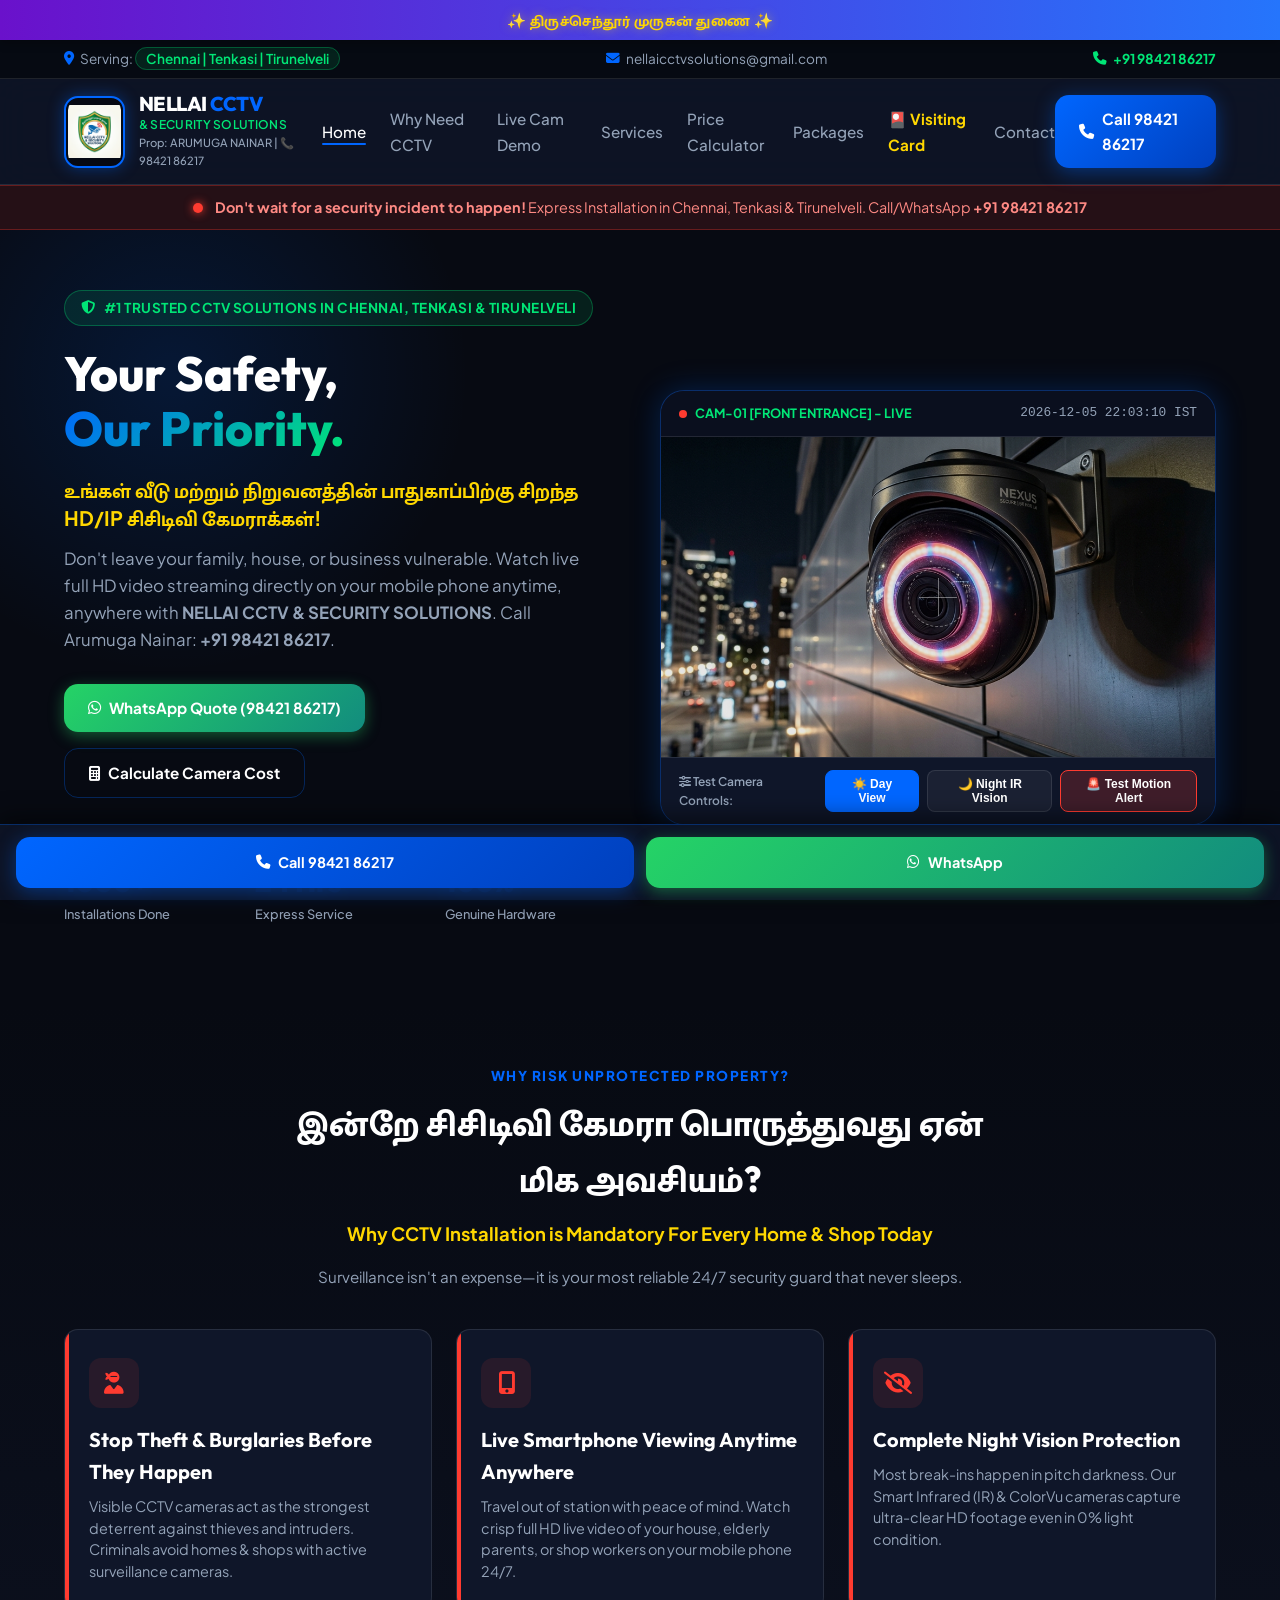
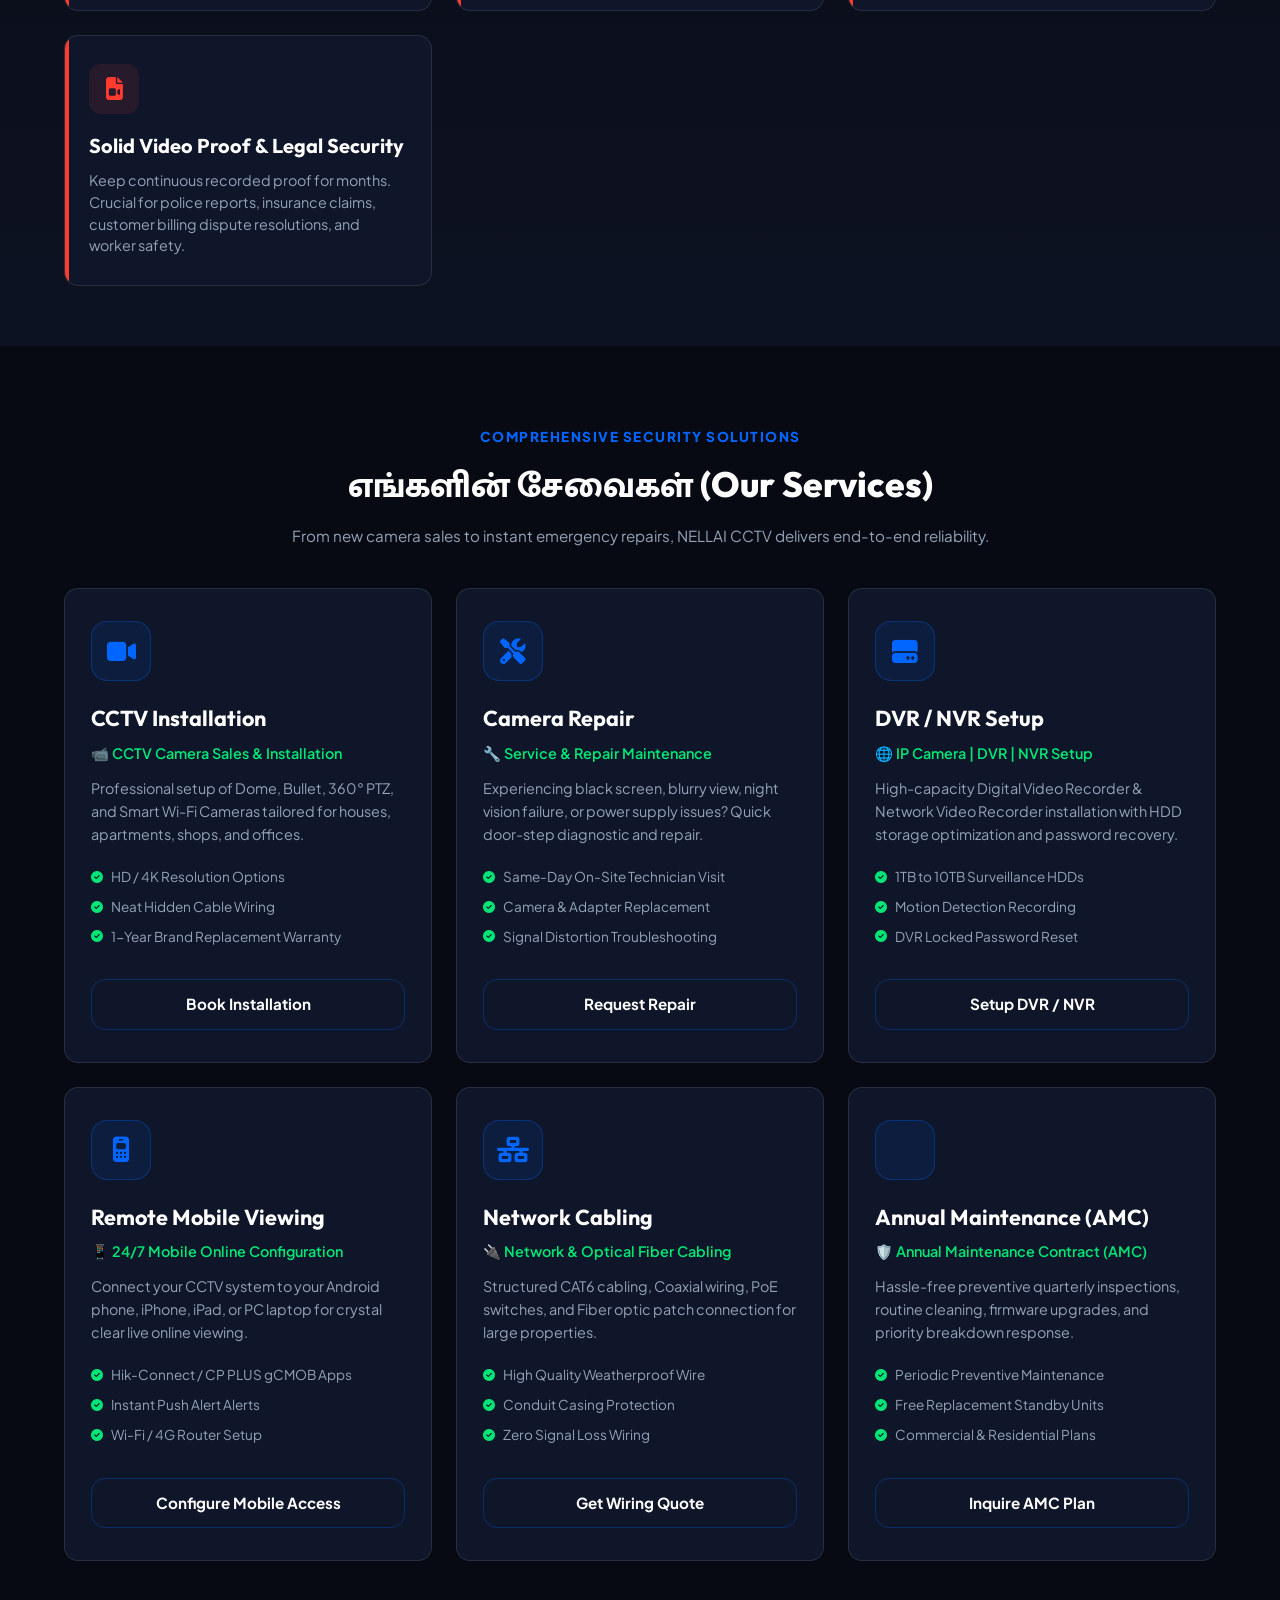
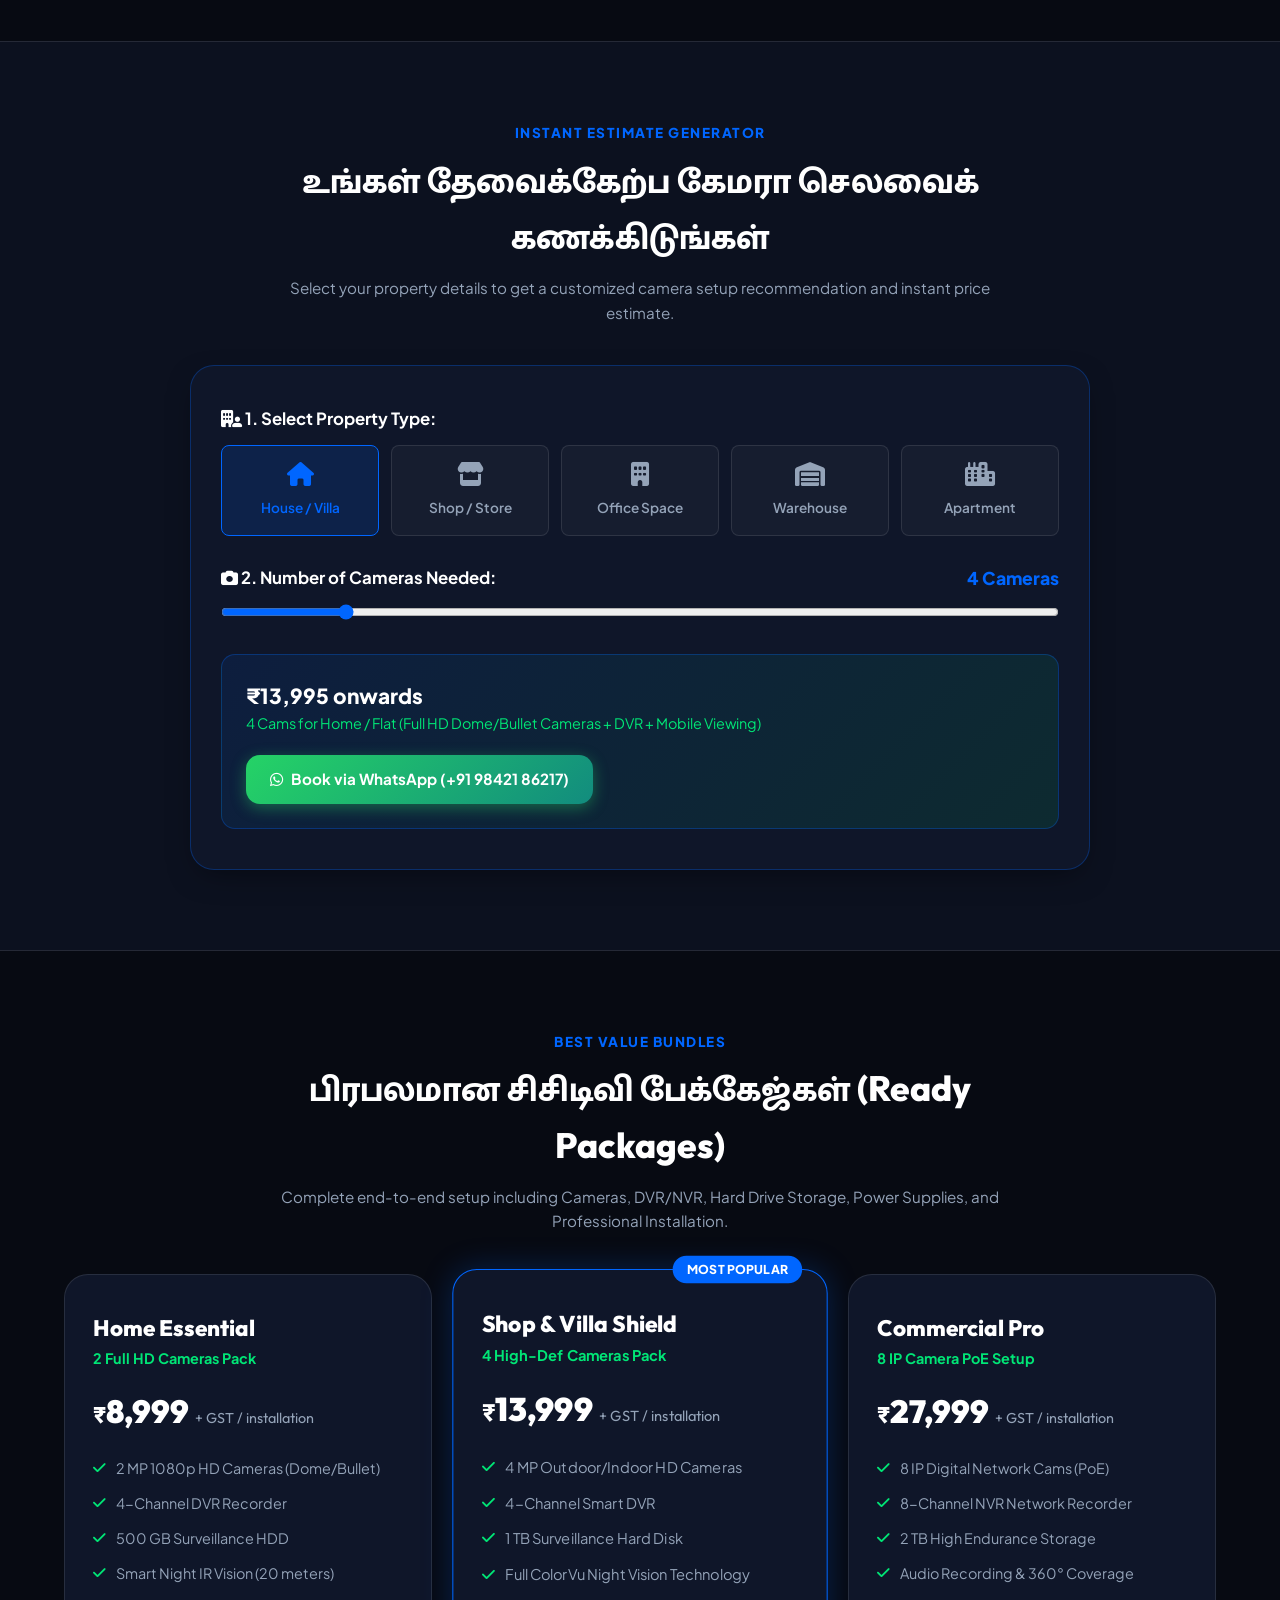
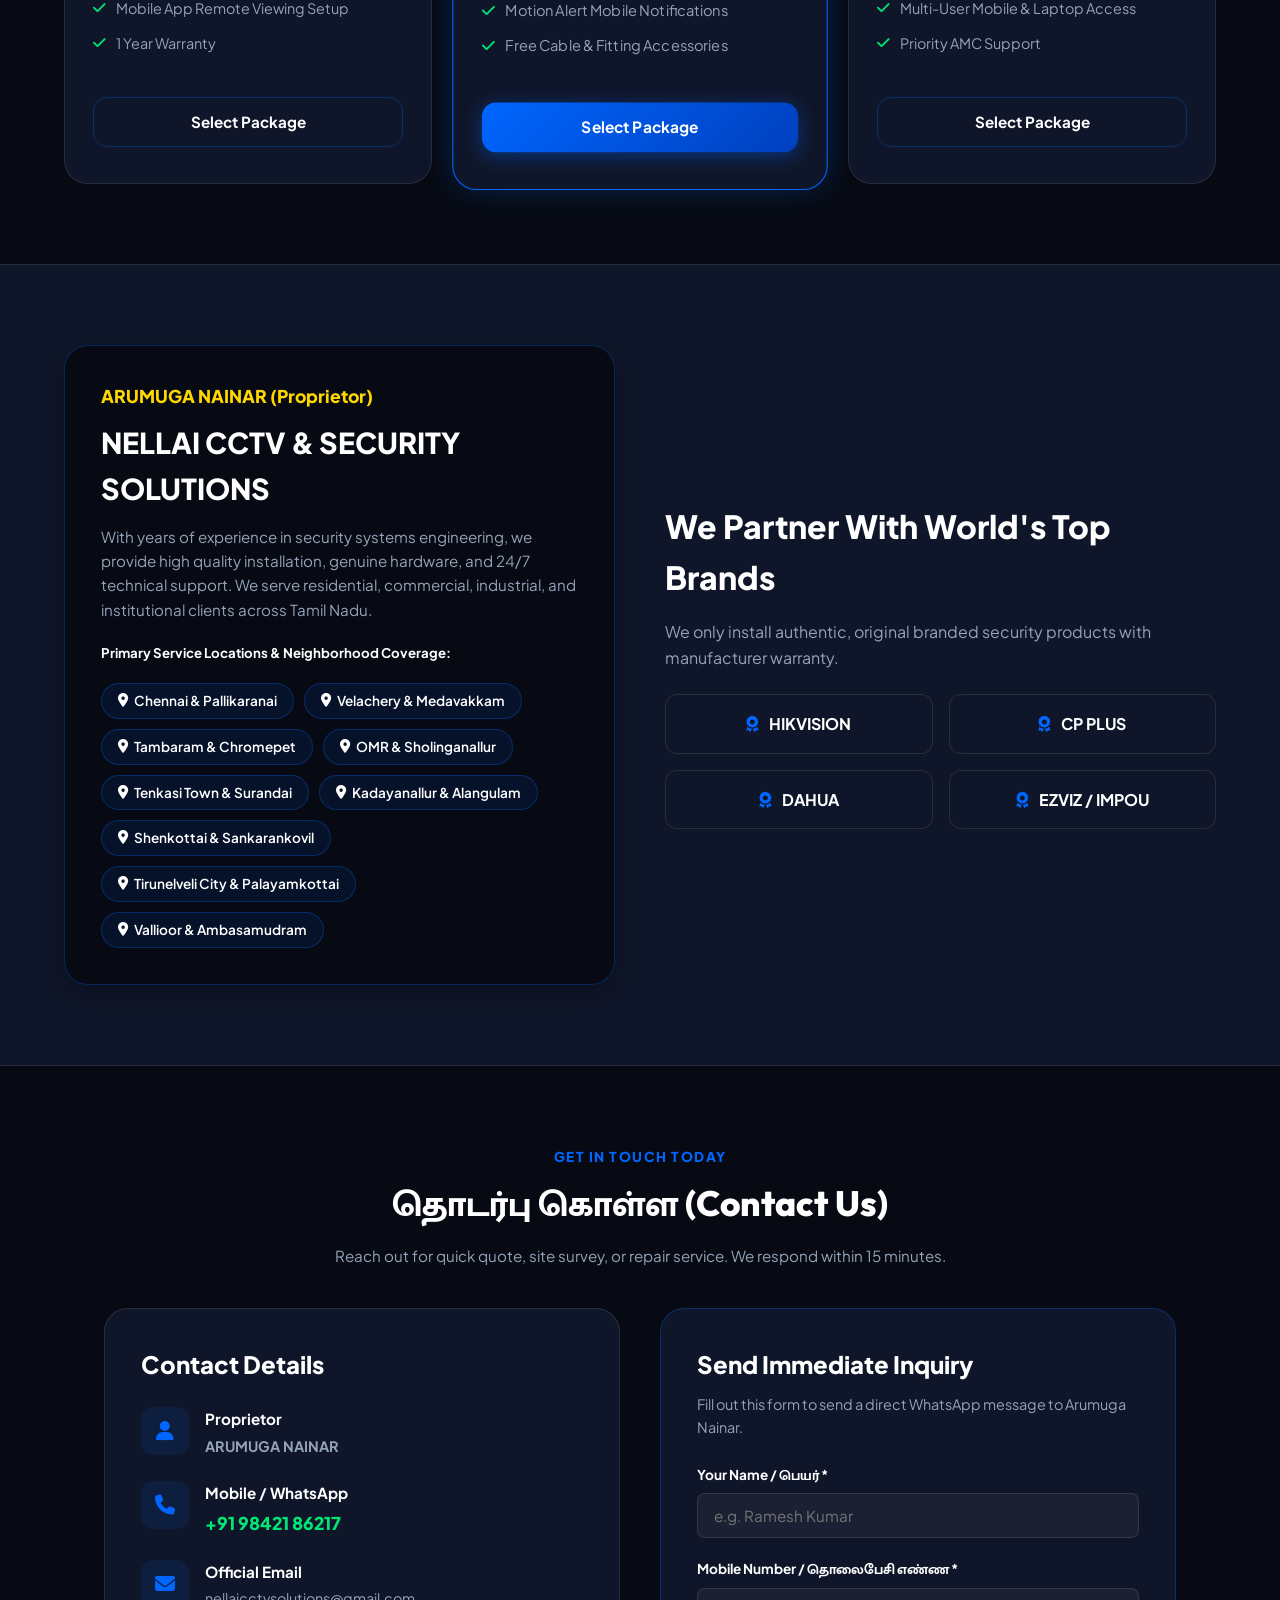
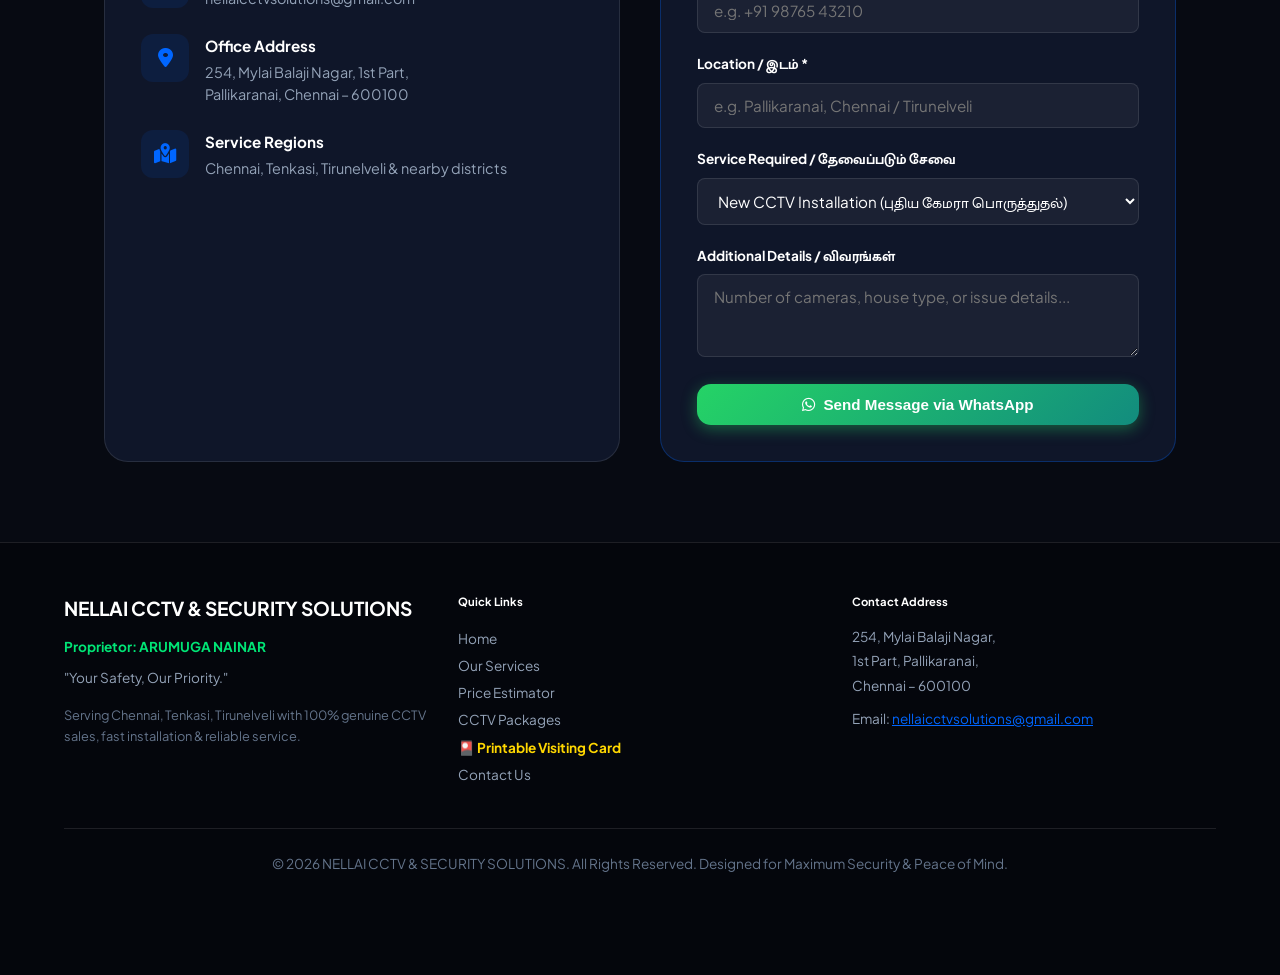
==== index.html @ 7962b1f4 "Add Deep Neighborhood Local SEO Keyword Coverage for Chennai, Tenkasi, and Tirunelveli" ====
<!DOCTYPE html>
<html lang="en">
<head>
    <meta charset="UTF-8">
    <meta name="viewport" content="width=device-width, initial-scale=1.0">
    <!-- Primary SEO & WhatsApp Sharing Meta Tags -->
    <title>NELLAI CCTV & SECURITY SOLUTIONS | Official Site | Call: +91 98421 86217</title>
    <meta name="title" content="NELLAI CCTV & SECURITY SOLUTIONS | Official Site | Call: +91 98421 86217">
    <meta name="description" content="NELLAI CCTV & SECURITY SOLUTIONS (Proprietor ARUMUGA NAINAR). Top rated CCTV Camera Sales, Installation, Repair, DVR/NVR Setup, 24/7 Remote Mobile Viewing & AMC in Chennai, Tenkasi & Tirunelveli. Official website: nellaicctv.in. Call/WhatsApp: +91 98421 86217.">
    <meta name="keywords" content="nellai cctv, nellai cctv solutions, nellaicctv.in, arumuga nainar cctv, CCTV Camera Installation Chennai, CCTV Repair Tenkasi, CCTV Camera Tirunelveli, IP Camera DVR NVR setup, CCTV dealer Pallikaranai, CCTV installation near me, best CCTV service Chennai, CCTV camera price Tirunelveli, CCTV AMC Tenkasi, 9842186217">
    <meta name="author" content="ARUMUGA NAINAR - NELLAI CCTV & SECURITY SOLUTIONS">
    <meta name="robots" content="index, follow">
    <meta name="google-site-verification" content="VQXpVuus-id5UmHukYXeJe1dLZS1OMwro6Ta0qX3rrE">
    <meta name="geo.region" content="IN-TN">
    <meta name="geo.placename" content="Chennai, Tenkasi, Tirunelveli, Pallikaranai">

    <!-- Favicon Icons -->
    <link rel="icon" type="image/png" href="assets/favicon.png">
    <link rel="shortcut icon" type="image/png" href="assets/favicon.png">
    <link rel="apple-touch-icon" href="assets/favicon.png">

    <link rel="canonical" href="https://nellaicctv.in/">

    <!-- Open Graph / WhatsApp / Facebook Link Preview (100% Guaranteed) -->
    <meta property="og:type" content="website">
    <meta property="og:url" content="https://nellaicctv.in/">
    <meta property="og:title" content="NELLAI CCTV & SECURITY SOLUTIONS | Call: +91 98421 86217">
    <meta property="og:description" content="Your Safety, Our Priority. 📹 CCTV Installation, Repair, DVR/NVR Setup & 24/7 Smartphone Live Viewing in Chennai, Tenkasi & Tirunelveli. Call/WhatsApp: +91 98421 86217.">
    <meta property="og:image" content="https://nellaicctv.in/assets/camera_visiting_card_front.png">
    <meta property="og:image:secure_url" content="https://nellaicctv.in/assets/camera_visiting_card_front.png">
    <meta property="og:image:type" content="image/png">
    <meta property="og:image:width" content="1200">
    <meta property="og:image:height" content="630">
    <meta property="og:image:alt" content="NELLAI CCTV Visiting Card">
    <meta property="og:site_name" content="NELLAI CCTV & SECURITY SOLUTIONS">

    <!-- Twitter Card Meta Tags -->
    <meta name="twitter:card" content="summary_large_image">
    <meta name="twitter:url" content="https://nellaicctv.in/">
    <meta name="twitter:title" content="NELLAI CCTV & SECURITY SOLUTIONS">
    <meta name="twitter:description" content="CCTV Camera Sales, Installation & Repair in Chennai, Tenkasi & Tirunelveli. Call +91 98421 86217.">
    <meta name="twitter:image" content="https://nellaicctv.in/assets/camera_visiting_card_front.png">

    <!-- Schema.org Structured Data for Google Search Ranking in Chennai, Tenkasi & Tirunelveli -->
    <script type="application/ld+json">
    {
      "@context": "https://schema.org",
      "@type": "LocalBusiness",
      "name": "NELLAI CCTV & SECURITY SOLUTIONS",
      "image": "https://nellaicctv.in/assets/logo.png",
      "telephone": "+919842186217",
      "email": "nellaicctvsolutions@gmail.com",
      "priceRange": "₹₹",
      "geo": {
        "@type": "GeoCoordinates",
        "latitude": 12.9352,
        "longitude": 80.2078
      },
      "aggregateRating": {
        "@type": "AggregateRating",
        "ratingValue": "4.9",
        "reviewCount": "128",
        "bestRating": "5",
        "worstRating": "1"
      },
      "address": {
        "@type": "PostalAddress",
        "streetAddress": "254, Mylai Balaji Nagar, 1st Part, Pallikaranai",
        "addressLocality": "Chennai",
        "addressRegion": "TN",
        "postalCode": "600100",
        "addressCountry": "IN"
      },
      "areaServed": [
        { "@type": "City", "name": "Chennai" },
        { "@type": "City", "name": "Tenkasi" },
        { "@type": "City", "name": "Tirunelveli" },
        { "@type": "Place", "name": "Pallikaranai" }
      ],
      "url": "https://nellaicctv.in",
      "openingHoursSpecification": {
        "@type": "OpeningHoursSpecification",
        "dayOfWeek": ["Monday", "Tuesday", "Wednesday", "Thursday", "Friday", "Saturday", "Sunday"],
        "opens": "00:00",
        "closes": "23:59"
      },
      "founder": {
        "@type": "Person",
        "name": "ARUMUGA NAINAR"
      },
      "knowsAbout": [
        "CCTV Camera Sales and Installation",
        "CCTV Camera Repair and Troubleshooting",
        "IP Camera Setup and Network Cabling",
        "DVR and NVR Hard Disk Data Configuration",
        "24/7 Smartphone Live Viewing Setup",
        "Hikvision CP Plus Dahua Ezviz Imou Brands"
      ],
      "brand": [
        { "@type": "Brand", "name": "Hikvision" },
        { "@type": "Brand", "name": "CP Plus" },
        { "@type": "Brand", "name": "Dahua" },
        { "@type": "Brand", "name": "Ezviz" },
        { "@type": "Brand", "name": "Imou" }
      ],
      "hasOfferCatalog": {
        "@type": "OfferCatalog",
        "name": "CCTV Security Services",
        "itemListElement": [
          { "@type": "Offer", "itemOffered": { "@type": "Service", "name": "CCTV Camera Sales & Installation" } },
          { "@type": "Offer", "itemOffered": { "@type": "Service", "name": "CCTV Camera Repair & Maintenance" } },
          { "@type": "Offer", "itemOffered": { "@type": "Service", "name": "IP Camera, DVR & NVR Setup" } },
          { "@type": "Offer", "itemOffered": { "@type": "Service", "name": "Remote Mobile Camera Viewing Configuration" } },
          { "@type": "Offer", "itemOffered": { "@type": "Service", "name": "Network & Optical Fiber Cabling" } },
          { "@type": "Offer", "itemOffered": { "@type": "Service", "name": "Annual Maintenance Contract (AMC)" } }
        ]
      }
    }
    </script>

    <!-- Google FAQ Rich Snippet Schema for Nellai, Tenkasi & Chennai CCTV Rankings -->
    <script type="application/ld+json">
    {
      "@context": "https://schema.org",
      "@type": "FAQPage",
      "mainEntity": [
        {
          "@type": "Question",
          "name": "Who provides the best CCTV camera installation in Nellai (Tirunelveli), Tenkasi & Chennai?",
          "acceptedAnswer": {
            "@type": "Answer",
            "text": "NELLAI CCTV & SECURITY SOLUTIONS (Proprietor ARUMUGA NAINAR) provides top-rated CCTV camera sales, express 24-hour installation, repair service, and 24/7 mobile smartphone viewing in Chennai, Tenkasi, and Tirunelveli. Call +91 98421 86217 or visit https://nellaicctv.in."
          }
        },
        {
          "@type": "Question",
          "name": "Does NELLAI CCTV offer camera repair service in Tenkasi and Tirunelveli?",
          "acceptedAnswer": {
            "@type": "Answer",
            "text": "Yes, NELLAI CCTV provides doorstep CCTV camera repair, power adapter replacement, DVR/NVR hard disk data recovery, and network troubleshooting in Tenkasi, Tirunelveli, and Chennai."
          }
        },
        {
          "@type": "Question",
          "name": "How to connect CCTV camera to mobile phone for live remote viewing?",
          "acceptedAnswer": {
            "@type": "Answer",
            "text": "NELLAI CCTV sets up free 24/7 remote mobile app viewing (Hik-Connect, CP Plus gCMOB, Dahua DMSS) so you can monitor your home, office, or shop live anywhere in the world on your smartphone."
    <!-- Google Breadcrumb & Organization Schema for Maximum Ranking Speed -->
    <script type="application/ld+json">
    {
      "@context": "https://schema.org",
      "@type": "BreadcrumbList",
      "itemListElement": [
        {
          "@type": "ListItem",
          "position": 1,
          "name": "Home",
          "item": "https://nellaicctv.in/"
        },
        {
          "@type": "ListItem",
          "position": 2,
          "name": "CCTV Installation Chennai, Tenkasi & Tirunelveli",
          "item": "https://nellaicctv.in/#services"
        },
        {
          "@type": "ListItem",
          "position": 3,
          "name": "Digital Visiting Card",
          "item": "https://nellaicctv.in/visiting_card.html"
        }
      ]
    }
    </script>
    <script type="application/ld+json">
    {
      "@context": "https://schema.org",
      "@type": "Organization",
      "name": "NELLAI CCTV & SECURITY SOLUTIONS",
      "url": "https://nellaicctv.in",
      "logo": "https://nellaicctv.in/assets/logo.png",
      "contactPoint": {
        "@type": "ContactPoint",
        "telephone": "+919842186217",
        "contactType": "customer service",
        "areaServed": ["IN-TN"],
        "availableLanguage": ["Tamil", "English"]
      },
      "sameAs": [
        "https://nellaicctv.in"
      ]
    }
    </script>

    <!-- Google Multi-City Service Schemas for Chennai, Tenkasi & Tirunelveli -->
    <script type="application/ld+json">
    [
      {
        "@context": "https://schema.org",
        "@type": "Service",
        "serviceType": "CCTV Camera Sales & Express Installation",
        "provider": { "@type": "LocalBusiness", "name": "NELLAI CCTV & SECURITY SOLUTIONS" },
        "areaServed": { "@type": "City", "name": "Chennai" },
        "description": "Express 24-hour CCTV camera sales and installation in Chennai, Pallikaranai, Velachery, Medavakkam, OMR, and Tambaram."
      },
      {
        "@context": "https://schema.org",
        "@type": "Service",
        "serviceType": "CCTV Camera Repair & Doorstep Maintenance",
        "provider": { "@type": "LocalBusiness", "name": "NELLAI CCTV & SECURITY SOLUTIONS" },
        "areaServed": { "@type": "City", "name": "Tenkasi" },
        "description": "Doorstep CCTV camera repair, adapter replacement, DVR hard drive recovery, and AMC service in Tenkasi and Surandai."
      },
      {
        "@context": "https://schema.org",
        "@type": "Service",
        "serviceType": "IP Camera, DVR, NVR & 24/7 Mobile Viewing Setup",
        "provider": { "@type": "LocalBusiness", "name": "NELLAI CCTV & SECURITY SOLUTIONS" },
        "areaServed": { "@type": "City", "name": "Tirunelveli" },
        "description": "High-definition 4K IP camera installation, DVR NVR setup, and remote smartphone live viewing configuration in Tirunelveli and Palayamkottai."
      }
    ]
    </script>
    <!-- Google Fonts & FontAwesome -->
    <link rel="icon" type="image/png" href="assets/favicon.png">
    <link rel="apple-touch-icon" href="assets/favicon.png">
    <link rel="preconnect" href="https://fonts.googleapis.com">
    <link rel="preconnect" href="https://fonts.gstatic.com" crossorigin>
    <link href="https://fonts.googleapis.com/css2?family=Mukta+Malar:wght@400;600;700;800&family=Outfit:wght@300;400;500;600;700;800;900&family=Plus+Jakarta+Sans:wght@400;500;600;700;800&display=swap" rel="stylesheet">
    <link rel="stylesheet" href="https://cdnjs.cloudflare.com/ajax/libs/font-awesome/6.4.0/css/all.min.css">
    
    <link rel="stylesheet" href="styles.css">
</head>
<body>

    <!-- Devotional Auspicious Top Banner -->
    <div class="devotional-bar">
        <span>✨ திருச்செந்தூர் முருகன் துணை ✨</span>
    </div>

    <!-- Quick Utility Bar -->
    <div class="top-info-bar">
        <div class="info-item">
            <i class="fa-solid fa-location-dot"></i>
            <span>Serving: <strong class="locations-tag">Chennai | Tenkasi | Tirunelveli</strong></span>
        </div>
        <div class="info-item">
            <i class="fa-solid fa-envelope"></i>
            <a href="mailto:nellaicctvsolutions@gmail.com" style="color: inherit; text-decoration: none;">nellaicctvsolutions@gmail.com</a>
        </div>
        <div class="info-item">
            <i class="fa-solid fa-phone" style="color: var(--secondary);"></i>
            <a href="tel:+919842186217" style="color: var(--secondary); font-weight: 700; text-decoration: none;">+91 98421 86217</a>
        </div>
    </div>

    <!-- Main Navigation Bar -->
    <nav class="navbar" id="navbar">
        <a href="#home" class="brand-container">
            <div class="brand-logo-box">
                <img src="assets/logo.png" alt="NELLAI CCTV Logo" class="brand-logo-img">
            </div>
            <div class="brand-text-group">
                <div class="brand-title">NELLAI <span>CCTV</span></div>
                <div class="brand-tagline">& SECURITY SOLUTIONS</div>
                <div class="proprietor-badge">
                    <span class="prop-name">Prop: ARUMUGA NAINAR</span>
                    <span class="prop-phone"> | 📞 98421 86217</span>
                </div>
            </div>
        </a>

        <ul class="nav-links" id="navLinks">
            <li><a href="#home" class="nav-link active">Home</a></li>
            <li><a href="#urgency" class="nav-link">Why Need CCTV</a></li>
            <li><a href="#simulator" class="nav-link">Live Cam Demo</a></li>
            <li><a href="#services" class="nav-link">Services</a></li>
            <li><a href="#calculator" class="nav-link">Price Calculator</a></li>
            <li><a href="#packages" class="nav-link">Packages</a></li>
            <li><a href="visiting_card.html" class="nav-link" target="_blank" style="color: var(--gold-devotional); font-weight: 700;">🎴 Visiting Card</a></li>
            <li><a href="#contact" class="nav-link">Contact</a></li>
        </ul>

        <div class="nav-cta-btns">
            <a href="tel:+919842186217" class="btn btn-primary btn-pulse">
                <i class="fa-solid fa-phone"></i> <span>Call 98421 86217</span>
            </a>
            <button class="mobile-menu-toggle" id="mobileMenuToggle" aria-label="Toggle menu">
                <i class="fa-solid fa-bars"></i>
            </button>
        </div>
    </nav>

    <!-- Urgency Ticker Warning -->
    <div class="security-alert-ticker">
        <span class="alert-dot"></span>
        <span><strong>Don't wait for a security incident to happen!</strong> Express Installation in Chennai, Tenkasi & Tirunelveli. Call/WhatsApp <strong>+91 98421 86217</strong></span>
    </div>

    <!-- HERO SECTION -->
    <header class="hero" id="home">
        <div class="hero-content">
            <div class="hero-badge">
                <i class="fa-solid fa-shield-halved"></i> #1 Trusted CCTV Solutions in Chennai, Tenkasi & Tirunelveli
            </div>

            <h1 class="hero-title">
                Your Safety, <br>
                <span class="highlight">Our Priority.</span>
            </h1>

            <div class="hero-subtitle-ta">
                உங்கள் வீடு மற்றும் நிறுவனத்தின் பாதுகாப்பிற்கு சிறந்த HD/IP சிசிடிவி கேமராக்கள்!
            </div>

            <p class="hero-description">
                Don't leave your family, house, or business vulnerable. Watch live full HD video streaming directly on your mobile phone anytime, anywhere with <strong>NELLAI CCTV & SECURITY SOLUTIONS</strong>. Call Arumuga Nainar: <strong>+91 98421 86217</strong>.
            </p>

            <div class="hero-actions">
                <a href="https://wa.me/919842186217?text=Hello%20NELLAI%20CCTV!%20I%20want%20to%20get%20a%20free%20quote%20for%20CCTV%20Installation." class="btn btn-whatsapp" target="_blank">
                    <i class="fa-brands fa-whatsapp"></i> WhatsApp Quote (98421 86217)
                </a>
                <a href="#calculator" class="btn btn-outline">
                    <i class="fa-solid fa-calculator"></i> Calculate Camera Cost
                </a>
            </div>

            <div class="hero-stats">
                <div class="stat-item">
                    <h3>1000+</h3>
                    <p>Installations Done</p>
                </div>
                <div class="stat-item">
                    <h3>24 Hrs</h3>
                    <p>Express Service</p>
                </div>
                <div class="stat-item">
                    <h3>100%</h3>
                    <p>Genuine Hardware</p>
                </div>
            </div>
        </div>

        <!-- HERO VISUAL: INTERACTIVE LIVE CAMERA SIMULATOR CARD -->
        <div class="hero-visual" id="simulator">
            <div class="camera-preview-box">
                <div class="preview-header">
                    <div class="cam-status">
                        <span class="rec-dot"></span>
                        <span>CAM-01 [FRONT ENTRANCE] - LIVE</span>
                    </div>
                    <div class="cam-timestamp" id="cameraTimestamp">2026-07-25 09:42:00 IST</div>
                </div>

                <div class="preview-body" id="cameraPreviewBody">
                    <img src="assets/hero_cctv.png" alt="CCTV Live Stream View" class="preview-img">
                    <div class="night-grid-overlay"></div>
                    <div class="camera-crosshair"></div>

                    <!-- Simulated Alert Banner -->
                    <div class="motion-alert-popup" id="motionAlertPopup">
                        <i class="fa-solid fa-triangle-exclamation" style="font-size: 1.3rem;"></i>
                        <div>
                            <div>⚠️ MOTION DETECTED!</div>
                            <div style="font-weight: 400; font-size: 0.75rem;">Push Notification sent to Arumuga's Smartphone</div>
                        </div>
                    </div>
                </div>

                <div class="preview-controls">
                    <div style="font-size: 0.75rem; color: var(--text-secondary); font-weight: 600;">
                        <i class="fa-solid fa-sliders"></i> Test Camera Controls:
                    </div>
                    <div class="control-btn-group">
                        <button class="ctrl-btn active" id="dayModeBtn">☀️ Day View</button>
                        <button class="ctrl-btn" id="nightModeBtn">🌙 Night IR Vision</button>
                        <button class="ctrl-btn" id="motionAlertBtn" style="background: rgba(255, 59, 48, 0.2); border-color: var(--accent-red);">🚨 Test Motion Alert</button>
                    </div>
                </div>
            </div>
        </div>
    </header>

    <!-- SECTION: WHY YOU URGENTLY NEED CCTV (PSYCHOLOGICAL IMPACT) -->
    <section class="urgency-section" id="urgency">
        <div class="section-header">
            <span class="section-subtitle">Why Risk Unprotected Property?</span>
            <h2 class="section-title">இன்றே சிசிடிவி கேமரா பொருத்துவது ஏன் மிக அவசியம்?</h2>
            <div class="section-title-ta">Why CCTV Installation is Mandatory For Every Home & Shop Today</div>
            <p class="section-desc">
                Surveillance isn't an expense—it is your most reliable 24/7 security guard that never sleeps.
            </p>
        </div>

        <div class="urgency-grid">
            <div class="urgency-card">
                <div class="urgency-icon"><i class="fa-solid fa-user-ninja"></i></div>
                <h4>Stop Theft & Burglaries Before They Happen</h4>
                <p>Visible CCTV cameras act as the strongest deterrent against thieves and intruders. Criminals avoid homes & shops with active surveillance cameras.</p>
            </div>

            <div class="urgency-card">
                <div class="urgency-icon"><i class="fa-solid fa-mobile-screen-button"></i></div>
                <h4>Live Smartphone Viewing Anytime Anywhere</h4>
                <p>Travel out of station with peace of mind. Watch crisp full HD live video of your house, elderly parents, or shop workers on your mobile phone 24/7.</p>
            </div>

            <div class="urgency-card">
                <div class="urgency-icon"><i class="fa-solid fa-eye-slash"></i></div>
                <h4>Complete Night Vision Protection</h4>
                <p>Most break-ins happen in pitch darkness. Our Smart Infrared (IR) & ColorVu cameras capture ultra-clear HD footage even in 0% light condition.</p>
            </div>

            <div class="urgency-card">
                <div class="urgency-icon"><i class="fa-solid fa-file-video"></i></div>
                <h4>Solid Video Proof & Legal Security</h4>
                <p>Keep continuous recorded proof for months. Crucial for police reports, insurance claims, customer billing dispute resolutions, and worker safety.</p>
            </div>
        </div>
    </section>

    <!-- SECTION: OUR CORE SERVICES -->
    <section class="services-section" id="services">
        <div class="section-header">
            <span class="section-subtitle">Comprehensive Security Solutions</span>
            <h2 class="section-title">எங்களின் சேவைகள் (Our Services)</h2>
            <p class="section-desc">From new camera sales to instant emergency repairs, NELLAI CCTV delivers end-to-end reliability.</p>
        </div>

        <div class="services-grid">
            <!-- Service 1 -->
            <div class="service-card">
                <div class="service-icon-wrapper">
                    <i class="fa-solid fa-video"></i>
                </div>
                <h3 class="service-title">CCTV Installation</h3>
                <div class="service-title-ta">📹 CCTV Camera Sales & Installation</div>
                <p class="service-desc">Professional setup of Dome, Bullet, 360° PTZ, and Smart Wi-Fi Cameras tailored for houses, apartments, shops, and offices.</p>
                <ul class="service-bullets">
                    <li><i class="fa-solid fa-circle-check"></i> HD / 4K Resolution Options</li>
                    <li><i class="fa-solid fa-circle-check"></i> Neat Hidden Cable Wiring</li>
                    <li><i class="fa-solid fa-circle-check"></i> 1-Year Brand Replacement Warranty</li>
                </ul>
                <a href="#contact" class="btn btn-outline" style="width: 100%;">Book Installation</a>
            </div>

            <!-- Service 2 -->
            <div class="service-card">
                <div class="service-icon-wrapper">
                    <i class="fa-solid fa-screwdriver-wrench"></i>
                </div>
                <h3 class="service-title">Camera Repair</h3>
                <div class="service-title-ta">🔧 Service & Repair Maintenance</div>
                <p class="service-desc">Experiencing black screen, blurry view, night vision failure, or power supply issues? Quick door-step diagnostic and repair.</p>
                <ul class="service-bullets">
                    <li><i class="fa-solid fa-circle-check"></i> Same-Day On-Site Technician Visit</li>
                    <li><i class="fa-solid fa-circle-check"></i> Camera & Adapter Replacement</li>
                    <li><i class="fa-solid fa-circle-check"></i> Signal Distortion Troubleshooting</li>
                </ul>
                <a href="#contact" class="btn btn-outline" style="width: 100%;">Request Repair</a>
            </div>

            <!-- Service 3 -->
            <div class="service-card">
                <div class="service-icon-wrapper">
                    <i class="fa-solid fa-hard-drive"></i>
                </div>
                <h3 class="service-title">DVR / NVR Setup</h3>
                <div class="service-title-ta">🌐 IP Camera | DVR | NVR Setup</div>
                <p class="service-desc">High-capacity Digital Video Recorder & Network Video Recorder installation with HDD storage optimization and password recovery.</p>
                <ul class="service-bullets">
                    <li><i class="fa-solid fa-circle-check"></i> 1TB to 10TB Surveillance HDDs</li>
                    <li><i class="fa-solid fa-circle-check"></i> Motion Detection Recording</li>
                    <li><i class="fa-solid fa-circle-check"></i> DVR Locked Password Reset</li>
                </ul>
                <a href="#contact" class="btn btn-outline" style="width: 100%;">Setup DVR / NVR</a>
            </div>

            <!-- Service 4 -->
            <div class="service-card">
                <div class="service-icon-wrapper">
                    <i class="fa-solid fa-mobile-retro"></i>
                </div>
                <h3 class="service-title">Remote Mobile Viewing</h3>
                <div class="service-title-ta">📱 24/7 Mobile Online Configuration</div>
                <p class="service-desc">Connect your CCTV system to your Android phone, iPhone, iPad, or PC laptop for crystal clear live online viewing.</p>
                <ul class="service-bullets">
                    <li><i class="fa-solid fa-circle-check"></i> Hik-Connect / CP PLUS gCMOB Apps</li>
                    <li><i class="fa-solid fa-circle-check"></i> Instant Push Alert Alerts</li>
                    <li><i class="fa-solid fa-circle-check"></i> Wi-Fi / 4G Router Setup</li>
                </ul>
                <a href="#contact" class="btn btn-outline" style="width: 100%;">Configure Mobile Access</a>
            </div>

            <!-- Service 5 -->
            <div class="service-card">
                <div class="service-icon-wrapper">
                    <i class="fa-solid fa-network-wired"></i>
                </div>
                <h3 class="service-title">Network Cabling</h3>
                <div class="service-title-ta">🔌 Network & Optical Fiber Cabling</div>
                <p class="service-desc">Structured CAT6 cabling, Coaxial wiring, PoE switches, and Fiber optic patch connection for large properties.</p>
                <ul class="service-bullets">
                    <li><i class="fa-solid fa-circle-check"></i> High Quality Weatherproof Wire</li>
                    <li><i class="fa-solid fa-circle-check"></i> Conduit Casing Protection</li>
                    <li><i class="fa-solid fa-circle-check"></i> Zero Signal Loss Wiring</li>
                </ul>
                <a href="#contact" class="btn btn-outline" style="width: 100%;">Get Wiring Quote</a>
            </div>

            <!-- Service 6 -->
            <div class="service-card">
                <div class="service-icon-wrapper">
                    <i class="fa-solid fa-handshake-shield"></i>
                </div>
                <h3 class="service-title">Annual Maintenance (AMC)</h3>
                <div class="service-title-ta">🛡️ Annual Maintenance Contract (AMC)</div>
                <p class="service-desc">Hassle-free preventive quarterly inspections, routine cleaning, firmware upgrades, and priority breakdown response.</p>
                <ul class="service-bullets">
                    <li><i class="fa-solid fa-circle-check"></i> Periodic Preventive Maintenance</li>
                    <li><i class="fa-solid fa-circle-check"></i> Free Replacement Standby Units</li>
                    <li><i class="fa-solid fa-circle-check"></i> Commercial & Residential Plans</li>
                </ul>
                <a href="#contact" class="btn btn-outline" style="width: 100%;">Inquire AMC Plan</a>
            </div>
        </div>
    </section>

    <!-- SECTION: SMART PACKAGE COST CALCULATOR -->
    <section class="calculator-section" id="calculator">
        <div class="section-header">
            <span class="section-subtitle">Instant Estimate Generator</span>
            <h2 class="section-title">உங்கள் தேவைக்கேற்ப கேமரா செலவைக் கணக்கிடுங்கள்</h2>
            <p class="section-desc">Select your property details to get a customized camera setup recommendation and instant price estimate.</p>
        </div>

        <div class="calc-box">
            <div class="calc-steps">
                <div class="calc-group">
                    <label><i class="fa-solid fa-building-user"></i> 1. Select Property Type:</label>
                    <div class="property-options">
                        <div class="prop-option selected" data-prop="Individual House / Villa">
                            <i class="fa-solid fa-house"></i>
                            <span>House / Villa</span>
                        </div>
                        <div class="prop-option" data-prop="Retail Shop / Showroom">
                            <i class="fa-solid fa-store"></i>
                            <span>Shop / Store</span>
                        </div>
                        <div class="prop-option" data-prop="Office / Corporate">
                            <i class="fa-solid fa-building"></i>
                            <span>Office Space</span>
                        </div>
                        <div class="prop-option" data-prop="Warehouse / Factory">
                            <i class="fa-solid fa-warehouse"></i>
                            <span>Warehouse</span>
                        </div>
                        <div class="prop-option" data-prop="Apartment Building">
                            <i class="fa-solid fa-city"></i>
                            <span>Apartment</span>
                        </div>
                    </div>
                </div>

                <div class="calc-group">
                    <div style="display: flex; justify-content: space-between; align-items: center; margin-bottom: 8px;">
                        <label style="margin-bottom: 0;"><i class="fa-solid fa-camera"></i> 2. Number of Cameras Needed:</label>
                        <span id="camCountVal" style="font-weight: 800; color: var(--primary); font-size: 1.1rem;">4 Cameras</span>
                    </div>
                    <input type="range" id="camCountInput" min="2" max="16" step="2" value="4" style="width: 100%; accent-color: var(--primary); cursor: pointer;">
                </div>

                <div class="calc-result-card">
                    <div class="result-info">
                        <h4 id="estPriceText">₹13,995 onwards</h4>
                        <p id="recSetupText">4 Cams for Individual House (Full HD Dome/Bullet Cams + DVR + Mobile Viewing)</p>
                    </div>
                    <a href="https://wa.me/919842186217" class="btn btn-whatsapp" id="calcWhatsappBtn" target="_blank">
                        <i class="fa-brands fa-whatsapp"></i> Book via WhatsApp (+91 98421 86217)
                    </a>
                </div>
            </div>
        </div>
    </section>

    <!-- SECTION: POPULAR PACKAGES -->
    <section class="packages-section" id="packages">
        <div class="section-header">
            <span class="section-subtitle">Best Value Bundles</span>
            <h2 class="section-title">பிரபலமான சிசிடிவி பேக்கேஜ்கள் (Ready Packages)</h2>
            <p class="section-desc">Complete end-to-end setup including Cameras, DVR/NVR, Hard Drive Storage, Power Supplies, and Professional Installation.</p>
        </div>

        <div class="packages-grid">
            <!-- Package 1 -->
            <div class="package-card">
                <div class="package-name">Home Essential</div>
                <div class="package-cams">2 Full HD Cameras Pack</div>
                <div class="package-price">₹8,999 <span>+ GST / installation</span></div>
                <ul class="package-features">
                    <li><i class="fa-solid fa-check"></i> 2 MP 1080p HD Cameras (Dome/Bullet)</li>
                    <li><i class="fa-solid fa-check"></i> 4-Channel DVR Recorder</li>
                    <li><i class="fa-solid fa-check"></i> 500 GB Surveillance HDD</li>
                    <li><i class="fa-solid fa-check"></i> Smart Night IR Vision (20 meters)</li>
                    <li><i class="fa-solid fa-check"></i> Mobile App Remote Viewing Setup</li>
                    <li><i class="fa-solid fa-check"></i> 1 Year Warranty</li>
                </ul>
                <a href="https://wa.me/919842186217?text=I%20am%20interested%20in%20Home%20Essential%202%20Cam%20Package" class="btn btn-outline" target="_blank">Select Package</a>
            </div>

            <!-- Package 2 (POPULAR) -->
            <div class="package-card popular">
                <div class="popular-badge">Most Popular</div>
                <div class="package-name">Shop & Villa Shield</div>
                <div class="package-cams">4 High-Def Cameras Pack</div>
                <div class="package-price">₹13,999 <span>+ GST / installation</span></div>
                <ul class="package-features">
                    <li><i class="fa-solid fa-check"></i> 4 MP Outdoor/Indoor HD Cameras</li>
                    <li><i class="fa-solid fa-check"></i> 4-Channel Smart DVR</li>
                    <li><i class="fa-solid fa-check"></i> 1 TB Surveillance Hard Disk</li>
                    <li><i class="fa-solid fa-check"></i> Full ColorVu Night Vision Technology</li>
                    <li><i class="fa-solid fa-check"></i> Motion Alert Mobile Notifications</li>
                    <li><i class="fa-solid fa-check"></i> Free Cable & Fitting Accessories</li>
                </ul>
                <a href="https://wa.me/919842186217?text=I%20am%20interested%20in%20Shop%20and%20Villa%20Shield%204%20Cam%20Package" class="btn btn-primary" target="_blank">Select Package</a>
            </div>

            <!-- Package 3 -->
            <div class="package-card">
                <div class="package-name">Commercial Pro</div>
                <div class="package-cams">8 IP Camera PoE Setup</div>
                <div class="package-price">₹27,999 <span>+ GST / installation</span></div>
                <ul class="package-features">
                    <li><i class="fa-solid fa-check"></i> 8 IP Digital Network Cams (PoE)</li>
                    <li><i class="fa-solid fa-check"></i> 8-Channel NVR Network Recorder</li>
                    <li><i class="fa-solid fa-check"></i> 2 TB High Endurance Storage</li>
                    <li><i class="fa-solid fa-check"></i> Audio Recording & 360° Coverage</li>
                    <li><i class="fa-solid fa-check"></i> Multi-User Mobile & Laptop Access</li>
                    <li><i class="fa-solid fa-check"></i> Priority AMC Support</li>
                </ul>
                <a href="https://wa.me/919842186217?text=I%20am%20interested%20in%20Commercial%20Pro%208%20Cam%20Package" class="btn btn-outline" target="_blank">Select Package</a>
            </div>
        </div>
    </section>

    <!-- SECTION: ABOUT PROPRIETOR & LOCATIONS -->
    <section class="about-section">
        <div class="about-container">
            <div class="about-card">
                <div class="proprietor-tag">ARUMUGA NAINAR (Proprietor)</div>
                <h3 style="font-size: 1.8rem; font-weight: 800; margin-bottom: 14px; color: white;">NELLAI CCTV & SECURITY SOLUTIONS</h3>
                <p style="color: var(--text-secondary); margin-bottom: 20px; font-size: 0.95rem;">
                    With years of experience in security systems engineering, we provide high quality installation, genuine hardware, and 24/7 technical support. We serve residential, commercial, industrial, and institutional clients across Tamil Nadu.
                </p>

                <h5 style="color: white; margin-bottom: 10px;">Primary Service Locations & Neighborhood Coverage:</h5>
                <div class="location-badges">
                    <span class="loc-chip"><i class="fa-solid fa-location-dot"></i> Chennai & Pallikaranai</span>
                    <span class="loc-chip"><i class="fa-solid fa-location-dot"></i> Velachery & Medavakkam</span>
                    <span class="loc-chip"><i class="fa-solid fa-location-dot"></i> Tambaram & Chromepet</span>
                    <span class="loc-chip"><i class="fa-solid fa-location-dot"></i> OMR & Sholinganallur</span>
                    <span class="loc-chip"><i class="fa-solid fa-location-dot"></i> Tenkasi Town & Surandai</span>
                    <span class="loc-chip"><i class="fa-solid fa-location-dot"></i> Kadayanallur & Alangulam</span>
                    <span class="loc-chip"><i class="fa-solid fa-location-dot"></i> Shenkottai & Sankarankovil</span>
                    <span class="loc-chip"><i class="fa-solid fa-location-dot"></i> Tirunelveli City & Palayamkottai</span>
                    <span class="loc-chip"><i class="fa-solid fa-location-dot"></i> Vallioor & Ambasamudram</span>
                </div>
            </div>

            <div>
                <h3 style="font-size: 2rem; font-weight: 800; color: white; margin-bottom: 16px;">We Partner With World's Top Brands</h3>
                <p style="color: var(--text-secondary); margin-bottom: 24px;">We only install authentic, original branded security products with manufacturer warranty.</p>

                <div style="display: grid; grid-template-columns: 1fr 1fr; gap: 16px;">
                    <div style="background: var(--bg-card); padding: 16px; border-radius: 12px; border: 1px solid var(--border-color); text-align: center; font-weight: 700; color: white;">
                        <i class="fa-solid fa-award" style="color: var(--primary); margin-right: 8px;"></i> HIKVISION
                    </div>
                    <div style="background: var(--bg-card); padding: 16px; border-radius: 12px; border: 1px solid var(--border-color); text-align: center; font-weight: 700; color: white;">
                        <i class="fa-solid fa-award" style="color: var(--primary); margin-right: 8px;"></i> CP PLUS
                    </div>
                    <div style="background: var(--bg-card); padding: 16px; border-radius: 12px; border: 1px solid var(--border-color); text-align: center; font-weight: 700; color: white;">
                        <i class="fa-solid fa-award" style="color: var(--primary); margin-right: 8px;"></i> DAHUA
                    </div>
                    <div style="background: var(--bg-card); padding: 16px; border-radius: 12px; border: 1px solid var(--border-color); text-align: center; font-weight: 700; color: white;">
                        <i class="fa-solid fa-award" style="color: var(--primary); margin-right: 8px;"></i> EZVIZ / IMPOU
                    </div>
                </div>
            </div>
        </div>
    </section>

    <!-- CONTACT SECTION -->
    <section class="contact-section" id="contact">
        <div class="section-header">
            <span class="section-subtitle">Get In Touch Today</span>
            <h2 class="section-title">தொடர்பு கொள்ள (Contact Us)</h2>
            <p class="section-desc">Reach out for quick quote, site survey, or repair service. We respond within 15 minutes.</p>
        </div>

        <div class="contact-grid">
            <div class="contact-info-card">
                <h3 style="font-size: 1.5rem; font-weight: 800; color: white; margin-bottom: 24px;">Contact Details</h3>

                <div class="contact-detail-item">
                    <div class="contact-icon"><i class="fa-solid fa-user"></i></div>
                    <div>
                        <h5>Proprietor</h5>
                        <p><strong>ARUMUGA NAINAR</strong></p>
                    </div>
                </div>

                <div class="contact-detail-item">
                    <div class="contact-icon"><i class="fa-solid fa-phone"></i></div>
                    <div>
                        <h5>Mobile / WhatsApp</h5>
                        <p><a href="tel:+919842186217" style="font-size: 1.1rem; font-weight: 800; color: var(--secondary);">+91 98421 86217</a></p>
                    </div>
                </div>

                <div class="contact-detail-item">
                    <div class="contact-icon"><i class="fa-solid fa-envelope"></i></div>
                    <div>
                        <h5>Official Email</h5>
                        <p><a href="mailto:nellaicctvsolutions@gmail.com">nellaicctvsolutions@gmail.com</a></p>
                    </div>
                </div>

                <div class="contact-detail-item">
                    <div class="contact-icon"><i class="fa-solid fa-location-dot"></i></div>
                    <div>
                        <h5>Office Address</h5>
                        <p>
                            254, Mylai Balaji Nagar, 1st Part,<br>
                            Pallikaranai, Chennai – 600100
                        </p>
                    </div>
                </div>

                <div class="contact-detail-item">
                    <div class="contact-icon"><i class="fa-solid fa-map-location-dot"></i></div>
                    <div>
                        <h5>Service Regions</h5>
                        <p>Chennai, Tenkasi, Tirunelveli & nearby districts</p>
                    </div>
                </div>
            </div>

            <!-- Inquiry Form -->
            <div class="contact-form-box">
                <h3 style="font-size: 1.5rem; font-weight: 800; color: white; margin-bottom: 10px;">Send Immediate Inquiry</h3>
                <p style="color: var(--text-secondary); margin-bottom: 24px; font-size: 0.9rem;">Fill out this form to send a direct WhatsApp message to Arumuga Nainar.</p>

                <form id="enquiryForm">
                    <div class="form-group">
                        <label for="formName">Your Name / பெயர் *</label>
                        <input type="text" id="formName" class="form-control" placeholder="e.g. Ramesh Kumar" required>
                    </div>

                    <div class="form-group">
                        <label for="formPhone">Mobile Number / தொலைபேசி எண்ண *</label>
                        <input type="tel" id="formPhone" class="form-control" placeholder="e.g. +91 98765 43210" required>
                    </div>

                    <div class="form-group">
                        <label for="formLocation">Location / இடம் *</label>
                        <input type="text" id="formLocation" class="form-control" placeholder="e.g. Pallikaranai, Chennai / Tirunelveli" required>
                    </div>

                    <div class="form-group">
                        <label for="formService">Service Required / தேவைப்படும் சேவை</label>
                        <select id="formService" class="form-control">
                            <option value="New CCTV Installation">New CCTV Installation (புதிய கேமரா பொருத்துதல்)</option>
                            <option value="CCTV Repair & Service">CCTV Repair & Service (கேமரா பழுதுபார்த்தல்)</option>
                            <option value="DVR/NVR Mobile Setup">DVR/NVR Mobile Setup (மொபைல் இணைப்பு)</option>
                            <option value="Networking & Cabling">Networking & Cabling (வழிகாட்டல் / வயரிங்)</option>
                            <option value="AMC Maintenance">AMC Maintenance (வருடாந்திர பராமரிப்பு)</option>
                        </select>
                    </div>

                    <div class="form-group">
                        <label for="formMessage">Additional Details / விவரங்கள்</label>
                        <textarea id="formMessage" class="form-control" rows="3" placeholder="Number of cameras, house type, or issue details..."></textarea>
                    </div>

                    <button type="submit" class="btn btn-whatsapp" style="width: 100%;">
                        <i class="fa-brands fa-whatsapp"></i> Send Message via WhatsApp
                    </button>
                </form>
            </div>
        </div>
    </section>

    <!-- FOOTER -->
    <footer class="footer">
        <div class="footer-container">
            <div>
                <h4 style="color: white; font-size: 1.2rem; margin-bottom: 12px;">NELLAI CCTV & SECURITY SOLUTIONS</h4>
                <p style="color: var(--secondary); font-weight: 700; margin-bottom: 10px;">Proprietor: ARUMUGA NAINAR</p>
                <p style="margin-bottom: 16px;">"Your Safety, Our Priority."</p>
                <p style="font-size: 0.8rem; color: var(--text-muted);">Serving Chennai, Tenkasi, Tirunelveli with 100% genuine CCTV sales, fast installation & reliable service.</p>
            </div>

            <div>
                <h5 style="color: white; margin-bottom: 14px;">Quick Links</h5>
                <ul style="list-style: none; line-height: 2;">
                    <li><a href="#home" style="color: inherit; text-decoration: none;">Home</a></li>
                    <li><a href="#services" style="color: inherit; text-decoration: none;">Our Services</a></li>
                    <li><a href="#calculator" style="color: inherit; text-decoration: none;">Price Estimator</a></li>
                    <li><a href="#packages" style="color: inherit; text-decoration: none;">CCTV Packages</a></li>
                    <li><a href="visiting_card.html" target="_blank" style="color: var(--gold-devotional); font-weight: 700; text-decoration: none;">🎴 Printable Visiting Card</a></li>
                    <li><a href="#contact" style="color: inherit; text-decoration: none;">Contact Us</a></li>
                </ul>
            </div>

            <div>
                <h5 style="color: white; margin-bottom: 14px;">Contact Address</h5>
                <p style="line-height: 1.8;">
                    254, Mylai Balaji Nagar,<br>
                    1st Part, Pallikaranai,<br>
                    Chennai – 600100
                </p>
                <p style="margin-top: 10px;">
                    Email: <a href="mailto:nellaicctvsolutions@gmail.com" style="color: var(--primary);">nellaicctvsolutions@gmail.com</a>
                </p>
            </div>
        </div>

        <div class="footer-bottom">
            <p>© 2026 NELLAI CCTV & SECURITY SOLUTIONS. All Rights Reserved. Designed for Maximum Security & Peace of Mind.</p>
        </div>
    </footer>

    <!-- STICKY MOBILE ACTION BAR (HIGH CONVERSION RATE) -->
    <div class="mobile-sticky-bar">
        <a href="tel:+919842186217" class="btn btn-primary">
            <i class="fa-solid fa-phone"></i> Call 98421 86217
        </a>
        <a href="https://wa.me/919842186217?text=Hello%20NELLAI%20CCTV!%20I%20want%20to%20inquire%20about%20CCTV%20Installation." class="btn btn-whatsapp" target="_blank">
            <i class="fa-brands fa-whatsapp"></i> WhatsApp
        </a>
    </div>

    <!-- Script file -->
    <script src="script.js"></script>
</body>
</html>
---- styles.css ----
/* ==========================================================================
   NELLAI CCTV & SECURITY SOLUTIONS - Master Stylesheet
   Modern, Mobile-First, Security-Focused & High-Converting Aesthetic
   ========================================================================== */

@import url('https://fonts.googleapis.com/css2?family=Mukta+Malar:wght@400;600;700;800&family=Outfit:wght@300;400;500;600;700;800;900&family=Plus+Jakarta+Sans:wght@400;500;600;700;800&display=swap');

:root {
    /* Color Palette */
    --bg-dark: #070a12;
    --bg-card: #0f1629;
    --bg-card-hover: #16203a;
    --bg-glass: rgba(15, 22, 41, 0.85);
    
    --primary: #0066ff;
    --primary-glow: rgba(0, 102, 255, 0.4);
    --secondary: #00e676;
    --secondary-glow: rgba(0, 230, 118, 0.35);
    
    --accent-red: #ff3b30;
    --accent-red-glow: rgba(255, 59, 48, 0.4);
    --gold: #ffb703;
    --gold-devotional: #ffd700;
    
    --text-primary: #ffffff;
    --text-secondary: #94a3b8;
    --text-muted: #64748b;
    --border-color: rgba(255, 255, 255, 0.1);
    --border-highlight: rgba(0, 102, 255, 0.3);
    
    /* Layout Variables */
    --radius-sm: 8px;
    --radius-md: 14px;
    --radius-lg: 24px;
    --radius-full: 9999px;
    
    --font-heading: 'Outfit', 'Mukta Malar', sans-serif;
    --font-body: 'Plus Jakarta Sans', 'Mukta Malar', sans-serif;
    
    --transition-fast: 0.2s cubic-bezier(0.4, 0, 0.2, 1);
    --transition-smooth: 0.35s cubic-bezier(0.4, 0, 0.2, 1);
    
    --shadow-glow: 0 0 30px rgba(0, 102, 255, 0.25);
    --shadow-card: 0 10px 30px -10px rgba(0, 0, 0, 0.5);
}

/* Reset & Global */
*, *::before, *::after {
    box-sizing: border-box;
    margin: 0;
    padding: 0;
}

html {
    scroll-behavior: smooth;
    font-size: 16px;
}

body {
    background-color: var(--bg-dark);
    color: var(--text-primary);
    font-family: var(--font-body);
    line-height: 1.6;
    overflow-x: hidden;
    -webkit-font-smoothing: antialiased;
}

/* Devotional Header Band */
.devotional-bar {
    background: linear-gradient(90deg, #6a11cb 0%, #2575fc 50%, #6a11cb 100%);
    background-size: 200% 200%;
    animation: gradientShift 6s ease infinite;
    color: var(--gold-devotional);
    text-align: center;
    padding: 8px 16px;
    font-size: 0.95rem;
    font-weight: 700;
    letter-spacing: 0.5px;
    box-shadow: 0 2px 10px rgba(0, 0, 0, 0.3);
    display: flex;
    align-items: center;
    justify-content: center;
    gap: 8px;
    position: relative;
    z-index: 1001;
}

.devotional-bar span {
    text-shadow: 0 0 10px rgba(255, 215, 0, 0.5);
}

@keyframes gradientShift {
    0% { background-position: 0% 50%; }
    50% { background-position: 100% 50%; }
    100% { background-position: 0% 50%; }
}

/* Quick Utility Info Bar */
.top-info-bar {
    background: rgba(7, 10, 18, 0.95);
    border-bottom: 1px solid var(--border-color);
    padding: 8px 5%;
    display: flex;
    justify-content: space-between;
    align-items: center;
    font-size: 0.85rem;
    color: var(--text-secondary);
    z-index: 1000;
}

.info-item {
    display: flex;
    align-items: center;
    gap: 6px;
}

.info-item i {
    color: var(--primary);
}

.locations-tag {
    background: rgba(0, 230, 118, 0.1);
    color: var(--secondary);
    padding: 2px 10px;
    border-radius: var(--radius-full);
    border: 1px solid rgba(0, 230, 118, 0.3);
    font-weight: 600;
}

/* Header & Navigation */
.navbar {
    position: sticky;
    top: 0;
    left: 0;
    width: 100%;
    background: var(--bg-glass);
    backdrop-filter: blur(16px);
    border-bottom: 1px solid var(--border-color);
    z-index: 999;
    padding: 14px 5%;
    display: flex;
    align-items: center;
    justify-content: space-between;
    transition: var(--transition-smooth);
}

.brand-container {
    display: flex;
    align-items: center;
    gap: 14px;
    text-decoration: none;
}

.brand-logo-box {
    position: relative;
    width: 72px;
    height: 72px;
    border-radius: 14px;
    background: #060913;
    border: 2px solid var(--primary);
    box-shadow: 0 0 16px var(--primary-glow);
    overflow: hidden;
    display: flex;
    align-items: center;
    justify-content: center;
    padding: 2px;
}

.brand-logo-img {
    width: 100%;
    height: 100%;
    object-fit: contain;
    border-radius: 10px;
}

.brand-text-group {
    display: flex;
    flex-direction: column;
}

.brand-title {
    font-family: var(--font-heading);
    font-size: 1.25rem;
    font-weight: 800;
    color: #ffffff;
    letter-spacing: -0.5px;
    line-height: 1.1;
}

.brand-title span {
    color: var(--primary);
}

.brand-tagline {
    font-size: 0.75rem;
    color: var(--secondary);
    font-weight: 600;
    letter-spacing: 0.3px;
}

.proprietor-badge {
    font-size: 0.7rem;
    color: var(--text-secondary);
    font-weight: 500;
}

/* Nav Menu */
.nav-links {
    display: flex;
    align-items: center;
    gap: 24px;
    list-style: none;
}

.nav-link {
    color: var(--text-secondary);
    text-decoration: none;
    font-weight: 500;
    font-size: 0.95rem;
    transition: var(--transition-fast);
    position: relative;
    padding: 4px 0;
}

.nav-link:hover, .nav-link.active {
    color: var(--text-primary);
}

.nav-link::after {
    content: '';
    position: absolute;
    bottom: 0;
    left: 0;
    width: 0;
    height: 2px;
    background: var(--primary);
    transition: var(--transition-fast);
    border-radius: 2px;
}

.nav-link:hover::after, .nav-link.active::after {
    width: 100%;
}

.nav-cta-btns {
    display: flex;
    align-items: center;
    gap: 12px;
}

/* Mobile Nav Toggle */
.mobile-menu-toggle {
    display: none;
    background: none;
    border: none;
    color: white;
    font-size: 1.5rem;
    cursor: pointer;
    padding: 4px;
}

/* Buttons System */
.btn {
    display: inline-flex;
    align-items: center;
    justify-content: center;
    gap: 8px;
    padding: 12px 24px;
    border-radius: var(--radius-md);
    font-weight: 700;
    font-size: 0.95rem;
    text-decoration: none;
    cursor: pointer;
    transition: var(--transition-fast);
    border: none;
    outline: none;
}

.btn-primary {
    background: linear-gradient(135deg, var(--primary) 0%, #0040be 100%);
    color: #ffffff;
    box-shadow: 0 4px 20px var(--primary-glow);
}

.btn-primary:hover {
    transform: translateY(-2px);
    box-shadow: 0 6px 25px rgba(0, 102, 255, 0.6);
}

.btn-whatsapp {
    background: linear-gradient(135deg, #25D366 0%, #128C7E 100%);
    color: white;
    box-shadow: 0 4px 15px rgba(37, 211, 102, 0.4);
}

.btn-whatsapp:hover {
    transform: translateY(-2px);
    box-shadow: 0 6px 22px rgba(37, 211, 102, 0.6);
}

.btn-danger {
    background: linear-gradient(135deg, var(--accent-red) 0%, #b31d16 100%);
    color: white;
    box-shadow: 0 4px 15px var(--accent-red-glow);
}

.btn-outline {
    background: transparent;
    border: 1px solid var(--border-highlight);
    color: var(--text-primary);
}

.btn-outline:hover {
    background: rgba(0, 102, 255, 0.1);
    border-color: var(--primary);
}

.btn-pulse {
    animation: pulseGlow 2s infinite;
}

@keyframes pulseGlow {
    0% { box-shadow: 0 0 0 0 rgba(0, 102, 255, 0.7); }
    70% { box-shadow: 0 0 0 14px rgba(0, 102, 255, 0); }
    100% { box-shadow: 0 0 0 0 rgba(0, 102, 255, 0); }
}

/* Warning / Alert Banner */
.security-alert-ticker {
    background: rgba(255, 59, 48, 0.12);
    border-top: 1px solid rgba(255, 59, 48, 0.3);
    border-bottom: 1px solid rgba(255, 59, 48, 0.3);
    padding: 10px 5%;
    display: flex;
    align-items: center;
    justify-content: center;
    gap: 12px;
    font-size: 0.9rem;
    color: #ff8a84;
    text-align: center;
}

.alert-dot {
    width: 10px;
    height: 10px;
    background-color: var(--accent-red);
    border-radius: 50%;
    display: inline-block;
    box-shadow: 0 0 10px var(--accent-red);
    animation: blink 1s infinite alternate;
}

@keyframes blink {
    from { opacity: 0.3; }
    to { opacity: 1; }
}

/* HERO SECTION */
.hero {
    position: relative;
    padding: 60px 5% 80px;
    display: grid;
    grid-template-columns: 1fr 1fr;
    gap: 40px;
    align-items: center;
    max-width: 1400px;
    margin: 0 auto;
    overflow: hidden;
}

.hero::before {
    content: '';
    position: absolute;
    top: -20%;
    left: -10%;
    width: 600px;
    height: 600px;
    background: radial-gradient(circle, rgba(0, 102, 255, 0.15) 0%, rgba(7, 10, 18, 0) 70%);
    pointer-events: none;
    z-index: 0;
}

.hero-content {
    position: relative;
    z-index: 2;
}

.hero-badge {
    display: inline-flex;
    align-items: center;
    gap: 8px;
    background: rgba(0, 230, 118, 0.1);
    border: 1px solid rgba(0, 230, 118, 0.3);
    color: var(--secondary);
    padding: 6px 16px;
    border-radius: var(--radius-full);
    font-size: 0.85rem;
    font-weight: 700;
    margin-bottom: 20px;
    text-transform: uppercase;
    letter-spacing: 0.5px;
}

.hero-title {
    font-family: var(--font-heading);
    font-size: 3rem;
    line-height: 1.15;
    font-weight: 800;
    margin-bottom: 20px;
    color: #ffffff;
}

.hero-title .highlight {
    background: linear-gradient(135deg, #0066ff 0%, #00e676 100%);
    -webkit-background-clip: text;
    -webkit-text-fill-color: transparent;
}

.hero-subtitle-ta {
    font-size: 1.25rem;
    color: var(--gold-devotional);
    font-weight: 700;
    margin-bottom: 14px;
    line-height: 1.4;
}

.hero-description {
    font-size: 1.05rem;
    color: var(--text-secondary);
    margin-bottom: 30px;
    max-width: 540px;
}

.hero-actions {
    display: flex;
    flex-wrap: wrap;
    gap: 16px;
    margin-bottom: 35px;
}

.hero-stats {
    display: grid;
    grid-template-columns: repeat(3, 1fr);
    gap: 16px;
    padding-top: 24px;
    border-top: 1px solid var(--border-color);
}

.stat-item h3 {
    font-family: var(--font-heading);
    font-size: 1.8rem;
    font-weight: 800;
    color: var(--primary);
}

.stat-item p {
    font-size: 0.8rem;
    color: var(--text-secondary);
    font-weight: 500;
}

/* HERO VISUAL / INTERACTIVE CAMERA PREVIEW CARD */
.hero-visual {
    position: relative;
    z-index: 2;
}

.camera-preview-box {
    background: var(--bg-card);
    border: 1px solid var(--border-highlight);
    border-radius: var(--radius-lg);
    overflow: hidden;
    box-shadow: var(--shadow-glow), var(--shadow-card);
    position: relative;
}

.preview-header {
    background: rgba(10, 15, 29, 0.9);
    padding: 12px 18px;
    display: flex;
    justify-content: space-between;
    align-items: center;
    border-bottom: 1px solid var(--border-color);
}

.cam-status {
    display: flex;
    align-items: center;
    gap: 8px;
    font-size: 0.8rem;
    font-weight: 700;
    color: var(--secondary);
}

.cam-status .rec-dot {
    width: 8px;
    height: 8px;
    background: var(--accent-red);
    border-radius: 50%;
    animation: blink 1s infinite alternate;
}

.cam-timestamp {
    font-family: monospace;
    font-size: 0.8rem;
    color: var(--text-secondary);
}

.preview-body {
    position: relative;
    height: 320px;
    background: #000000;
    overflow: hidden;
}

.preview-img {
    width: 100%;
    height: 100%;
    object-fit: cover;
    transition: var(--transition-smooth);
    filter: brightness(0.9);
}

/* Night Vision Overlay Filter */
.preview-body.night-mode .preview-img {
    filter: sepia(1) hue-rotate(80deg) saturate(3) contrast(1.3) brightness(0.7);
}

.night-grid-overlay {
    position: absolute;
    top: 0;
    left: 0;
    width: 100%;
    height: 100%;
    background: radial-gradient(circle, rgba(0, 230, 118, 0.1) 0%, rgba(0,0,0,0.6) 80%);
    pointer-events: none;
    opacity: 0;
    transition: var(--transition-fast);
}

.preview-body.night-mode .night-grid-overlay {
    opacity: 1;
}

.camera-crosshair {
    position: absolute;
    top: 50%;
    left: 50%;
    transform: translate(-50%, -50%);
    width: 60px;
    height: 60px;
    border: 1px dashed rgba(255, 255, 255, 0.4);
    border-radius: 50%;
    pointer-events: none;
}

.camera-crosshair::before, .camera-crosshair::after {
    content: '';
    position: absolute;
    background: rgba(255, 255, 255, 0.4);
}

.camera-crosshair::before {
    top: 50%; left: 10px; right: 10px; height: 1px;
}
.camera-crosshair::after {
    left: 50%; top: 10px; bottom: 10px; width: 1px;
}

.motion-alert-popup {
    position: absolute;
    bottom: 20px;
    left: 20px;
    right: 20px;
    background: rgba(255, 59, 48, 0.95);
    color: white;
    padding: 10px 14px;
    border-radius: var(--radius-sm);
    font-size: 0.85rem;
    font-weight: 700;
    display: flex;
    align-items: center;
    gap: 10px;
    box-shadow: 0 4px 15px rgba(255, 59, 48, 0.5);
    transform: translateY(60px);
    opacity: 0;
    transition: var(--transition-smooth);
}

.motion-alert-popup.active {
    transform: translateY(0);
    opacity: 1;
}

.preview-controls {
    background: var(--bg-card);
    padding: 12px 18px;
    display: flex;
    justify-content: space-between;
    align-items: center;
    border-top: 1px solid var(--border-color);
    gap: 10px;
}

.control-btn-group {
    display: flex;
    gap: 8px;
}

.ctrl-btn {
    background: rgba(255, 255, 255, 0.05);
    border: 1px solid var(--border-color);
    color: var(--text-primary);
    padding: 6px 12px;
    border-radius: var(--radius-sm);
    font-size: 0.75rem;
    font-weight: 600;
    cursor: pointer;
    transition: var(--transition-fast);
}

.ctrl-btn:hover, .ctrl-btn.active {
    background: var(--primary);
    border-color: var(--primary);
    color: white;
}

/* PSYCHOLOGICAL URGENCY BANNER - "WHY CCTV IS MANDATORY NOW" */
.urgency-section {
    padding: 60px 5%;
    background: linear-gradient(180deg, var(--bg-dark) 0%, #0d1222 100%);
}

.section-header {
    text-align: center;
    max-width: 750px;
    margin: 0 auto 40px;
}

.section-subtitle {
    color: var(--primary);
    font-size: 0.85rem;
    font-weight: 800;
    text-transform: uppercase;
    letter-spacing: 1.5px;
    margin-bottom: 8px;
    display: block;
}

.section-title {
    font-family: var(--font-heading);
    font-size: 2.2rem;
    font-weight: 800;
    color: #ffffff;
    margin-bottom: 12px;
}

.section-title-ta {
    font-size: 1.15rem;
    color: var(--gold-devotional);
    font-weight: 700;
    margin-bottom: 16px;
}

.section-desc {
    color: var(--text-secondary);
    font-size: 0.95rem;
}

.urgency-grid {
    display: grid;
    grid-template-columns: repeat(auto-fit, minmax(280px, 1fr));
    gap: 24px;
    max-width: 1200px;
    margin: 0 auto;
}

.urgency-card {
    background: var(--bg-card);
    border: 1px solid var(--border-color);
    border-radius: var(--radius-md);
    padding: 28px 24px;
    transition: var(--transition-smooth);
    position: relative;
    overflow: hidden;
}

.urgency-card::before {
    content: '';
    position: absolute;
    top: 0;
    left: 0;
    width: 4px;
    height: 100%;
    background: var(--accent-red);
    transition: var(--transition-fast);
}

.urgency-card:hover {
    transform: translateY(-5px);
    border-color: rgba(255, 59, 48, 0.4);
    box-shadow: 0 10px 30px rgba(0, 0, 0, 0.4);
}

.urgency-icon {
    width: 50px;
    height: 50px;
    background: rgba(255, 59, 48, 0.1);
    color: var(--accent-red);
    border-radius: 12px;
    display: flex;
    align-items: center;
    justify-content: center;
    font-size: 1.4rem;
    margin-bottom: 16px;
}

.urgency-card h4 {
    font-family: var(--font-heading);
    font-size: 1.25rem;
    font-weight: 700;
    margin-bottom: 8px;
    color: white;
}

.urgency-card p {
    color: var(--text-secondary);
    font-size: 0.9rem;
    line-height: 1.5;
}

/* CORE SERVICES SECTION */
.services-section {
    padding: 80px 5%;
    max-width: 1300px;
    margin: 0 auto;
}

.services-grid {
    display: grid;
    grid-template-columns: repeat(auto-fit, minmax(320px, 1fr));
    gap: 24px;
    margin-top: 40px;
}

.service-card {
    background: var(--bg-card);
    border: 1px solid var(--border-color);
    border-radius: var(--radius-md);
    padding: 32px 26px;
    transition: var(--transition-smooth);
    display: flex;
    flex-direction: column;
    position: relative;
}

.service-card:hover {
    transform: translateY(-6px);
    border-color: var(--border-highlight);
    box-shadow: var(--shadow-glow);
    background: var(--bg-card-hover);
}

.service-icon-wrapper {
    width: 60px;
    height: 60px;
    background: rgba(0, 102, 255, 0.1);
    border: 1px solid rgba(0, 102, 255, 0.3);
    color: var(--primary);
    border-radius: 16px;
    display: flex;
    align-items: center;
    justify-content: center;
    font-size: 1.6rem;
    margin-bottom: 20px;
    transition: var(--transition-fast);
}

.service-card:hover .service-icon-wrapper {
    background: var(--primary);
    color: white;
    transform: scale(1.05);
}

.service-title {
    font-family: var(--font-heading);
    font-size: 1.35rem;
    font-weight: 700;
    color: white;
    margin-bottom: 6px;
}

.service-title-ta {
    font-size: 0.9rem;
    color: var(--secondary);
    font-weight: 600;
    margin-bottom: 12px;
}

.service-desc {
    color: var(--text-secondary);
    font-size: 0.9rem;
    margin-bottom: 20px;
    flex-grow: 1;
}

.service-bullets {
    list-style: none;
    margin-bottom: 24px;
}

.service-bullets li {
    font-size: 0.85rem;
    color: var(--text-secondary);
    margin-bottom: 8px;
    display: flex;
    align-items: center;
    gap: 8px;
}

.service-bullets li i {
    color: var(--secondary);
    font-size: 0.75rem;
}

/* SMART PACKAGE ESTIMATOR / CALCULATOR */
.calculator-section {
    padding: 80px 5%;
    background: rgba(15, 22, 41, 0.6);
    border-top: 1px solid var(--border-color);
    border-bottom: 1px solid var(--border-color);
}

.calc-box {
    max-width: 900px;
    margin: 0 auto;
    background: var(--bg-card);
    border: 1px solid var(--border-highlight);
    border-radius: var(--radius-lg);
    padding: 40px 30px;
    box-shadow: var(--shadow-card);
}

.calc-steps {
    display: flex;
    flex-direction: column;
    gap: 28px;
}

.calc-group label {
    font-weight: 700;
    font-size: 1.05rem;
    color: white;
    margin-bottom: 12px;
    display: block;
}

.property-options {
    display: grid;
    grid-template-columns: repeat(auto-fit, minmax(130px, 1fr));
    gap: 12px;
}

.prop-option {
    background: rgba(255, 255, 255, 0.03);
    border: 1px solid var(--border-color);
    border-radius: var(--radius-sm);
    padding: 16px 12px;
    text-align: center;
    cursor: pointer;
    transition: var(--transition-fast);
}

.prop-option i {
    font-size: 1.5rem;
    color: var(--text-secondary);
    margin-bottom: 8px;
    display: block;
}

.prop-option span {
    font-size: 0.85rem;
    font-weight: 600;
    color: var(--text-secondary);
}

.prop-option.selected, .prop-option:hover {
    background: rgba(0, 102, 255, 0.15);
    border-color: var(--primary);
}

.prop-option.selected i, .prop-option.selected span {
    color: var(--primary);
}

.calc-result-card {
    background: linear-gradient(135deg, rgba(0, 102, 255, 0.1) 0%, rgba(0, 230, 118, 0.1) 100%);
    border: 1px solid var(--border-highlight);
    border-radius: var(--radius-md);
    padding: 24px;
    display: flex;
    justify-content: space-between;
    align-items: center;
    flex-wrap: wrap;
    gap: 20px;
}

.result-info h4 {
    font-size: 1.3rem;
    font-weight: 800;
    color: white;
}

.result-info p {
    font-size: 0.9rem;
    color: var(--secondary);
}

/* READY PACKAGES SHOWCASE */
.packages-section {
    padding: 80px 5%;
    max-width: 1300px;
    margin: 0 auto;
}

.packages-grid {
    display: grid;
    grid-template-columns: repeat(auto-fit, minmax(300px, 1fr));
    gap: 24px;
    margin-top: 40px;
}

.package-card {
    background: var(--bg-card);
    border: 1px solid var(--border-color);
    border-radius: var(--radius-lg);
    padding: 36px 28px;
    position: relative;
    transition: var(--transition-smooth);
    display: flex;
    flex-direction: column;
}

.package-card.popular {
    border-color: var(--primary);
    box-shadow: 0 0 30px rgba(0, 102, 255, 0.25);
    transform: scale(1.02);
}

.popular-badge {
    position: absolute;
    top: -14px;
    right: 24px;
    background: var(--primary);
    color: white;
    font-size: 0.75rem;
    font-weight: 800;
    padding: 4px 14px;
    border-radius: var(--radius-full);
    text-transform: uppercase;
}

.package-name {
    font-family: var(--font-heading);
    font-size: 1.4rem;
    font-weight: 800;
    color: white;
}

.package-cams {
    font-size: 0.9rem;
    color: var(--secondary);
    font-weight: 700;
    margin-bottom: 16px;
}

.package-price {
    font-size: 2rem;
    font-weight: 900;
    color: white;
    margin-bottom: 20px;
    font-family: var(--font-heading);
}

.package-price span {
    font-size: 0.9rem;
    color: var(--text-secondary);
    font-weight: 400;
}

.package-features {
    list-style: none;
    margin-bottom: 30px;
    flex-grow: 1;
}

.package-features li {
    font-size: 0.9rem;
    color: var(--text-secondary);
    margin-bottom: 12px;
    display: flex;
    align-items: center;
    gap: 10px;
}

.package-features li i {
    color: var(--secondary);
}

/* ABOUT PROPRIETOR & LOCATIONS */
.about-section {
    padding: 80px 5%;
    background: var(--bg-card);
    border-top: 1px solid var(--border-color);
    border-bottom: 1px solid var(--border-color);
}

.about-container {
    max-width: 1200px;
    margin: 0 auto;
    display: grid;
    grid-template-columns: 1fr 1fr;
    gap: 50px;
    align-items: center;
}

.about-card {
    background: var(--bg-dark);
    border: 1px solid var(--border-highlight);
    border-radius: var(--radius-lg);
    padding: 36px;
    box-shadow: var(--shadow-card);
}

.proprietor-tag {
    color: var(--gold-devotional);
    font-weight: 800;
    font-size: 1.1rem;
    margin-bottom: 8px;
    display: block;
}

.location-badges {
    display: flex;
    flex-wrap: wrap;
    gap: 10px;
    margin-top: 20px;
}

.loc-chip {
    background: rgba(0, 102, 255, 0.1);
    border: 1px solid var(--border-highlight);
    color: white;
    padding: 6px 16px;
    border-radius: var(--radius-full);
    font-size: 0.85rem;
    font-weight: 600;
    display: flex;
    align-items: center;
    gap: 6px;
}

/* CONTACT SECTION & FORM */
.contact-section {
    padding: 80px 5%;
    max-width: 1200px;
    margin: 0 auto;
}

.contact-grid {
    display: grid;
    grid-template-columns: 1fr 1fr;
    gap: 40px;
}

.contact-info-card {
    background: var(--bg-card);
    border: 1px solid var(--border-color);
    border-radius: var(--radius-lg);
    padding: 36px;
}

.contact-detail-item {
    display: flex;
    align-items: flex-start;
    gap: 16px;
    margin-bottom: 24px;
}

.contact-icon {
    width: 48px;
    height: 48px;
    background: rgba(0, 102, 255, 0.1);
    color: var(--primary);
    border-radius: 12px;
    display: flex;
    align-items: center;
    justify-content: center;
    font-size: 1.25rem;
    flex-shrink: 0;
}

.contact-detail-item h5 {
    font-size: 0.95rem;
    color: white;
    font-weight: 700;
    margin-bottom: 4px;
}

.contact-detail-item p, .contact-detail-item a {
    color: var(--text-secondary);
    font-size: 0.9rem;
    text-decoration: none;
    line-height: 1.5;
}

.contact-detail-item a:hover {
    color: var(--primary);
}

.contact-form-box {
    background: var(--bg-card);
    border: 1px solid var(--border-highlight);
    border-radius: var(--radius-lg);
    padding: 36px;
}

.form-group {
    margin-bottom: 20px;
}

.form-group label {
    display: block;
    font-size: 0.85rem;
    font-weight: 700;
    color: white;
    margin-bottom: 8px;
}

.form-control {
    width: 100%;
    background: rgba(255, 255, 255, 0.05);
    border: 1px solid var(--border-color);
    border-radius: var(--radius-sm);
    padding: 12px 16px;
    color: white;
    font-family: inherit;
    font-size: 0.95rem;
    transition: var(--transition-fast);
}

.form-control:focus {
    outline: none;
    border-color: var(--primary);
    box-shadow: 0 0 10px var(--primary-glow);
    background: rgba(255, 255, 255, 0.08);
}

/* FOOTER */
.footer {
    background: #04060c;
    border-top: 1px solid var(--border-color);
    padding: 50px 5% 100px;
    color: var(--text-secondary);
    font-size: 0.85rem;
}

.footer-container {
    max-width: 1200px;
    margin: 0 auto;
    display: grid;
    grid-template-columns: repeat(auto-fit, minmax(220px, 1fr));
    gap: 30px;
    margin-bottom: 40px;
}

.footer-bottom {
    max-width: 1200px;
    margin: 0 auto;
    padding-top: 24px;
    border-top: 1px solid var(--border-color);
    text-align: center;
    color: var(--text-muted);
}

/* FLOATING MOBILE ACTION BAR (HIGH CONVERSION) */
.mobile-sticky-bar {
    position: fixed;
    bottom: 0;
    left: 0;
    width: 100%;
    background: var(--bg-glass);
    backdrop-filter: blur(16px);
    border-top: 1px solid var(--border-highlight);
    padding: 12px 16px;
    display: flex;
    gap: 12px;
    z-index: 1000;
    box-shadow: 0 -5px 25px rgba(0, 0, 0, 0.6);
}

.mobile-sticky-bar .btn {
    flex: 1;
    padding: 14px 8px;
    font-size: 0.9rem;
}

/* RESPONSIVE MEDIA QUERIES */
@media (max-width: 992px) {
    .hero {
        grid-template-columns: 1fr;
        padding-top: 30px;
    }
    
    .hero-title {
        font-size: 2.3rem;
    }

    .about-container {
        grid-template-columns: 1fr;
    }

    .contact-grid {
        grid-template-columns: 1fr;
    }
}

@media (max-width: 768px) {
    /* Devotional Bar Mobile */
    .devotional-bar {
        font-size: 0.85rem;
        padding: 6px 10px;
    }

    /* Top Utility Info Bar Mobile */
    .top-info-bar {
        flex-wrap: wrap;
        justify-content: center;
        gap: 8px 16px;
        padding: 6px 12px;
        font-size: 0.78rem;
    }

    .top-info-bar .info-item:nth-child(2) {
        display: none; /* Hide duplicate email text on small screens to keep top bar ultra-clean */
    }

    /* Mobile Navbar Header */
    .navbar {
        padding: 10px 12px;
        position: sticky;
        top: 0;
        z-index: 999;
    }

    .brand-container {
        gap: 8px;
    }

    .brand-logo-box {
        width: 48px;
        height: 48px;
        border-radius: 10px;
    }

    .brand-title {
        font-size: 1rem;
        line-height: 1.1;
    }

    .brand-tagline {
        font-size: 0.65rem;
    }

    .proprietor-badge {
        font-size: 0.68rem;
    }

    .proprietor-badge .prop-phone {
        display: none; /* Hide secondary phone string in header title to keep mobile header clean */
    }

    .nav-cta-btns {
        gap: 6px;
    }

    .nav-cta-btns .btn-primary {
        padding: 8px 14px;
        font-size: 0.85rem;
        border-radius: var(--radius-sm);
        white-space: nowrap;
    }
    
    .mobile-menu-toggle {
        display: flex;
        align-items: center;
        justify-content: center;
        width: 38px;
        height: 38px;
        background: rgba(255, 255, 255, 0.08);
        border-radius: 8px;
        border: 1px solid var(--border-color);
        font-size: 1.2rem;
    }
    
    /* Fullscreen/Slide-down Mobile Drawer Menu */
    .nav-links {
        position: fixed;
        top: 60px;
        left: -100%;
        width: 100%;
        height: calc(100vh - 60px);
        background: rgba(7, 10, 18, 0.98);
        backdrop-filter: blur(20px);
        flex-direction: column;
        justify-content: flex-start;
        padding: 30px 24px;
        gap: 18px;
        transition: var(--transition-smooth);
        border-top: 1px solid var(--border-color);
        overflow-y: auto;
        z-index: 998;
    }

    .nav-links.active {
        left: 0;
    }

    .nav-link {
        font-size: 1.1rem;
        padding: 10px 0;
        border-bottom: 1px solid rgba(255, 255, 255, 0.05);
        width: 100%;
    }

    .package-card.popular {
        transform: none;
    }
}

@media (max-width: 480px) {
    .brand-logo-box {
        width: 44px;
        height: 44px;
    }

    .brand-title {
        font-size: 0.92rem;
    }

    .brand-tagline {
        font-size: 0.6rem;
    }

    .proprietor-badge {
        display: none; /* Hide detailed badge line on tiny mobile screens to avoid overflow */
    }

    .nav-cta-btns .btn-primary span {
        display: none; /* Hide button text, show call icon on micro screens */
    }

    .hero-title {
        font-size: 1.9rem;
    }

    .hero-subtitle-ta {
        font-size: 1.05rem;
    }
}
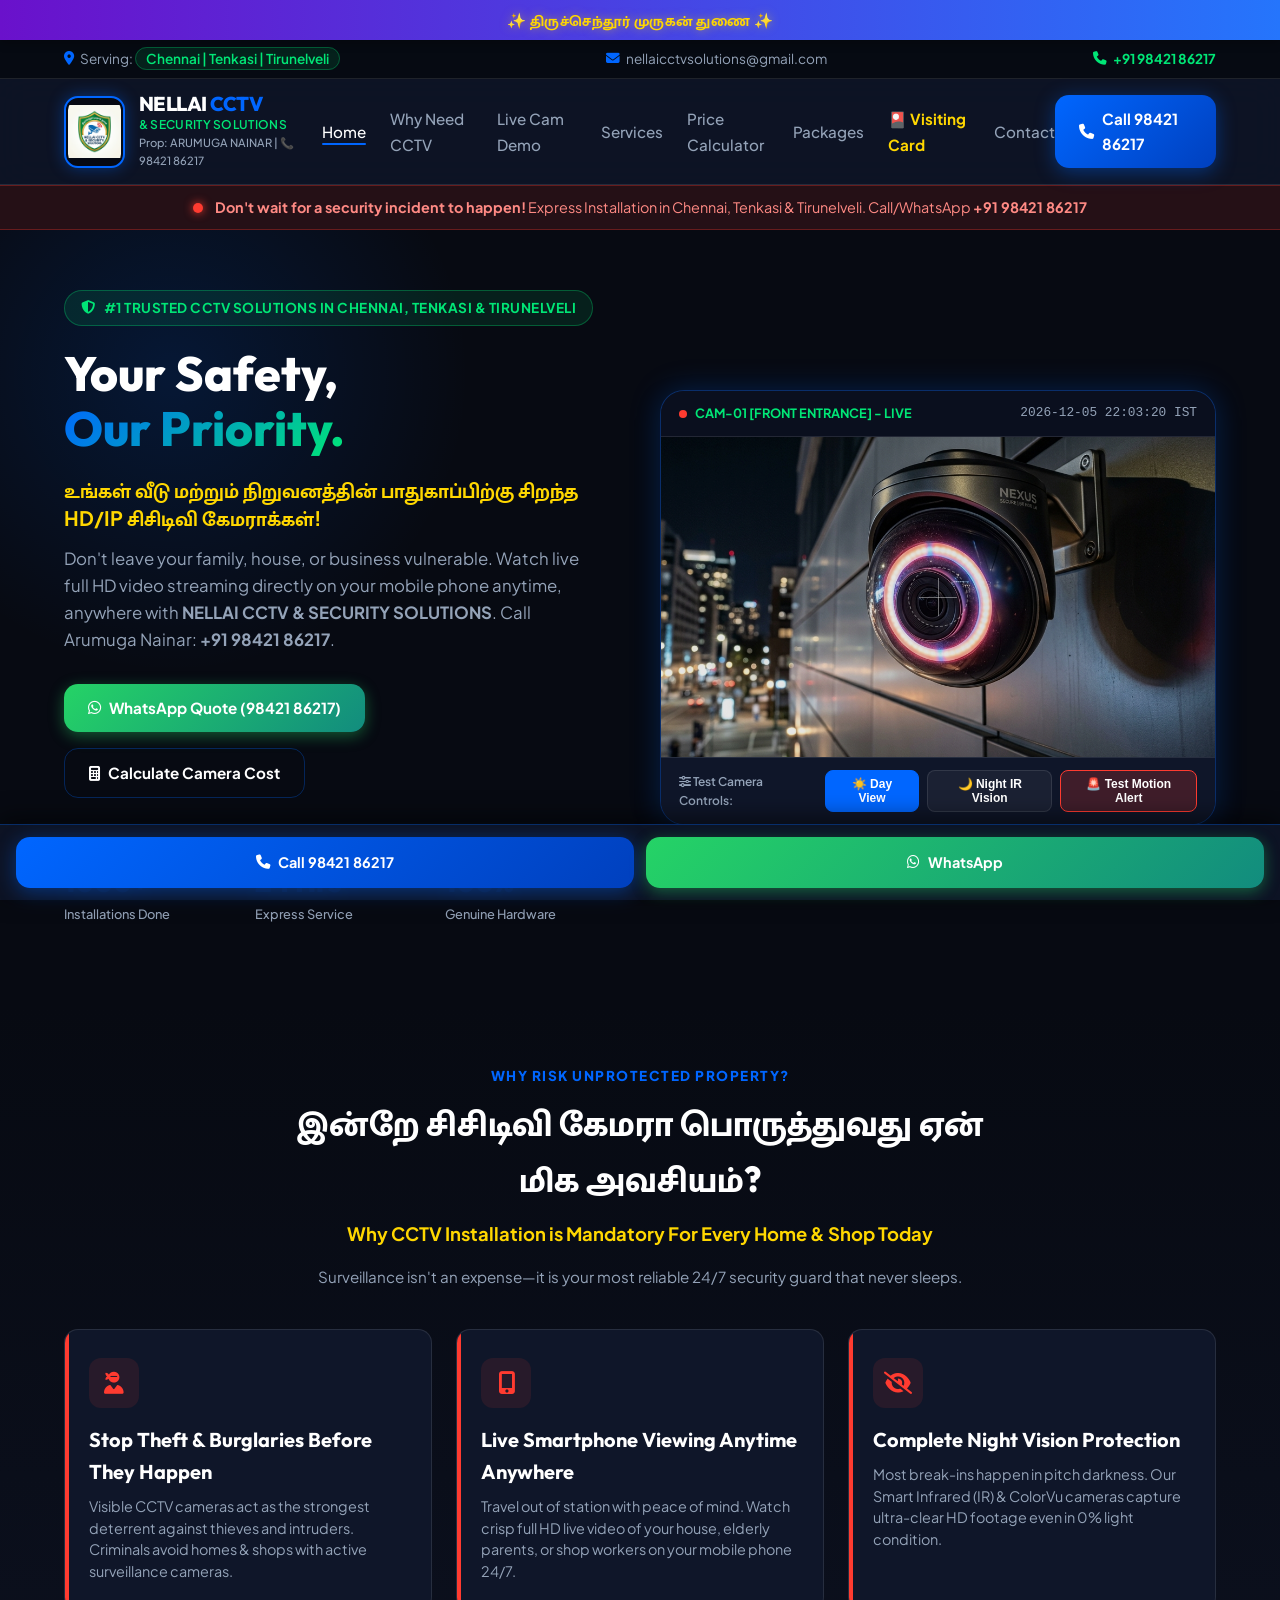
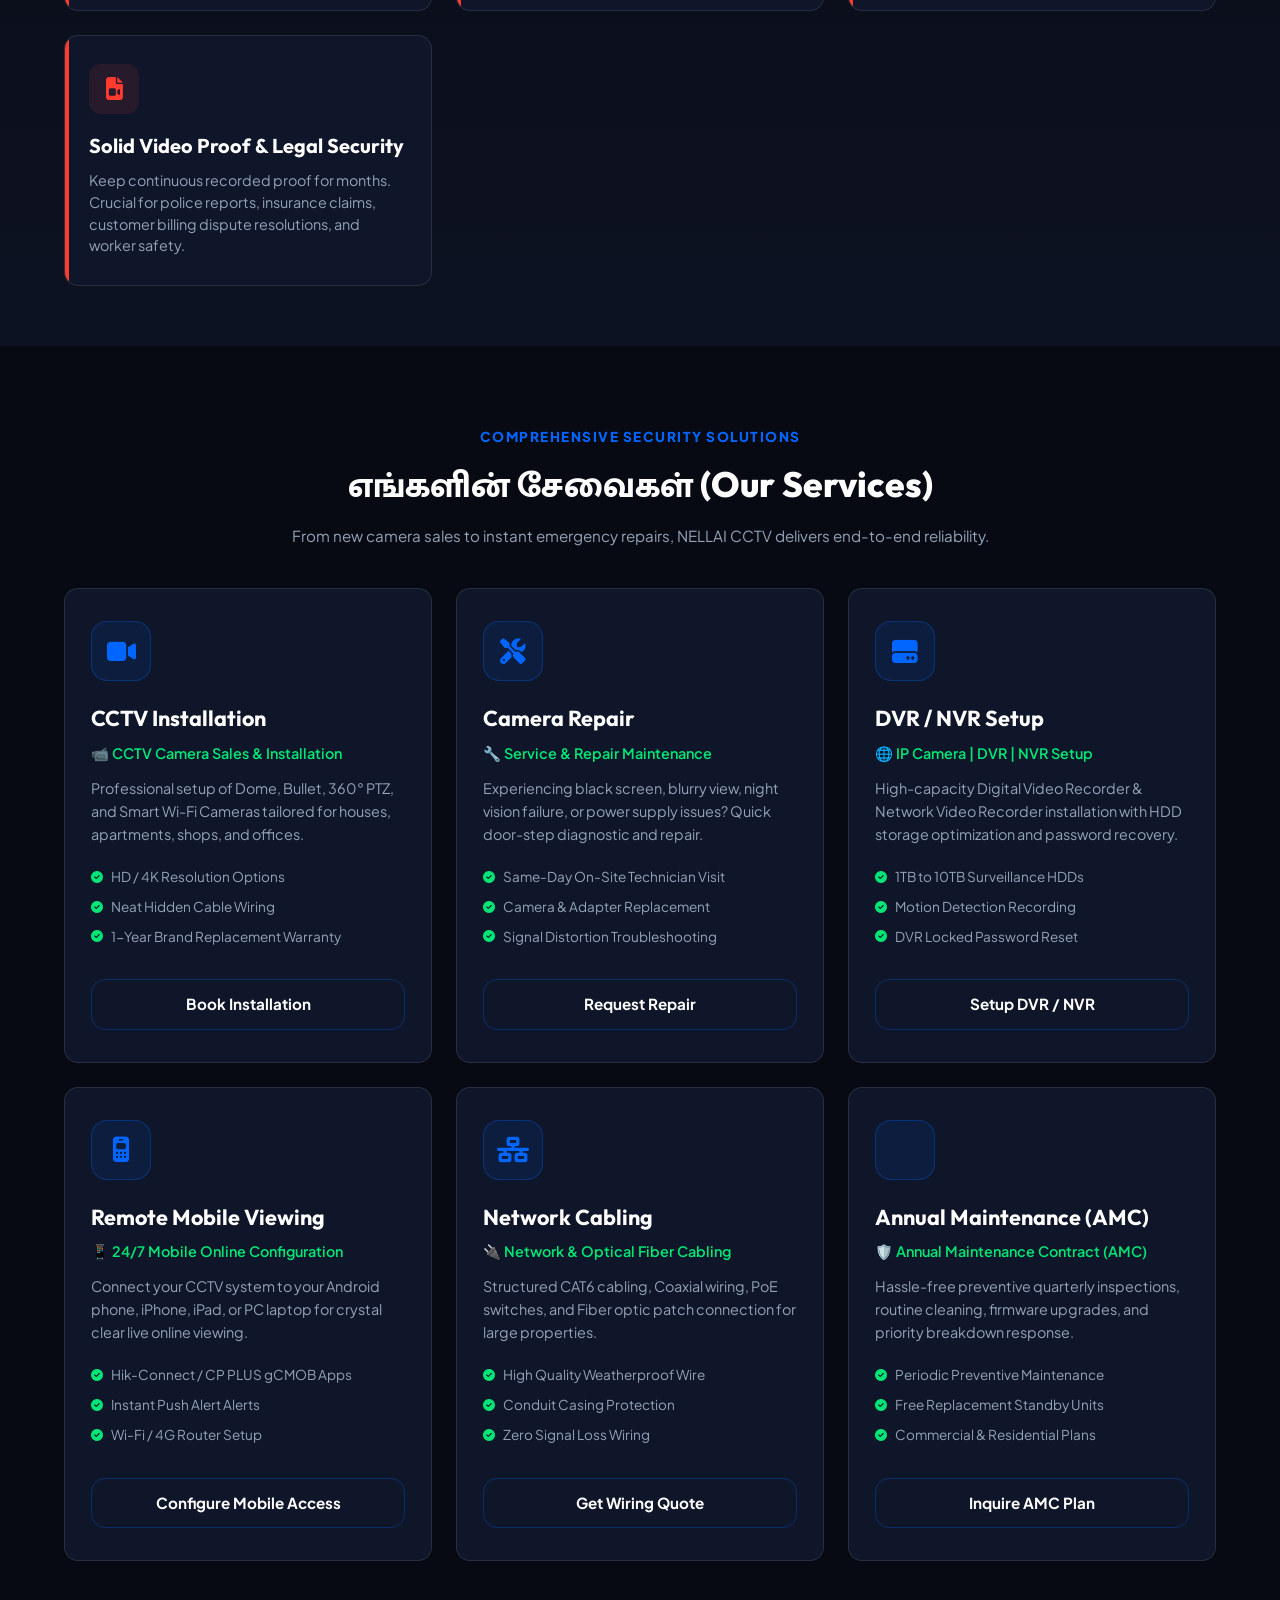
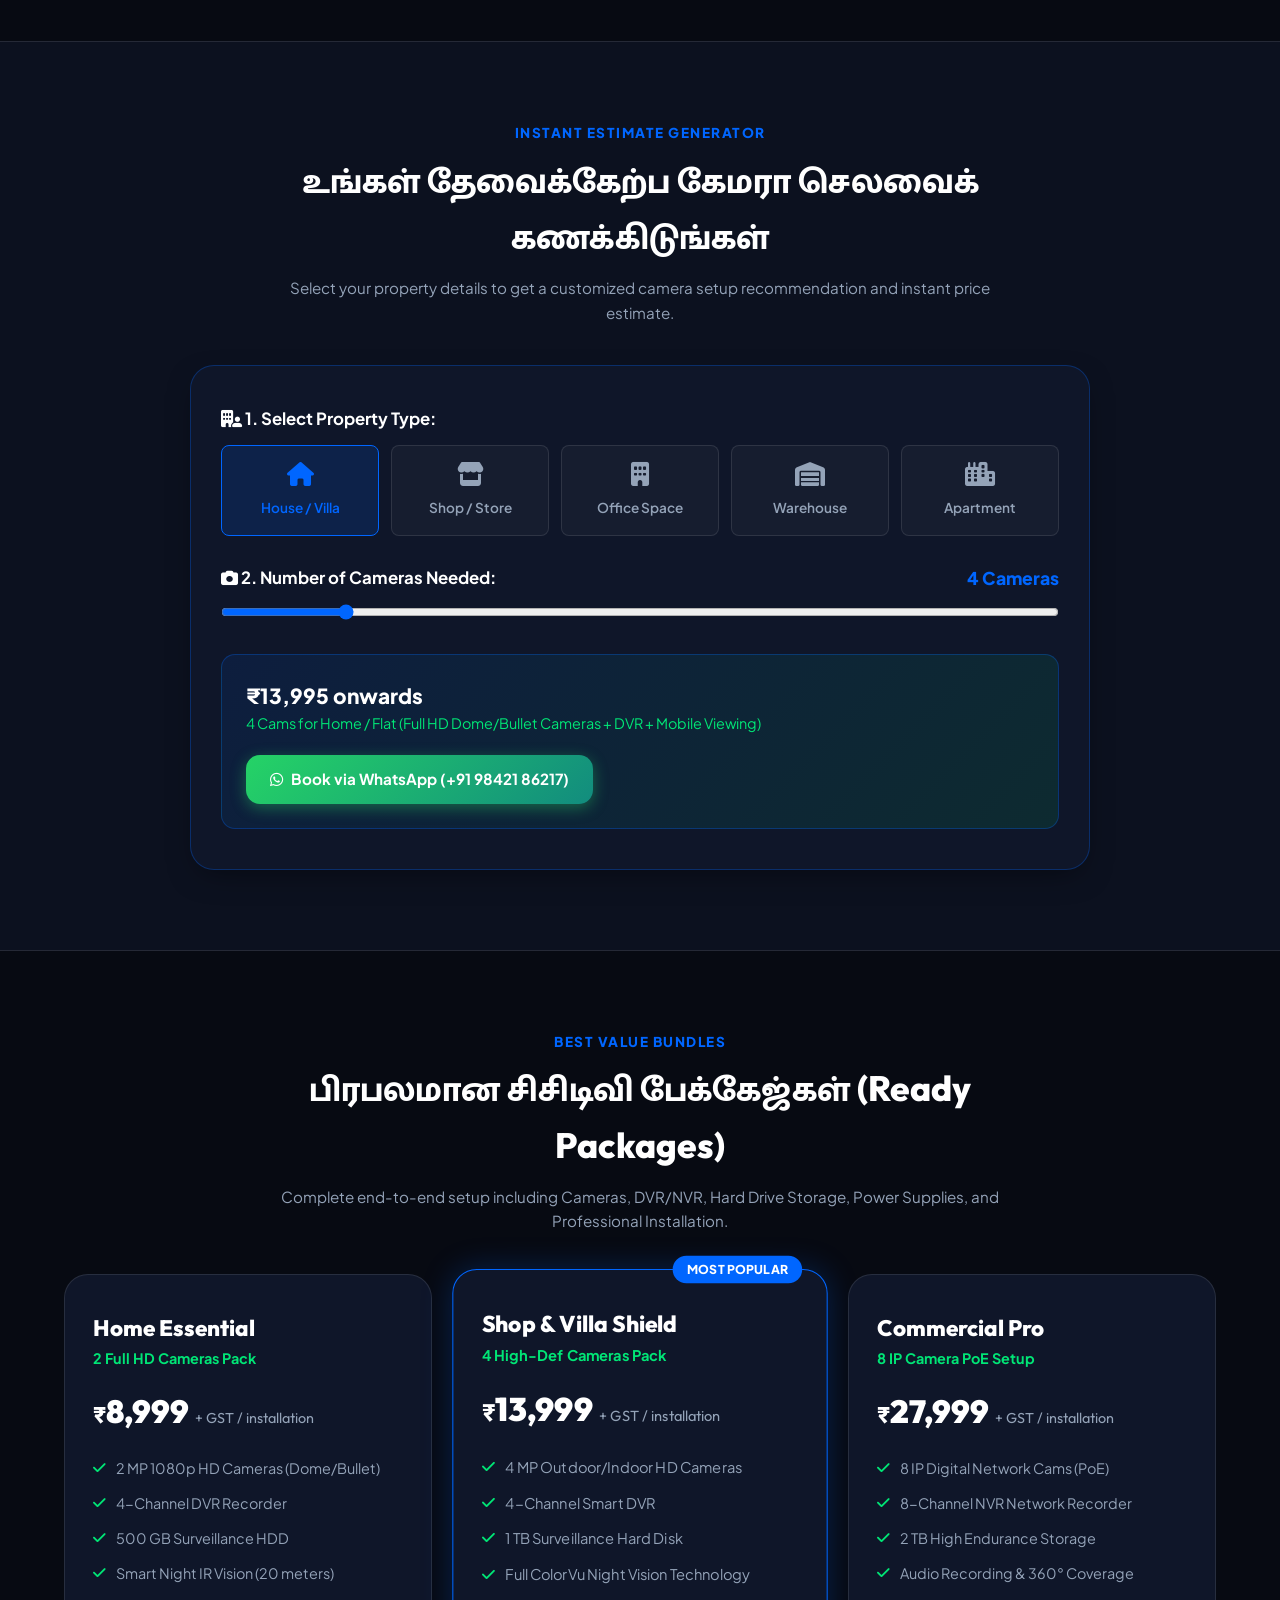
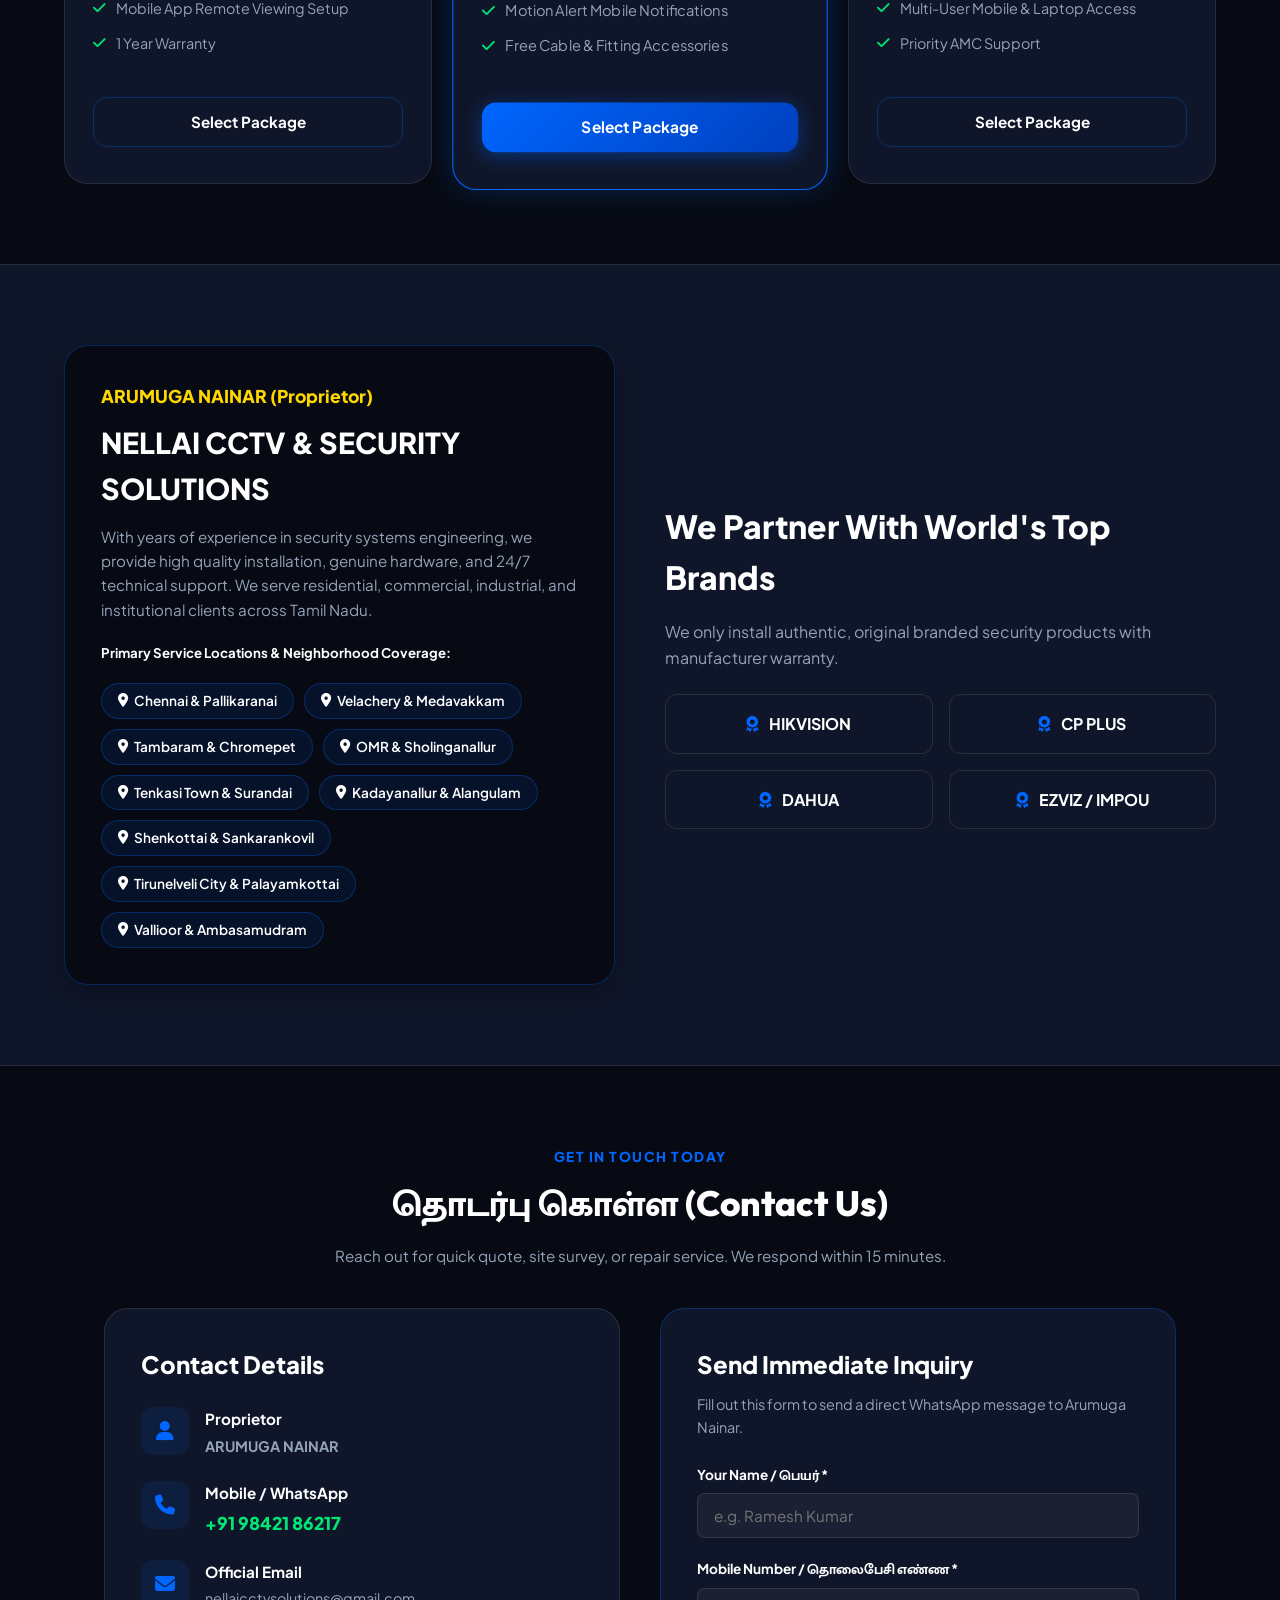
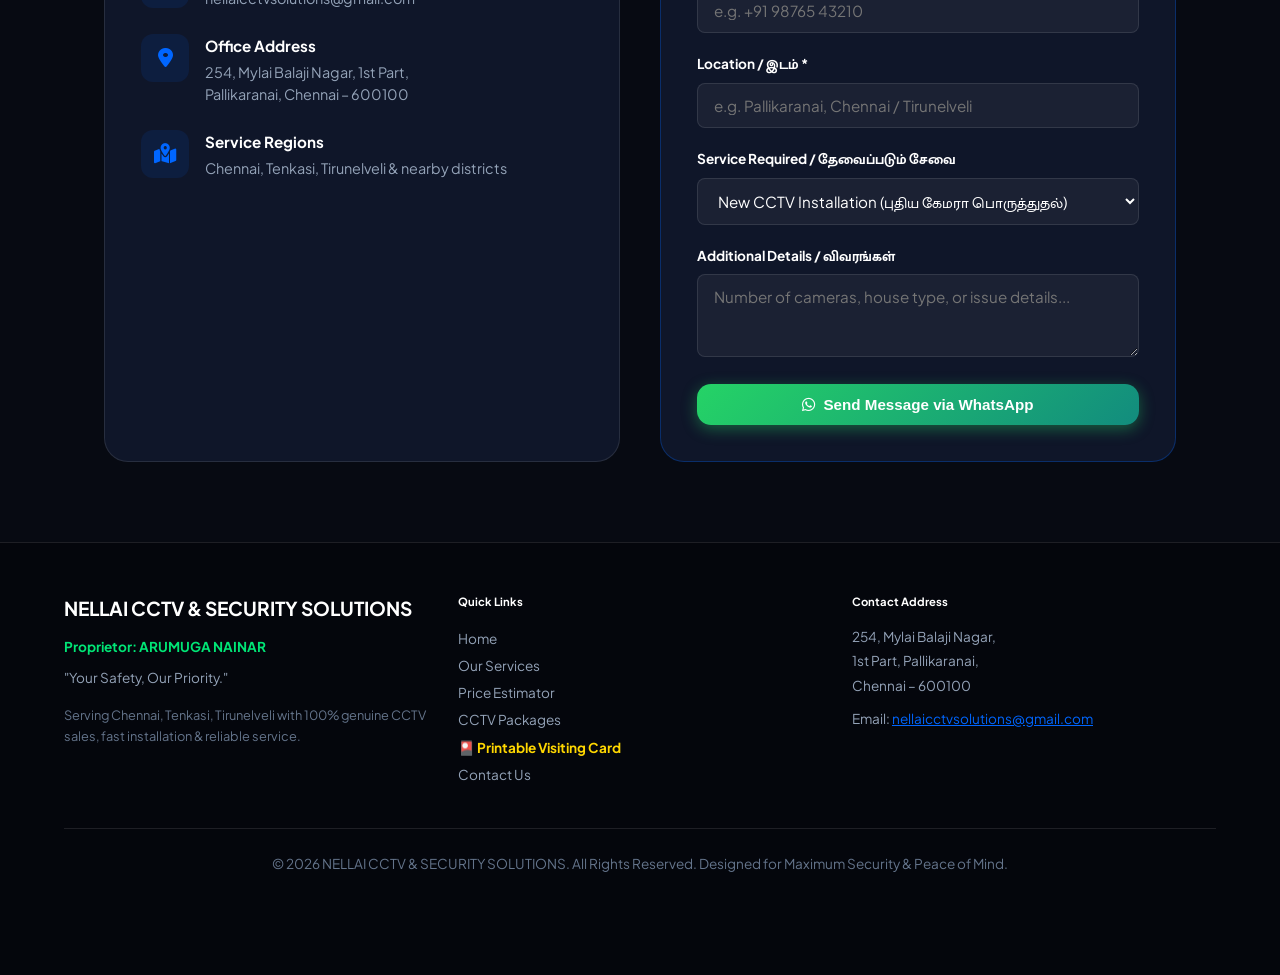
==== commit ad8bcdac: "Add Google WebSite Sitelinks SearchBox Schema for rich search snippet display" ====
--- a/index.html
+++ b/index.html
@@ -40,6 +40,22 @@
     <meta name="twitter:title" content="NELLAI CCTV & SECURITY SOLUTIONS">
     <meta name="twitter:description" content="CCTV Camera Sales, Installation & Repair in Chennai, Tenkasi & Tirunelveli. Call +91 98421 86217.">
     <meta name="twitter:image" content="https://nellaicctv.in/assets/camera_visiting_card_front.png">
+
+    <!-- Google WebSite Sitelinks SearchBox Schema -->
+    <script type="application/ld+json">
+    {
+      "@context": "https://schema.org",
+      "@type": "WebSite",
+      "name": "NELLAI CCTV & SECURITY SOLUTIONS",
+      "alternateName": ["NELLAI CCTV", "Nellaicctv.in", "Arumuga Nainar CCTV"],
+      "url": "https://nellaicctv.in/",
+      "potentialAction": {
+        "@type": "SearchAction",
+        "target": "https://nellaicctv.in/?q={search_term_string}",
+        "query-input": "required name=search_term_string"
+      }
+    }
+    </script>
 
     <!-- Schema.org Structured Data for Google Search Ranking in Chennai, Tenkasi & Tirunelveli -->
     <script type="application/ld+json">
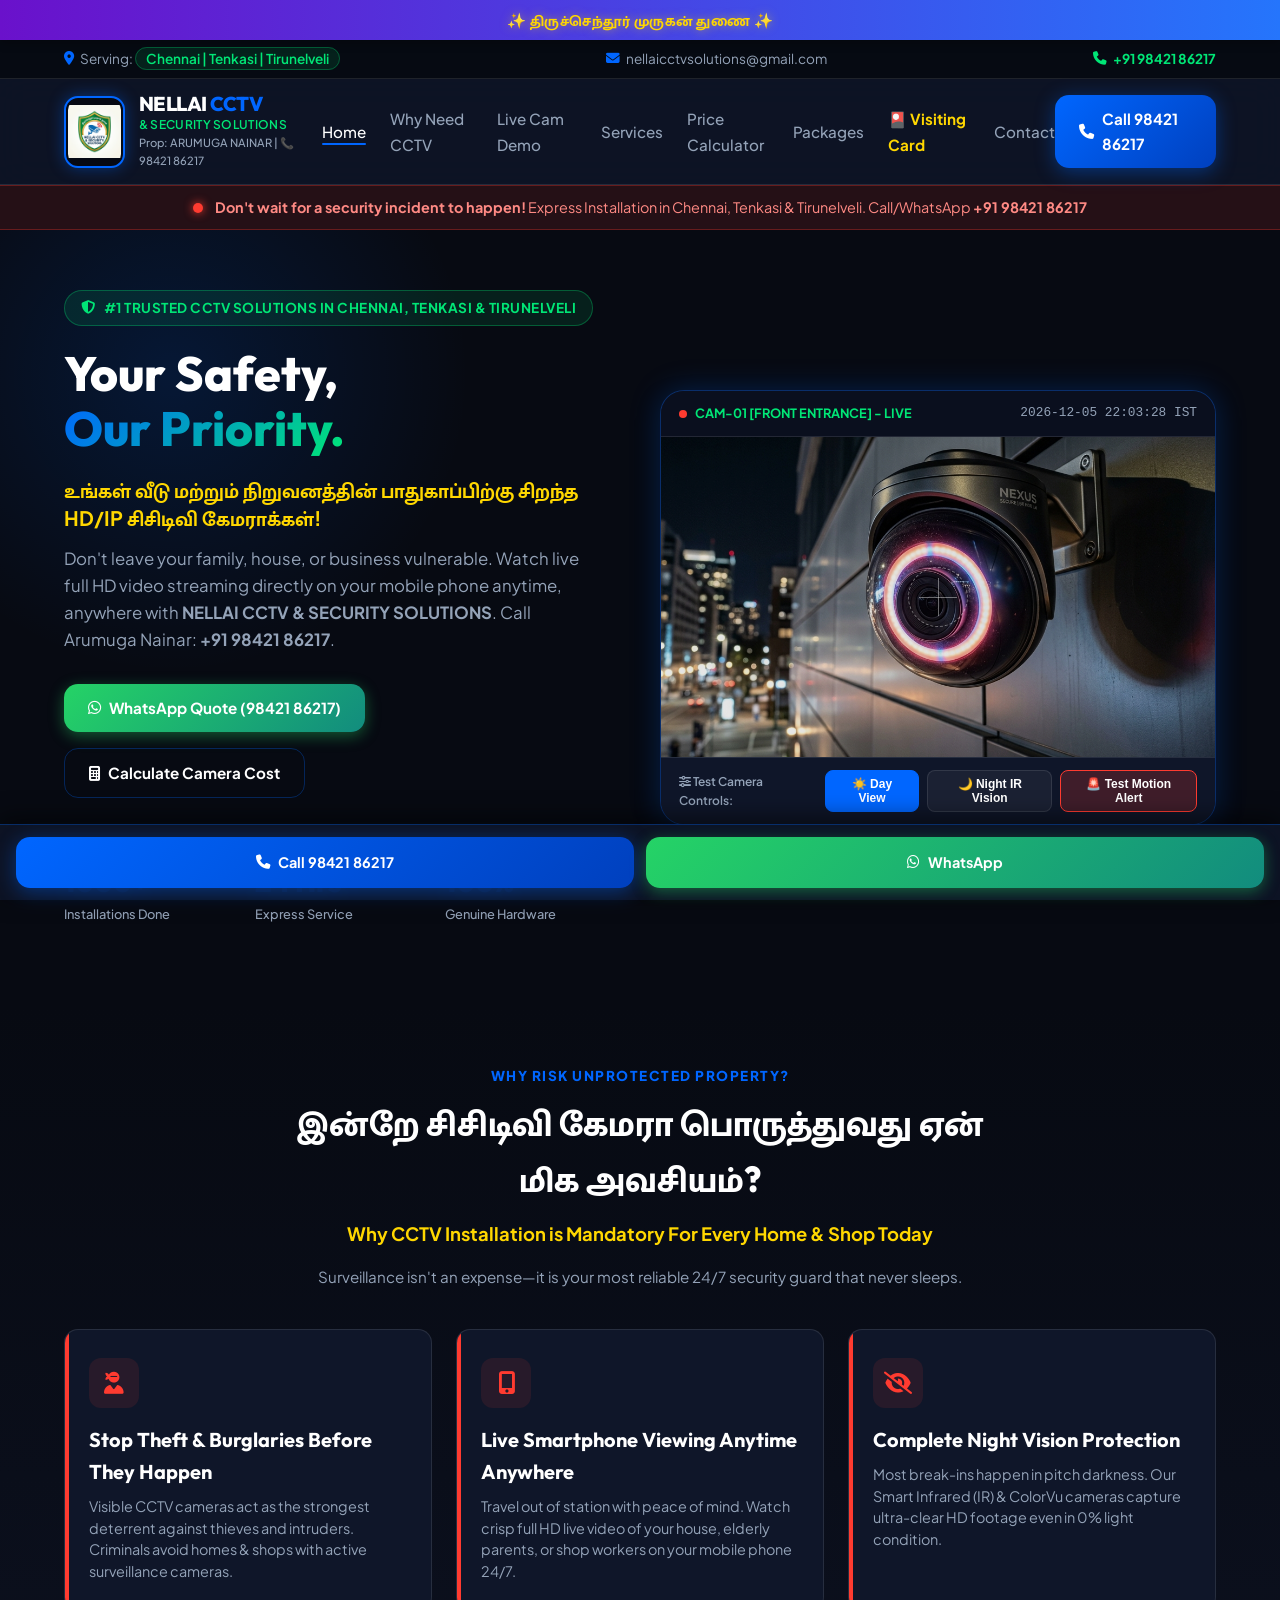
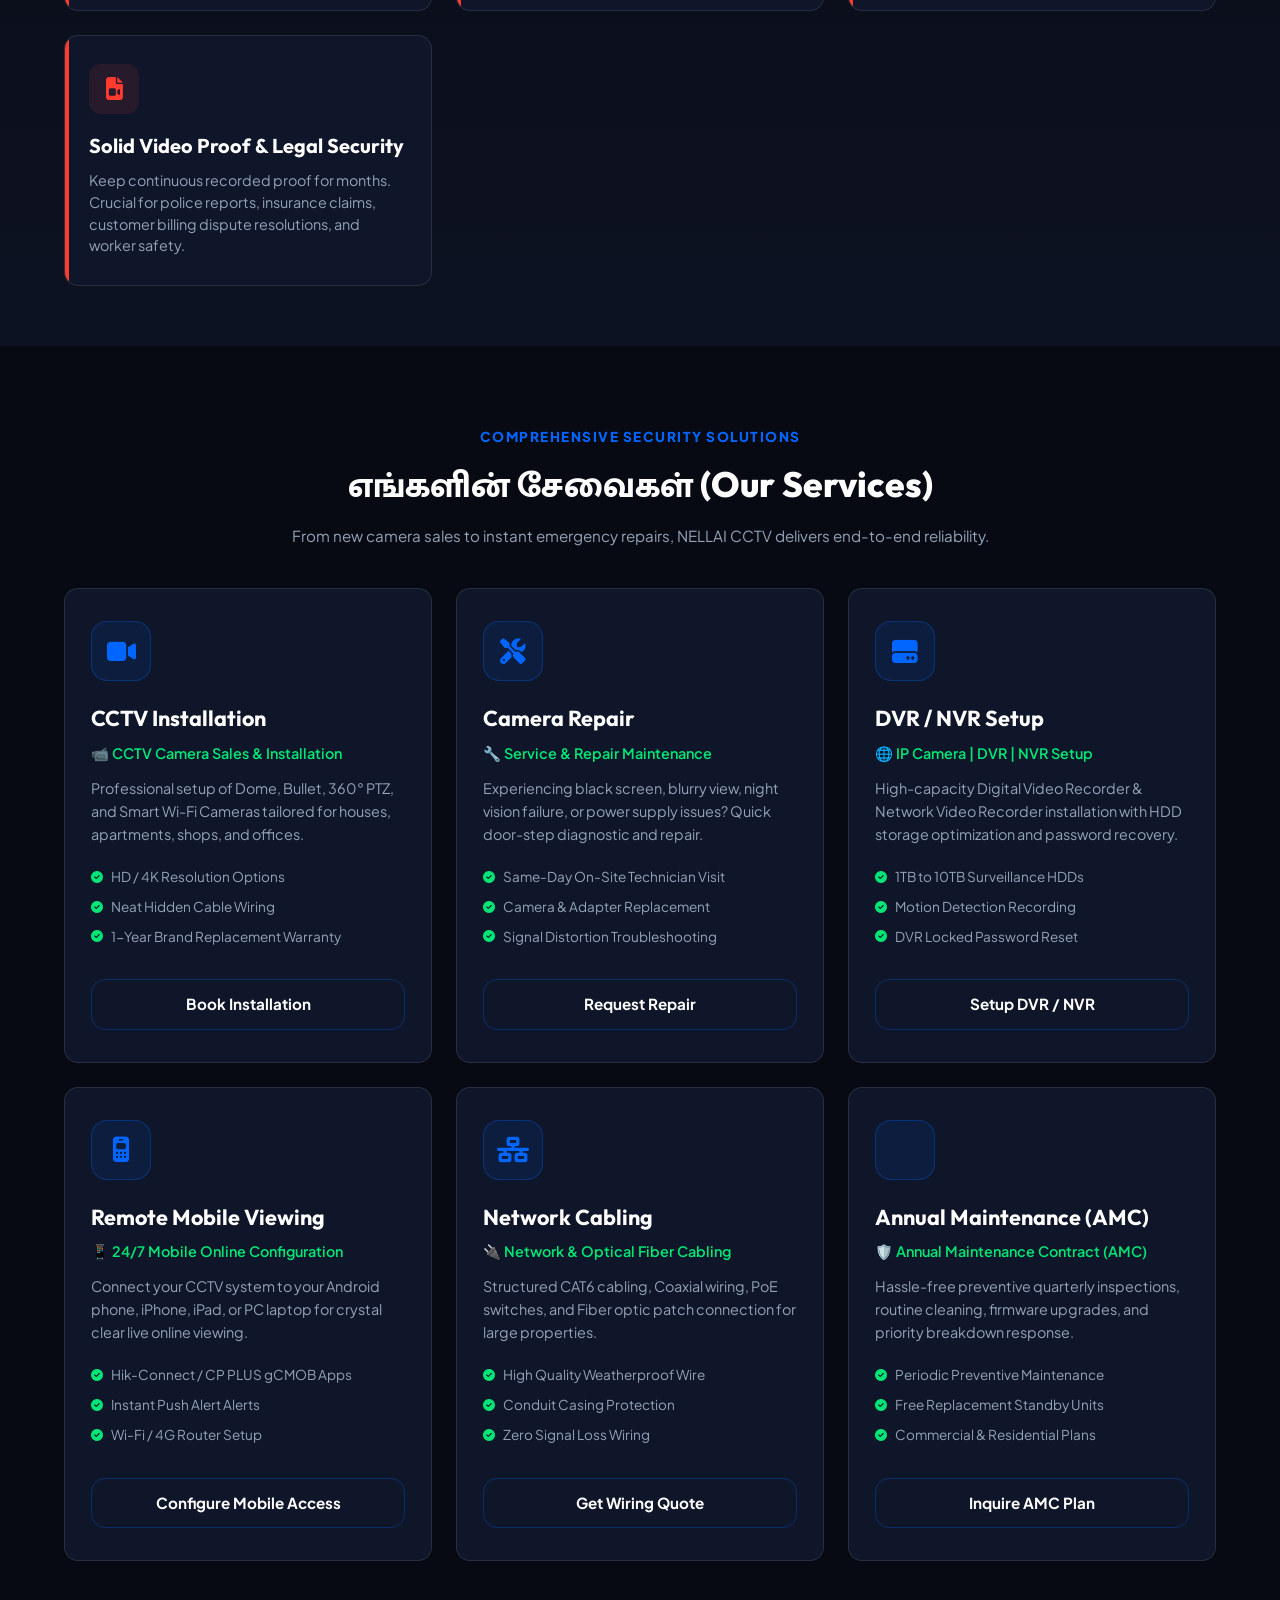
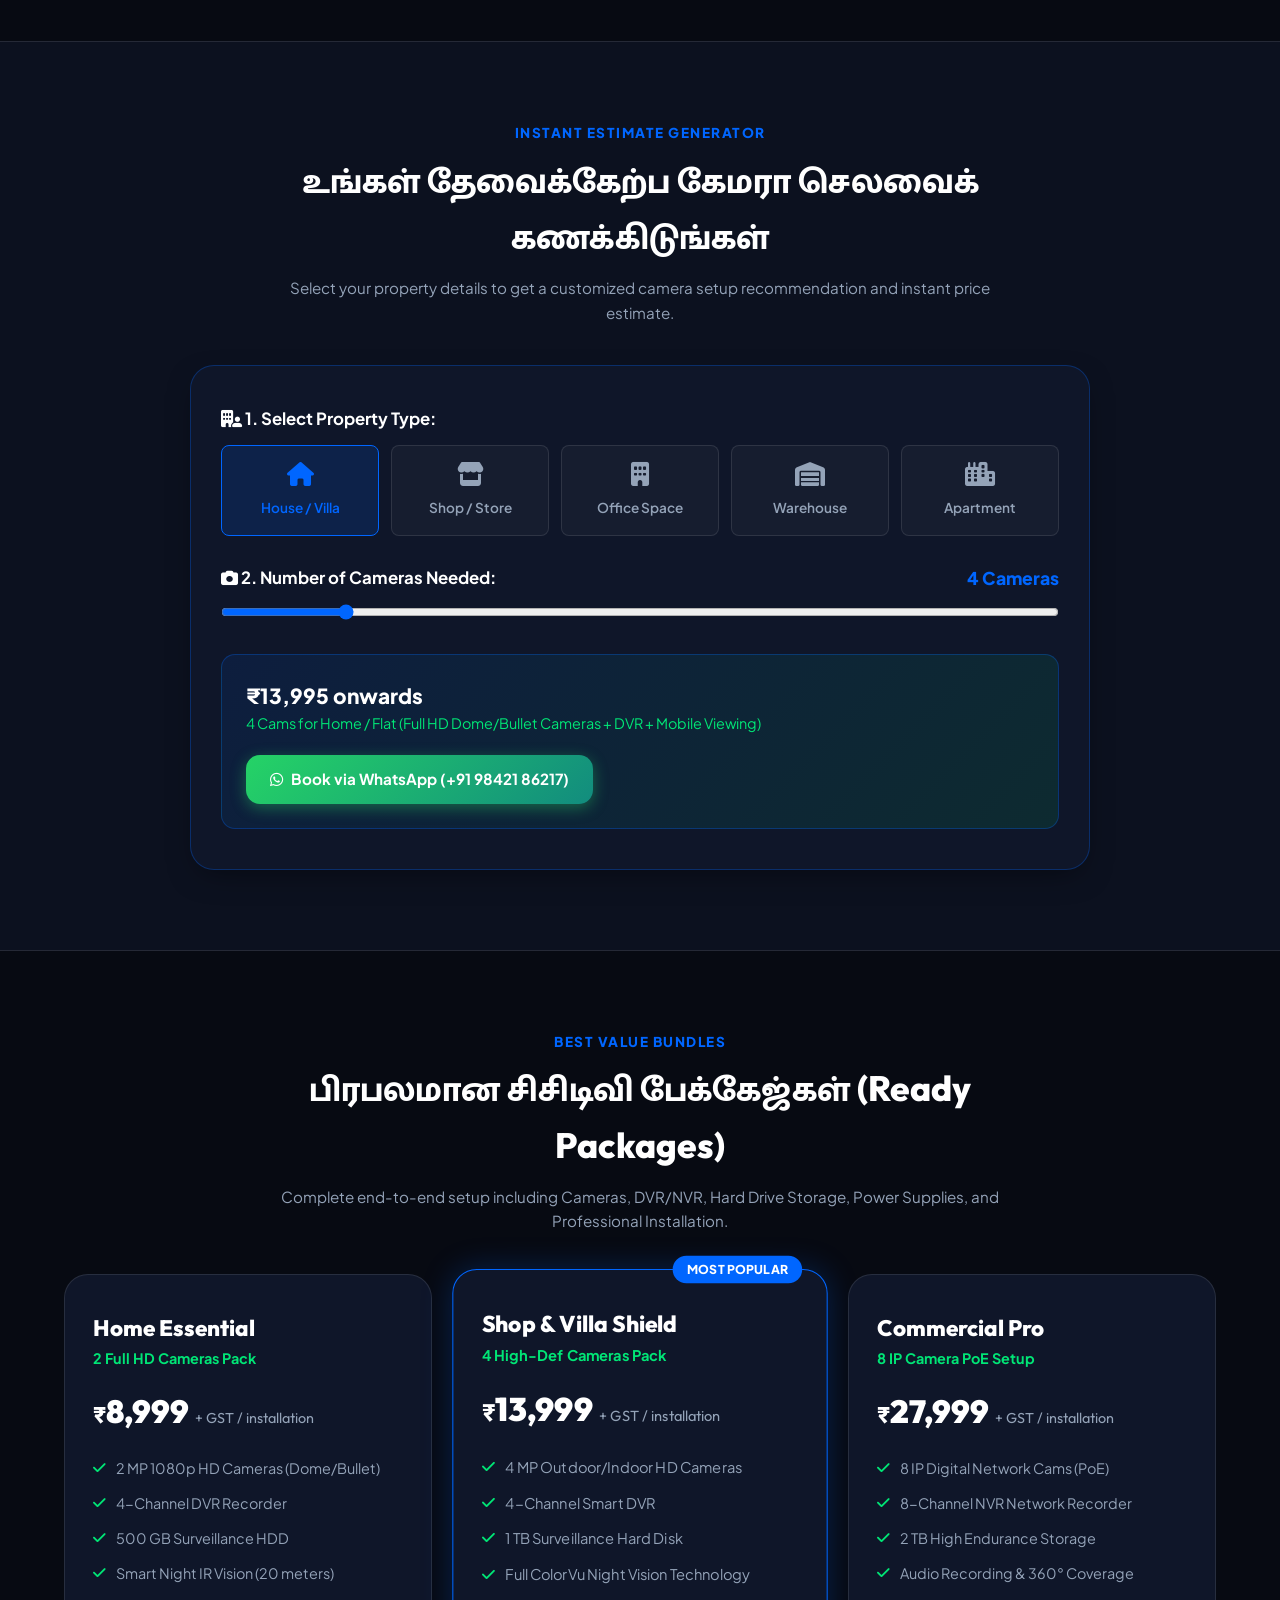
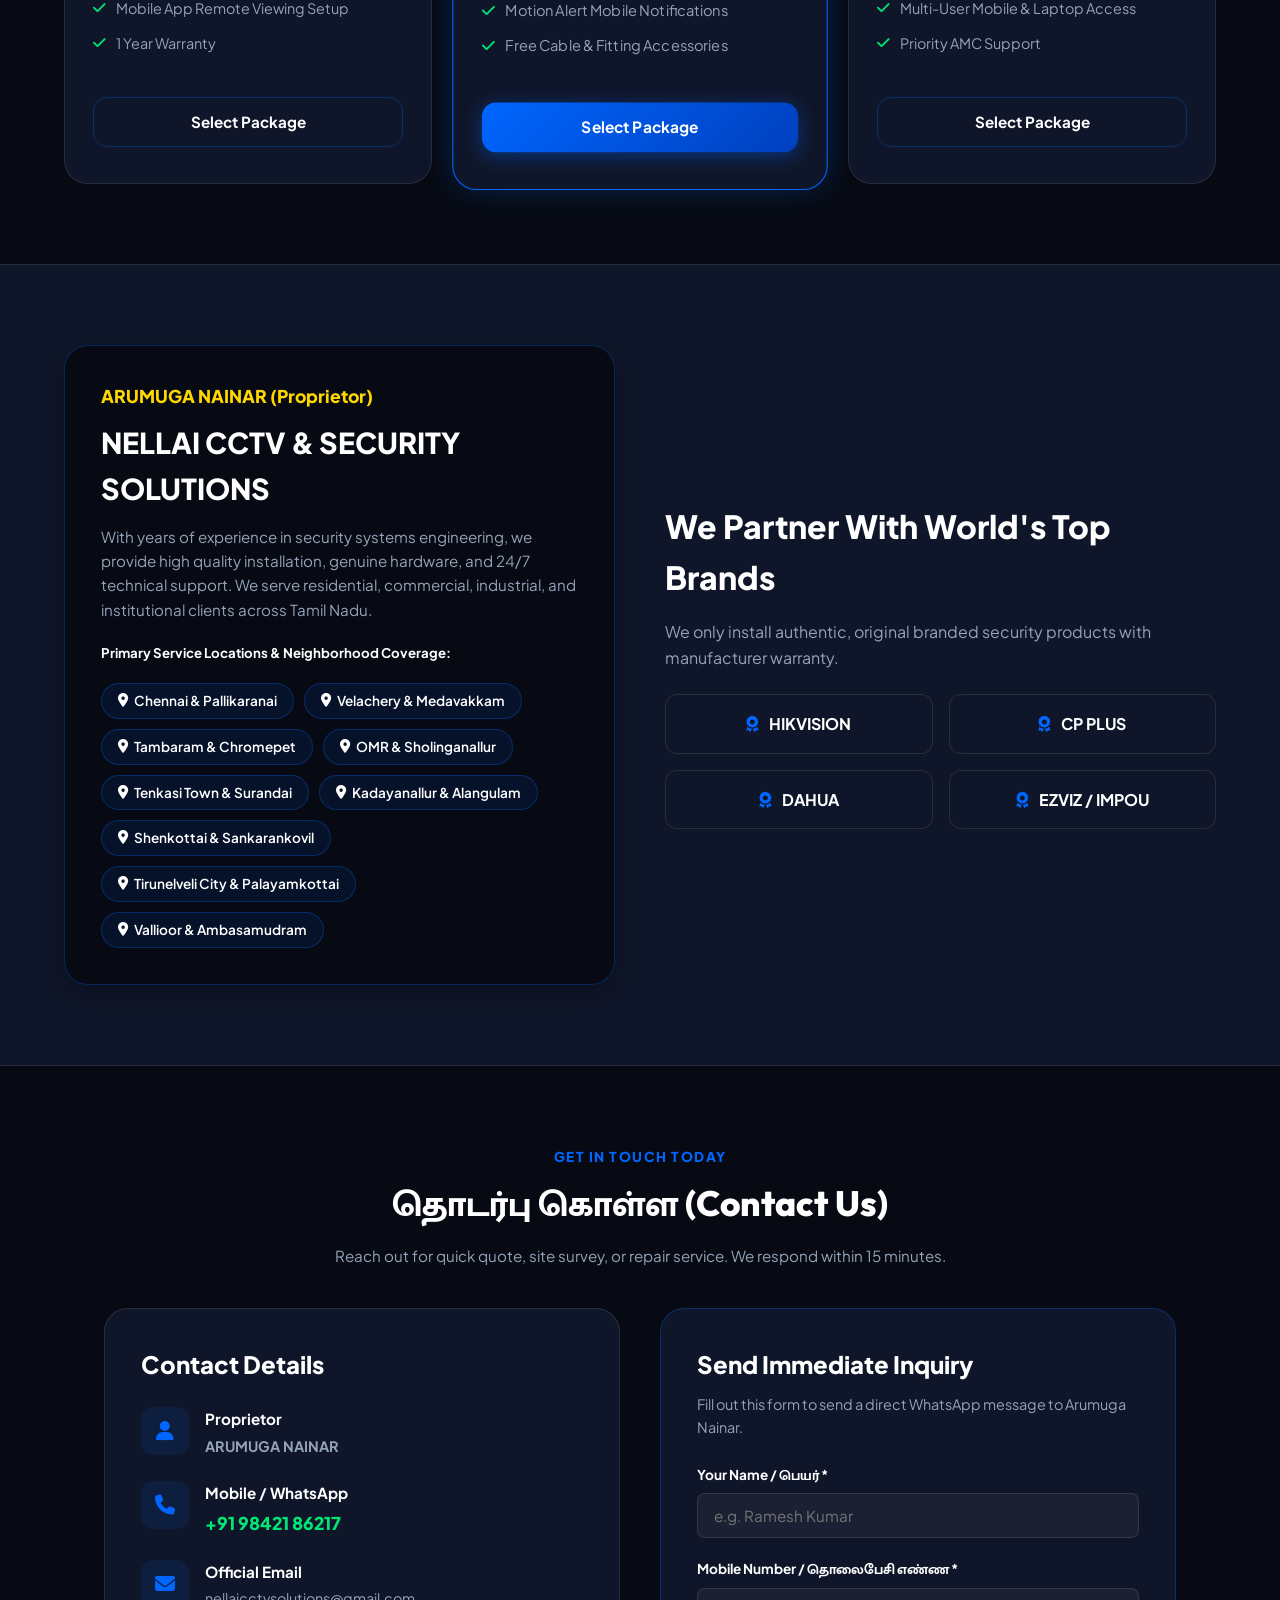
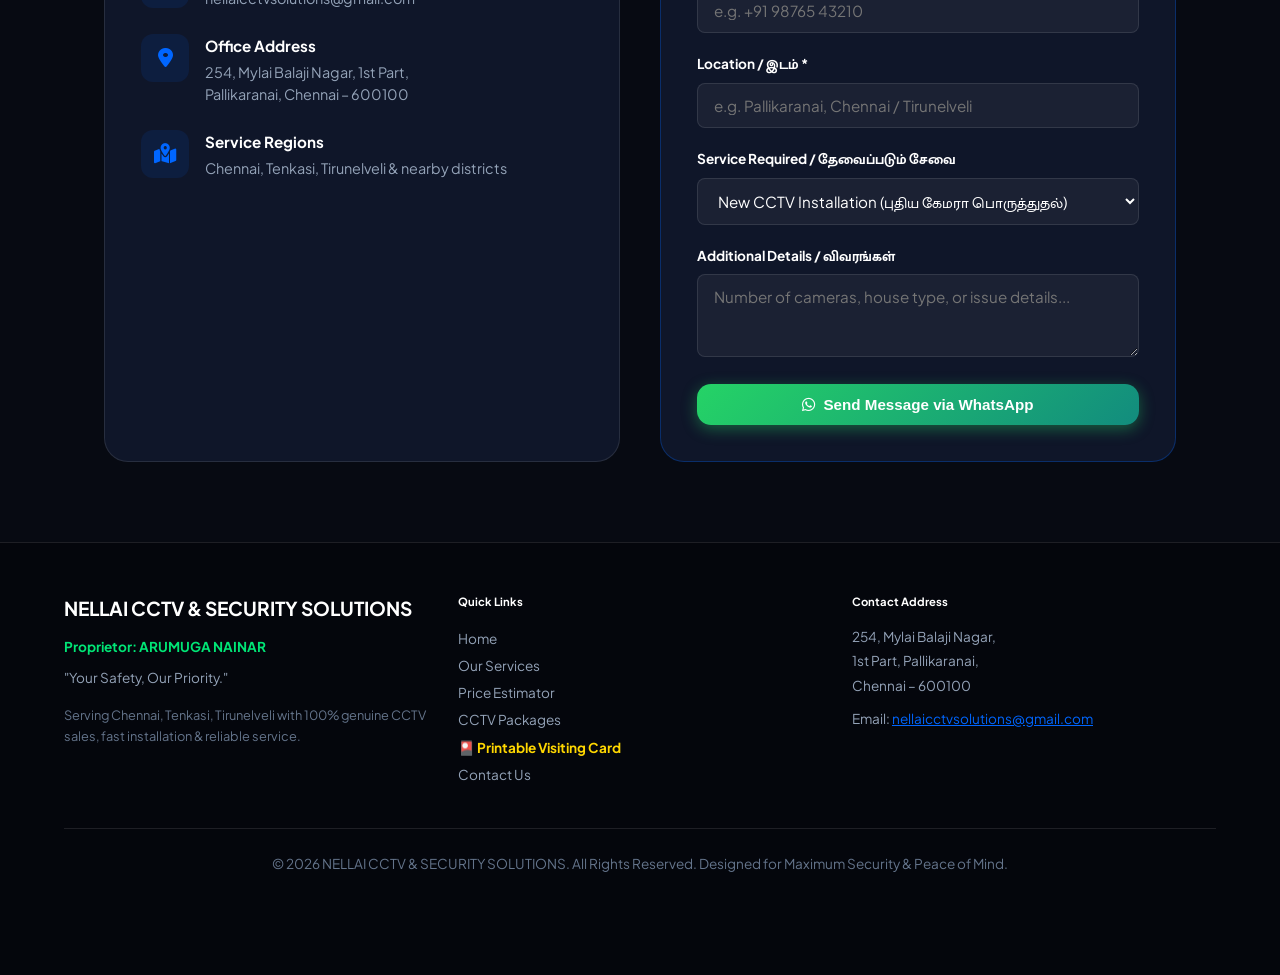
==== commit da085861: "Add Google HowTo Rich Snippets and Speakable Voice Search Schema for Siri/Google Assistant optimizat" ====
--- a/index.html
+++ b/index.html
@@ -209,6 +209,45 @@
     }
     </script>
 
+    <!-- Google HowTo Rich Snippet & Speakable Voice Search Schema -->
+    <script type="application/ld+json">
+    {
+      "@context": "https://schema.org",
+      "@type": "HowTo",
+      "name": "How to Get CCTV Camera Installed & Mobile Live Viewing Setup",
+      "description": "Step-by-step guide to installing 4K HD CCTV cameras and setting up 24/7 smartphone live viewing with NELLAI CCTV.",
+      "step": [
+        {
+          "@type": "HowToStep",
+          "name": "Select CCTV Package & Camera Quantity",
+          "text": "Choose your required indoor/outdoor dome or bullet camera quantity and storage size."
+        },
+        {
+          "@type": "HowToStep",
+          "name": "Professional Express Installation by NELLAI CCTV",
+          "text": "Our technicians handle wiring, power adapter connection, and DVR/NVR hard drive configuration."
+        },
+        {
+          "@type": "HowToStep",
+          "name": "Mobile Smartphone App Setup & Scan QR Code",
+          "text": "Download Hik-Connect or gCMOB app, scan the DVR QR code, and view live HD security video 24/7."
+        }
+      ]
+    }
+    </script>
+    <script type="application/ld+json">
+    {
+      "@context": "https://schema.org",
+      "@type": "WebPage",
+      "name": "NELLAI CCTV & SECURITY SOLUTIONS",
+      "speakable": {
+        "@type": "SpeakableSpecification",
+        "cssSelector": [".hero-title", ".proprietor-tag", ".urgency-title"]
+      },
+      "url": "https://nellaicctv.in/"
+    }
+    </script>
+
     <!-- Google Multi-City Service Schemas for Chennai, Tenkasi & Tirunelveli -->
     <script type="application/ld+json">
     [
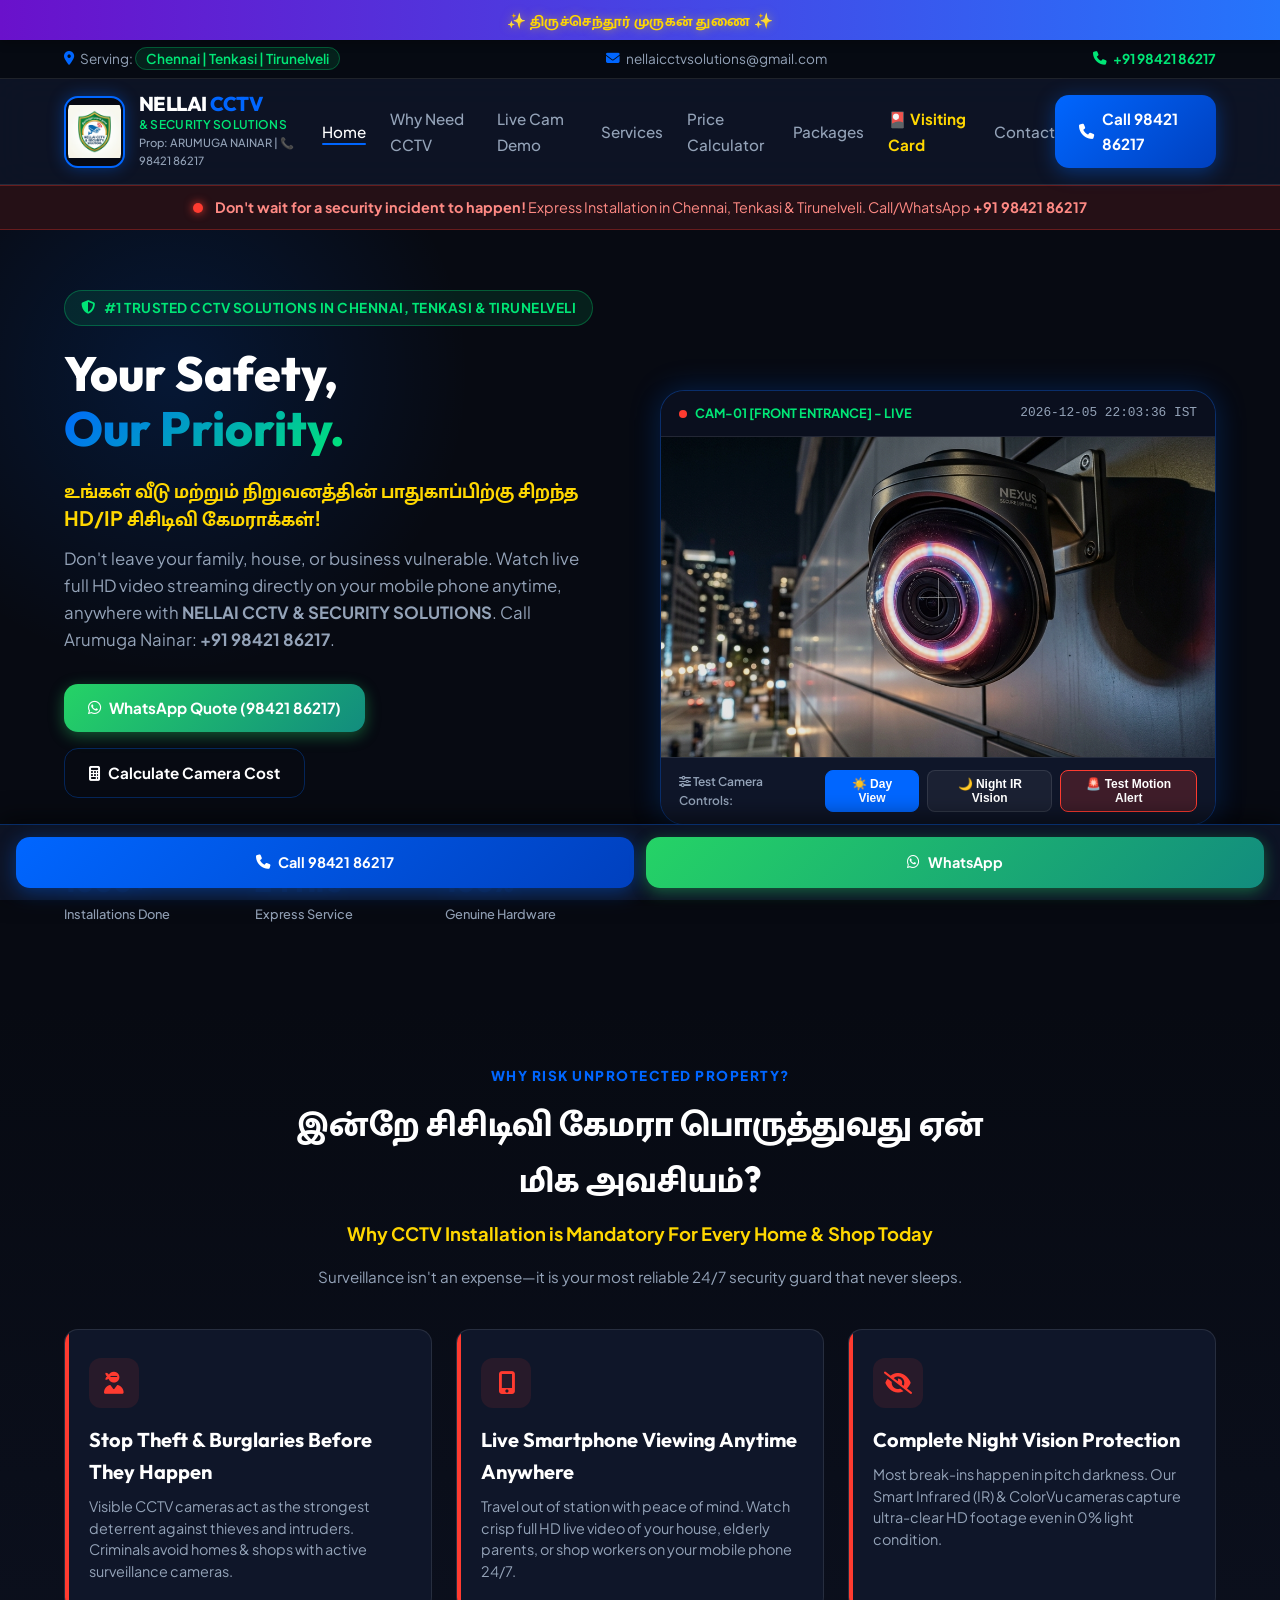
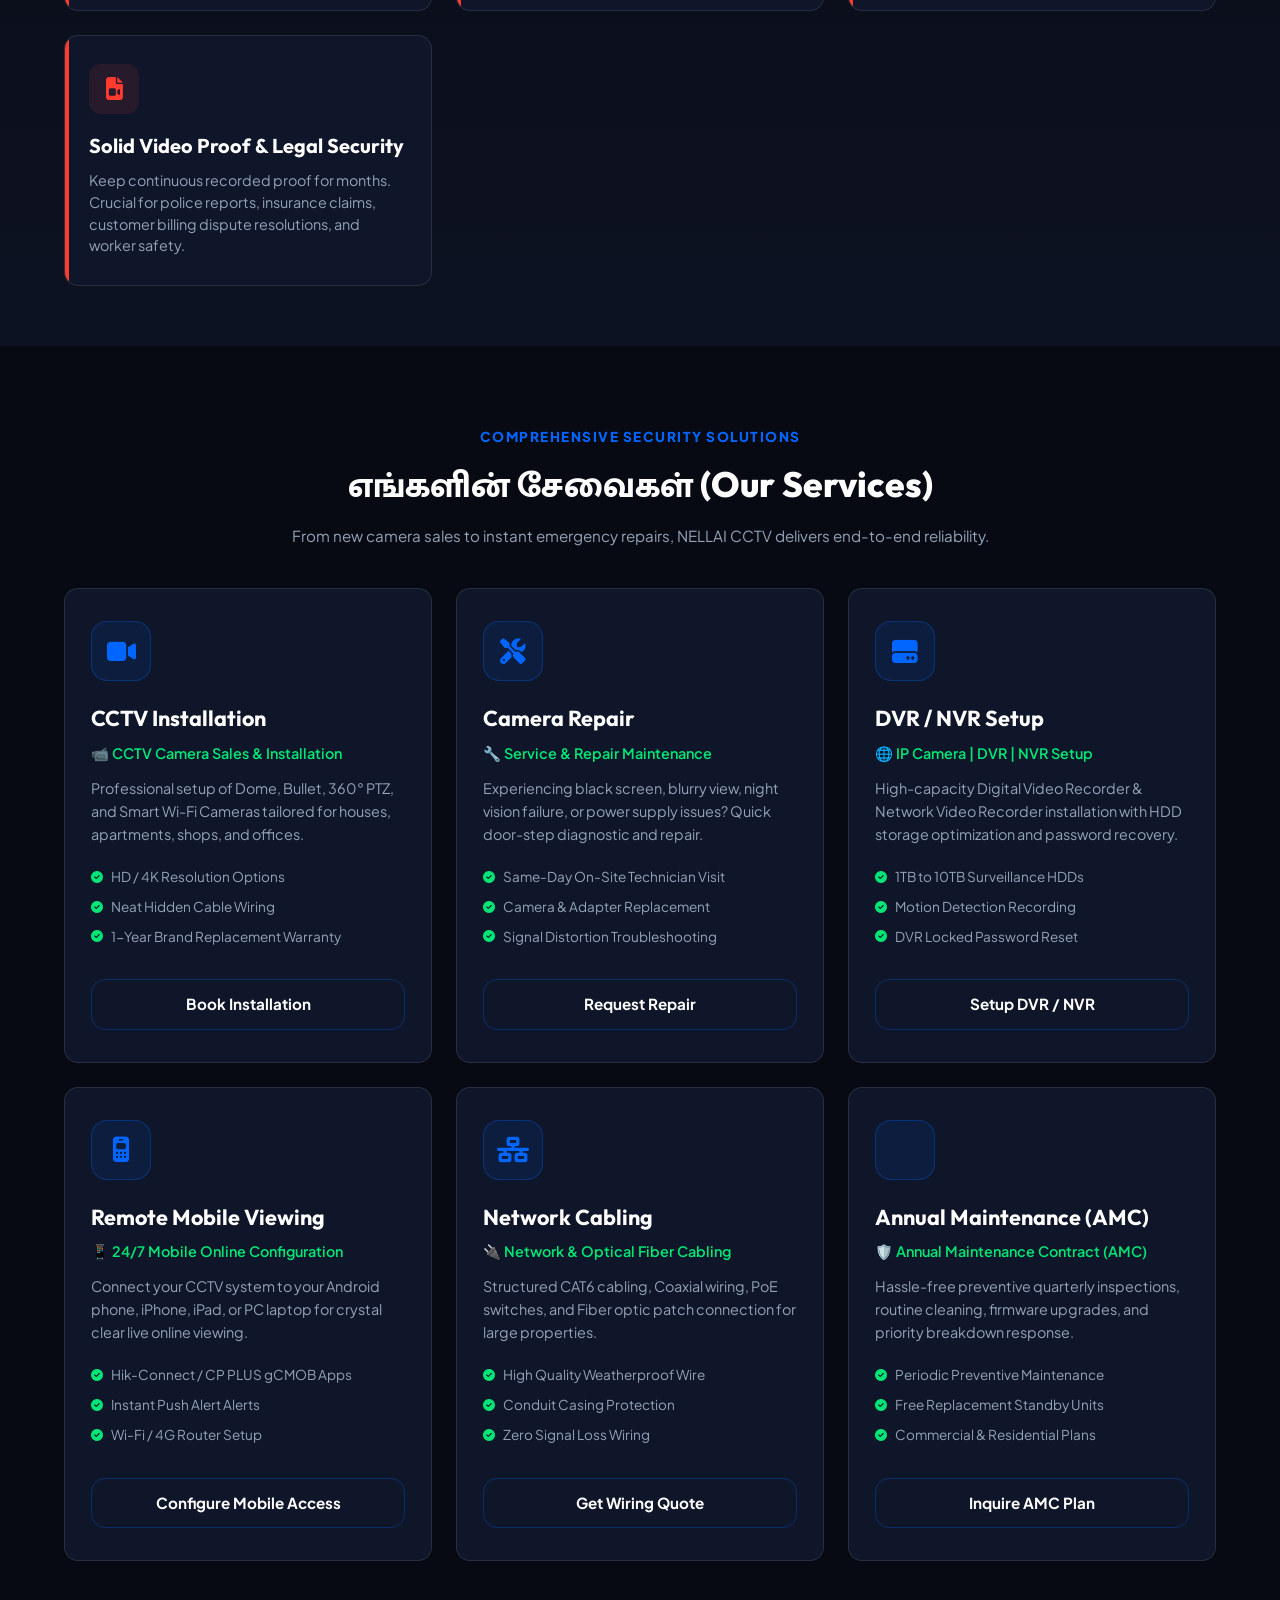
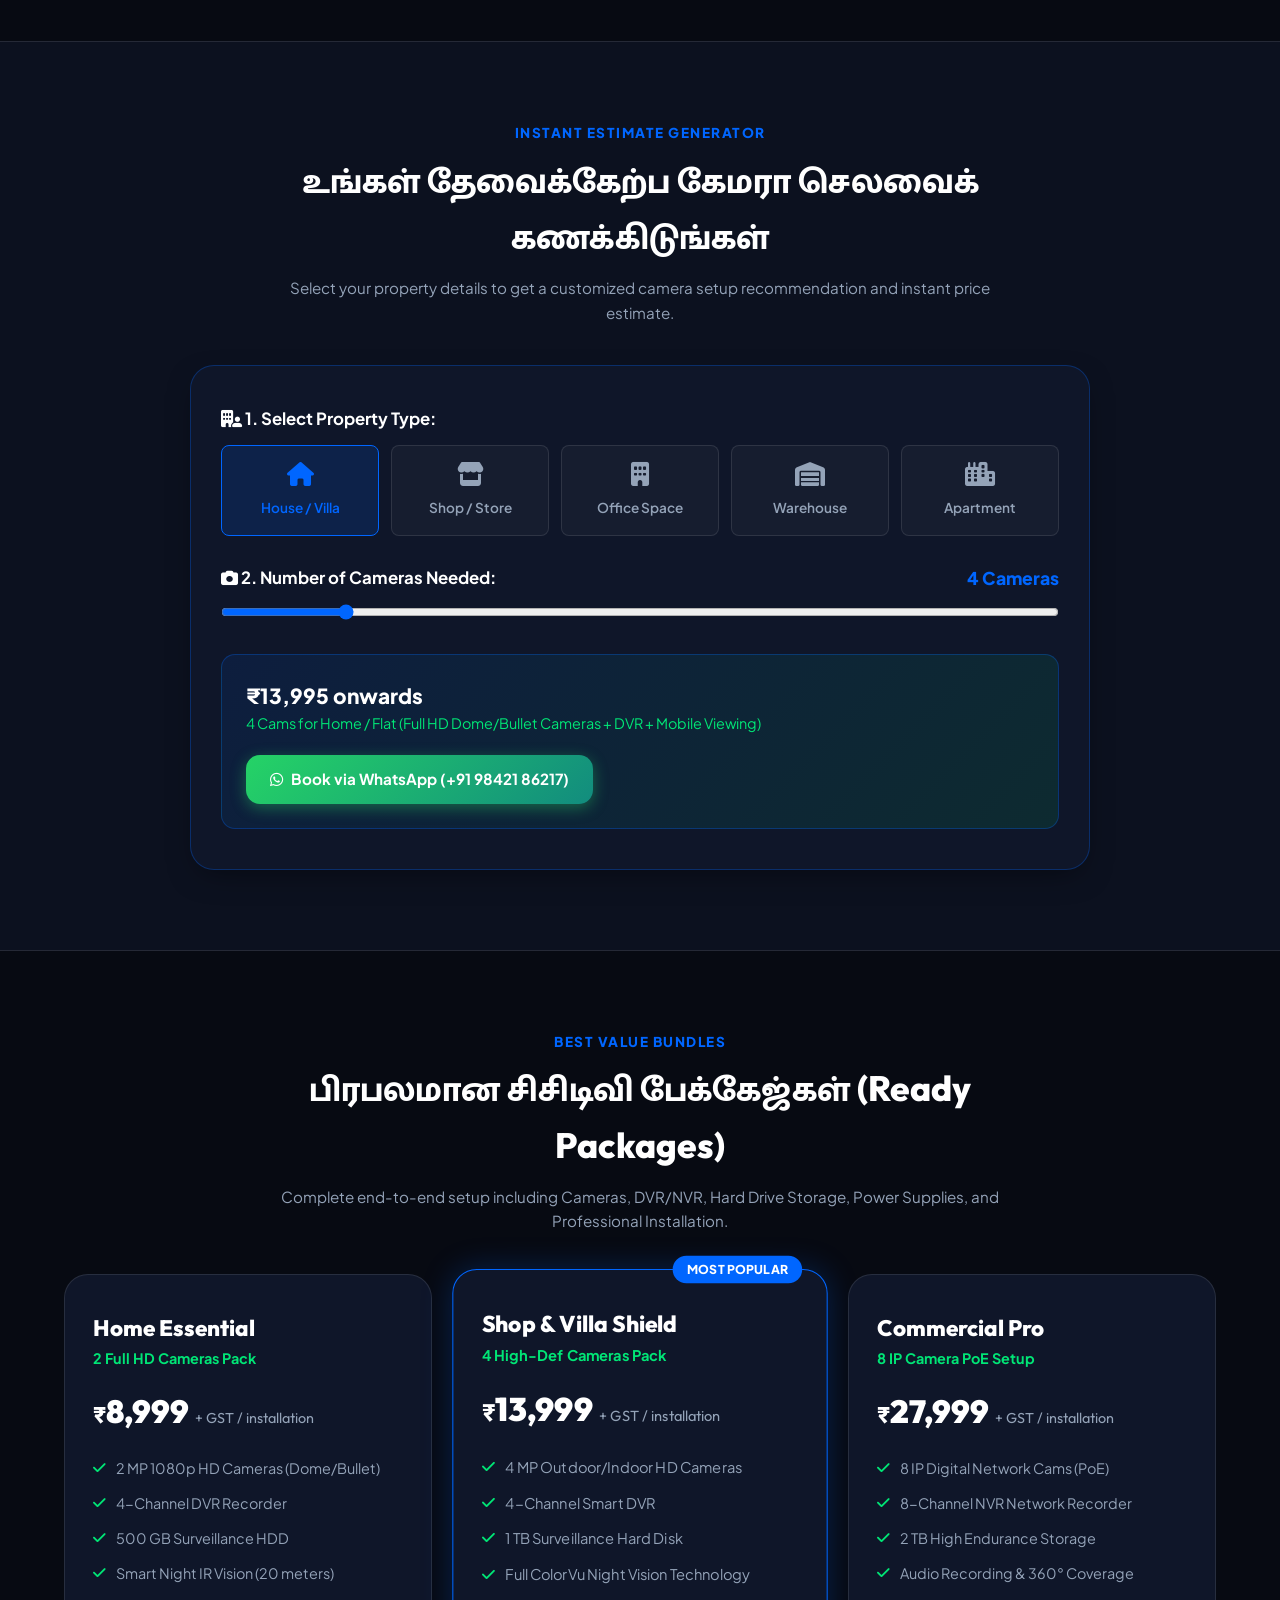
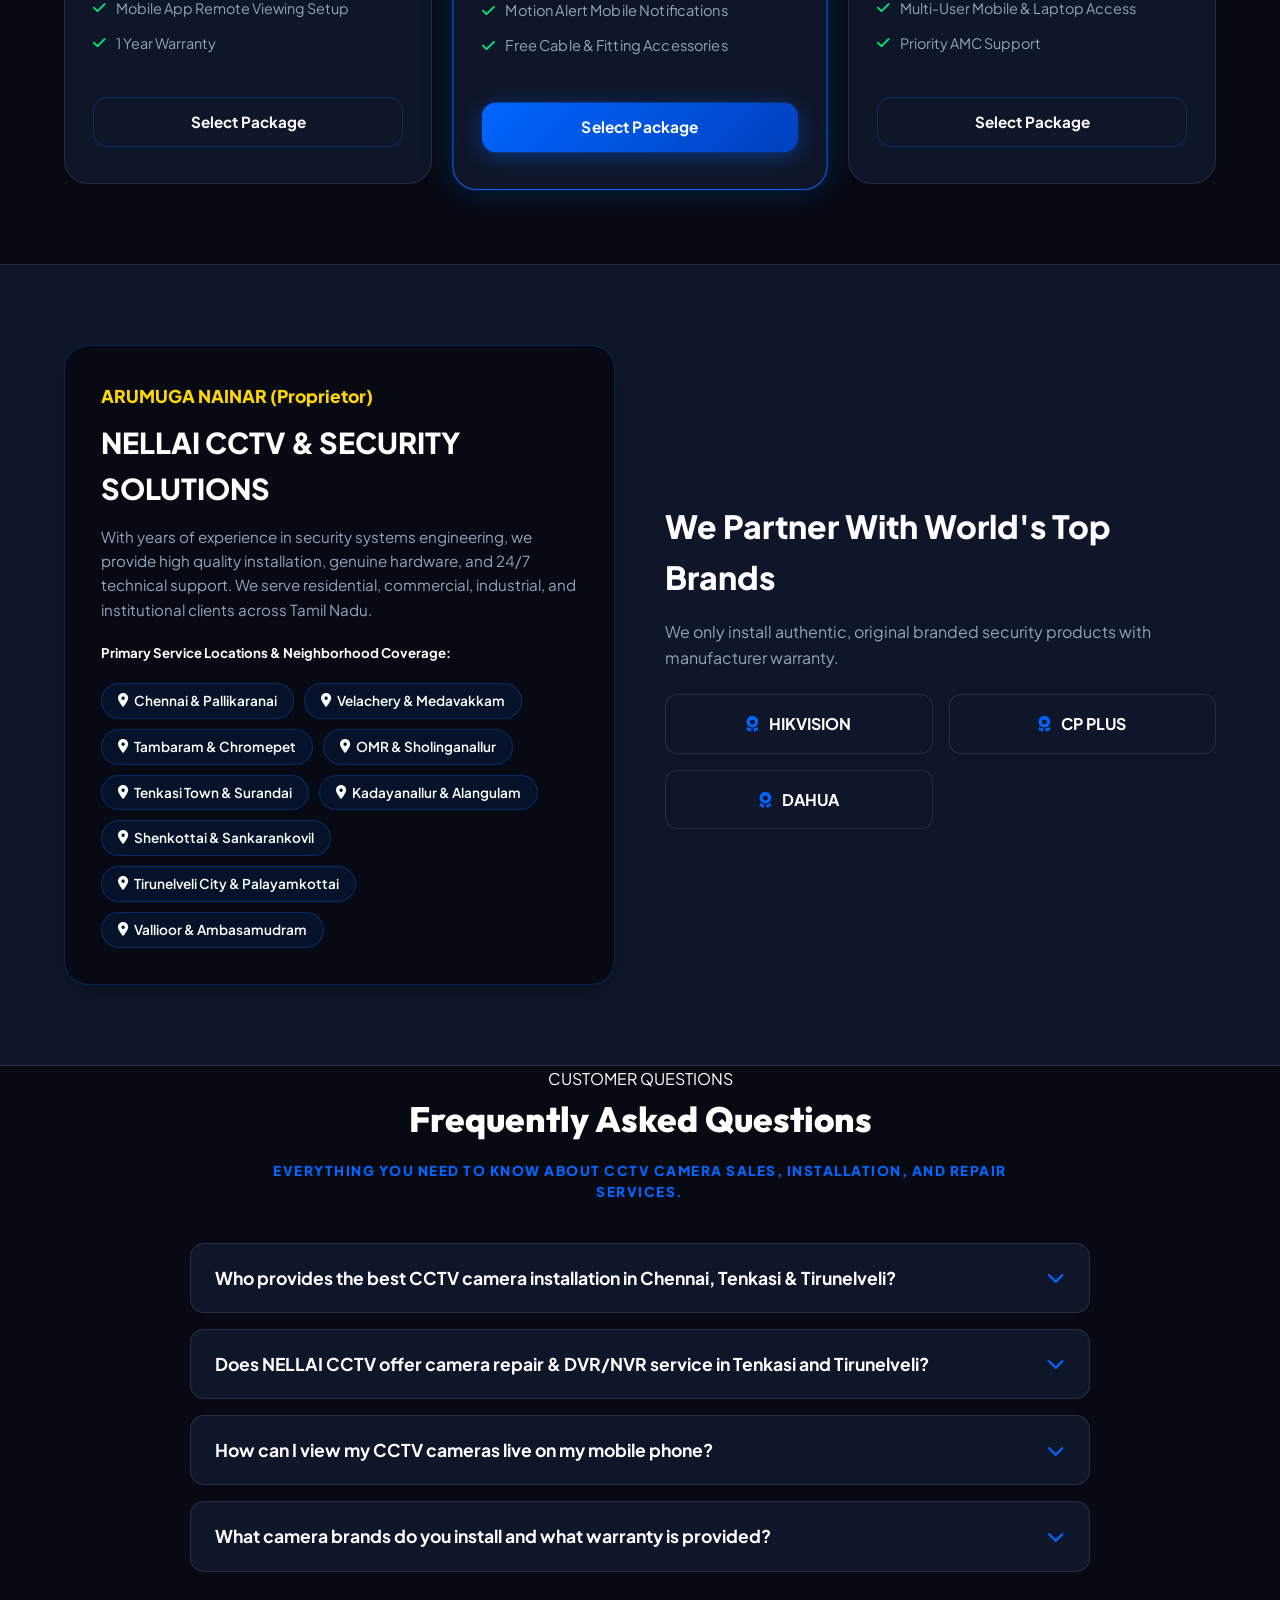
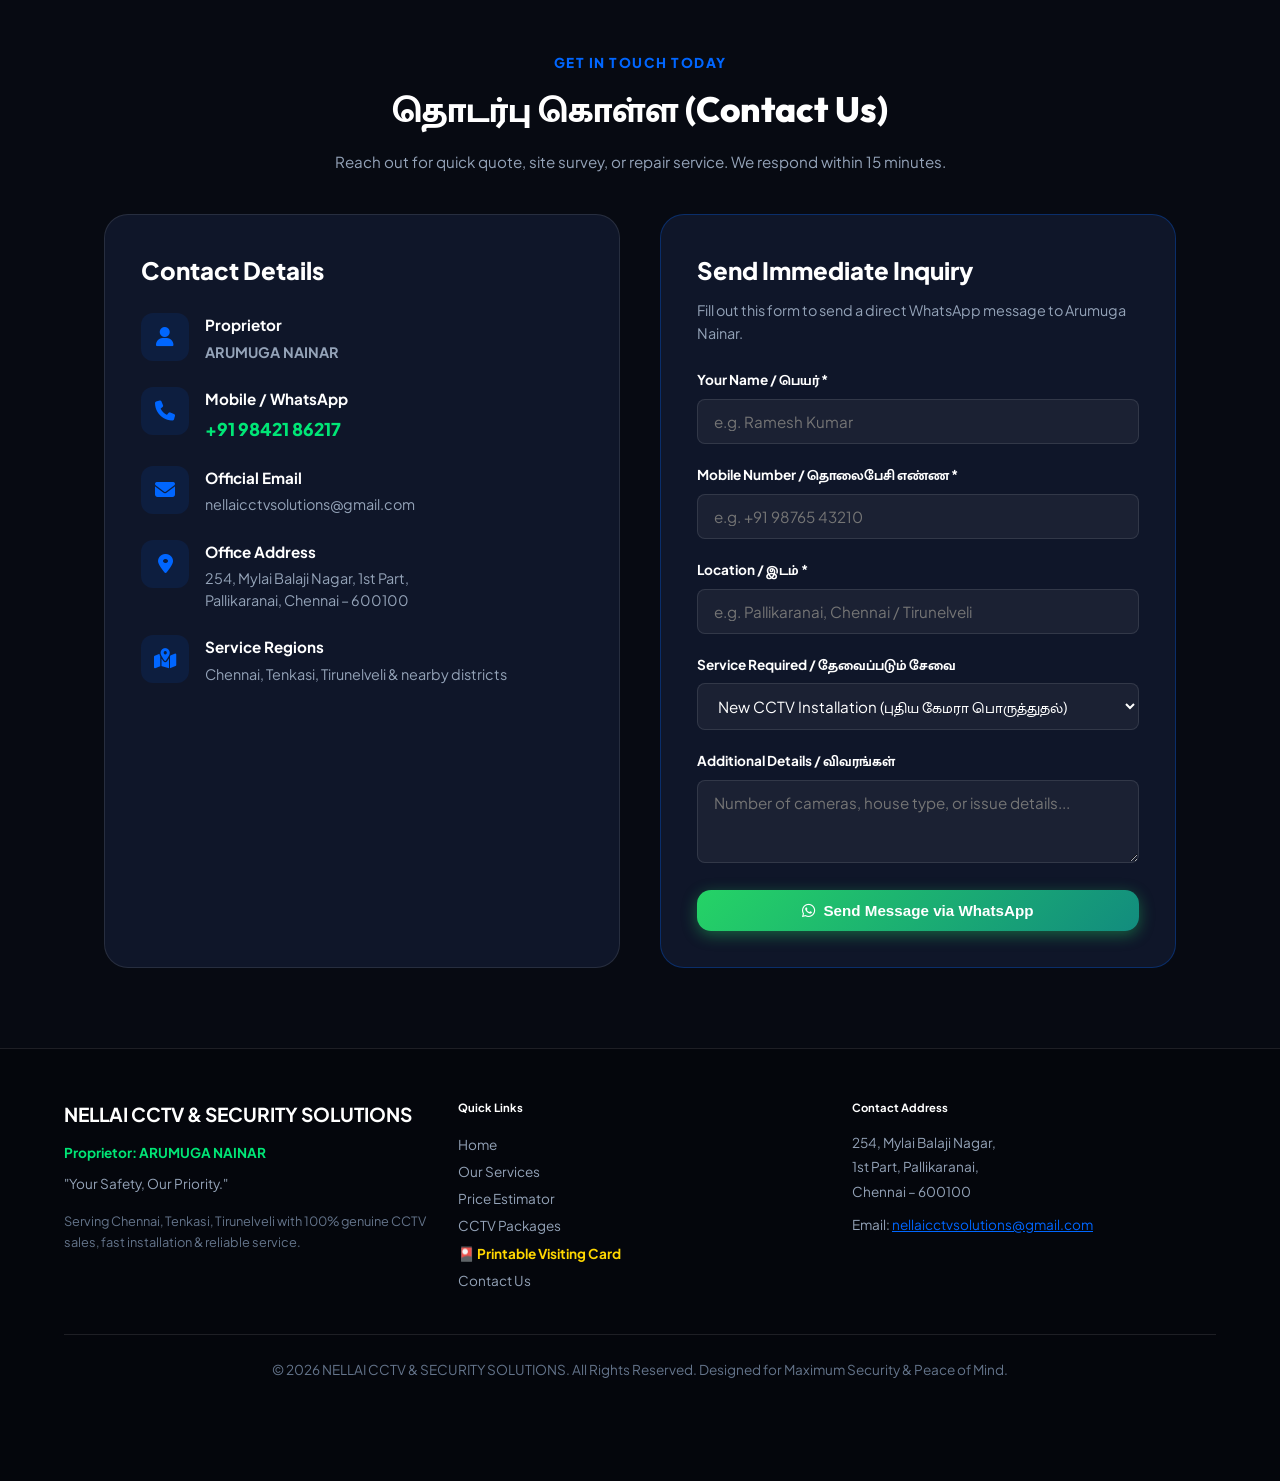
==== commit 4f3ec87b: "Add Interactive Visual FAQ Accordion Section and Sticky Mobile Action Bar" ====
--- a/index.html
+++ b/index.html
@@ -738,9 +738,56 @@
                     <div style="background: var(--bg-card); padding: 16px; border-radius: 12px; border: 1px solid var(--border-color); text-align: center; font-weight: 700; color: white;">
                         <i class="fa-solid fa-award" style="color: var(--primary); margin-right: 8px;"></i> DAHUA
                     </div>
-                    <div style="background: var(--bg-card); padding: 16px; border-radius: 12px; border: 1px solid var(--border-color); text-align: center; font-weight: 700; color: white;">
-                        <i class="fa-solid fa-award" style="color: var(--primary); margin-right: 8px;"></i> EZVIZ / IMPOU
-                    </div>
+            </div>
+        </div>
+    </section>
+
+    <!-- SECTION: FREQUENTLY ASKED QUESTIONS (FAQ) -->
+    <section class="faq-section" id="faq">
+        <div class="section-header text-center">
+            <span class="badge badge-accent">CUSTOMER QUESTIONS</span>
+            <h2 class="section-title">Frequently Asked Questions</h2>
+            <p class="section-subtitle">Everything you need to know about CCTV camera sales, installation, and repair services.</p>
+        </div>
+
+        <div class="faq-accordion">
+            <div class="faq-item">
+                <div class="faq-question">
+                    <span>Who provides the best CCTV camera installation in Chennai, Tenkasi & Tirunelveli?</span>
+                    <i class="fa-solid fa-chevron-down"></i>
+                </div>
+                <div class="faq-answer">
+                    NELLAI CCTV & SECURITY SOLUTIONS (Proprietor ARUMUGA NAINAR) provides top-rated 4K HD CCTV camera sales, express 24-hour installation, doorstep repair service, and free 24/7 mobile smartphone viewing setup across Chennai, Tenkasi, and Tirunelveli.
+                </div>
+            </div>
+
+            <div class="faq-item">
+                <div class="faq-question">
+                    <span>Does NELLAI CCTV offer camera repair & DVR/NVR service in Tenkasi and Tirunelveli?</span>
+                    <i class="fa-solid fa-chevron-down"></i>
+                </div>
+                <div class="faq-answer">
+                    Yes! We provide doorstep CCTV camera repair, power adapter replacement, BNC cable fixing, DVR/NVR hard disk data recovery, and network troubleshooting in Tenkasi, Tirunelveli, and Chennai.
+                </div>
+            </div>
+
+            <div class="faq-item">
+                <div class="faq-question">
+                    <span>How can I view my CCTV cameras live on my mobile phone?</span>
+                    <i class="fa-solid fa-chevron-down"></i>
+                </div>
+                <div class="faq-answer">
+                    We configure free 24/7 remote mobile viewing apps (Hik-Connect for Hikvision, gCMOB for CP Plus, DMSS for Dahua) so you can monitor your home, office, or shop live anywhere in the world on your Android or iPhone.
+                </div>
+            </div>
+
+            <div class="faq-item">
+                <div class="faq-question">
+                    <span>What camera brands do you install and what warranty is provided?</span>
+                    <i class="fa-solid fa-chevron-down"></i>
+                </div>
+                <div class="faq-answer">
+                    We install 100% genuine, authentic branded cameras including Hikvision, CP Plus, Dahua, Ezviz, and Imou with up to 2-year manufacturer warranty and priority AMC support.
                 </div>
             </div>
         </div>
--- a/styles.css
+++ b/styles.css
@@ -1368,3 +1368,124 @@
         font-size: 1.05rem;
     }
 }
+
+/* -------------------------------------------------------------
+   MOBILE STICKY BOTTOM ACTION BAR (1-Tap Call & WhatsApp)
+   ------------------------------------------------------------- */
+.mobile-fixed-bar {
+    display: none;
+    position: fixed;
+    bottom: 0;
+    left: 0;
+    right: 0;
+    z-index: 9999;
+    background: rgba(7, 10, 18, 0.95);
+    backdrop-filter: blur(12px);
+    border-top: 1px solid rgba(255, 255, 255, 0.15);
+    padding: 10px 16px;
+    box-shadow: 0 -4px 20px rgba(0, 0, 0, 0.8);
+}
+
+.mobile-bar-container {
+    display: flex;
+    gap: 12px;
+    justify-content: space-between;
+}
+
+.mobile-bar-btn {
+    flex: 1;
+    display: flex;
+    align-items: center;
+    justify-content: center;
+    gap: 8px;
+    padding: 12px;
+    border-radius: 12px;
+    font-weight: 800;
+    font-size: 0.95rem;
+    text-decoration: none;
+    color: white;
+    text-align: center;
+    box-shadow: 0 4px 15px rgba(0,0,0,0.3);
+}
+
+.mobile-bar-call {
+    background: linear-gradient(135deg, #FF6B00 0%, #E05D00 100%);
+}
+
+.mobile-bar-wa {
+    background: linear-gradient(135deg, #25D366 0%, #128C7E 100%);
+}
+
+@media (max-width: 768px) {
+    .mobile-fixed-bar {
+        display: block;
+    }
+    body {
+        padding-bottom: 70px;
+    }
+}
+
+/* -------------------------------------------------------------
+   FAQ ACCORDION SECTION STYLING
+   ------------------------------------------------------------- */
+.faq-section {
+    padding: var(--spacing-xl) 0;
+    background: var(--bg-dark);
+}
+
+.faq-accordion {
+    max-width: 900px;
+    margin: 40px auto 0 auto;
+    display: flex;
+    flex-direction: column;
+    gap: 16px;
+}
+
+.faq-item {
+    background: var(--bg-card);
+    border: 1px solid var(--border-color);
+    border-radius: var(--radius-md);
+    overflow: hidden;
+    transition: var(--transition-smooth);
+}
+
+.faq-question {
+    padding: 20px 24px;
+    font-size: 1.1rem;
+    font-weight: 700;
+    color: white;
+    cursor: pointer;
+    display: flex;
+    justify-content: space-between;
+    align-items: center;
+    user-select: none;
+}
+
+.faq-question i {
+    color: var(--primary);
+    transition: transform 0.3s ease;
+}
+
+.faq-answer {
+    padding: 0 24px;
+    max-height: 0;
+    overflow: hidden;
+    color: var(--text-secondary);
+    font-size: 0.95rem;
+    line-height: 1.7;
+    transition: all 0.3s ease;
+}
+
+.faq-item.active {
+    border-color: var(--primary);
+}
+
+.faq-item.active .faq-question i {
+    transform: rotate(180deg);
+}
+
+.faq-item.active .faq-answer {
+    padding: 0 24px 20px 24px;
+    max-height: 300px;
+}
+
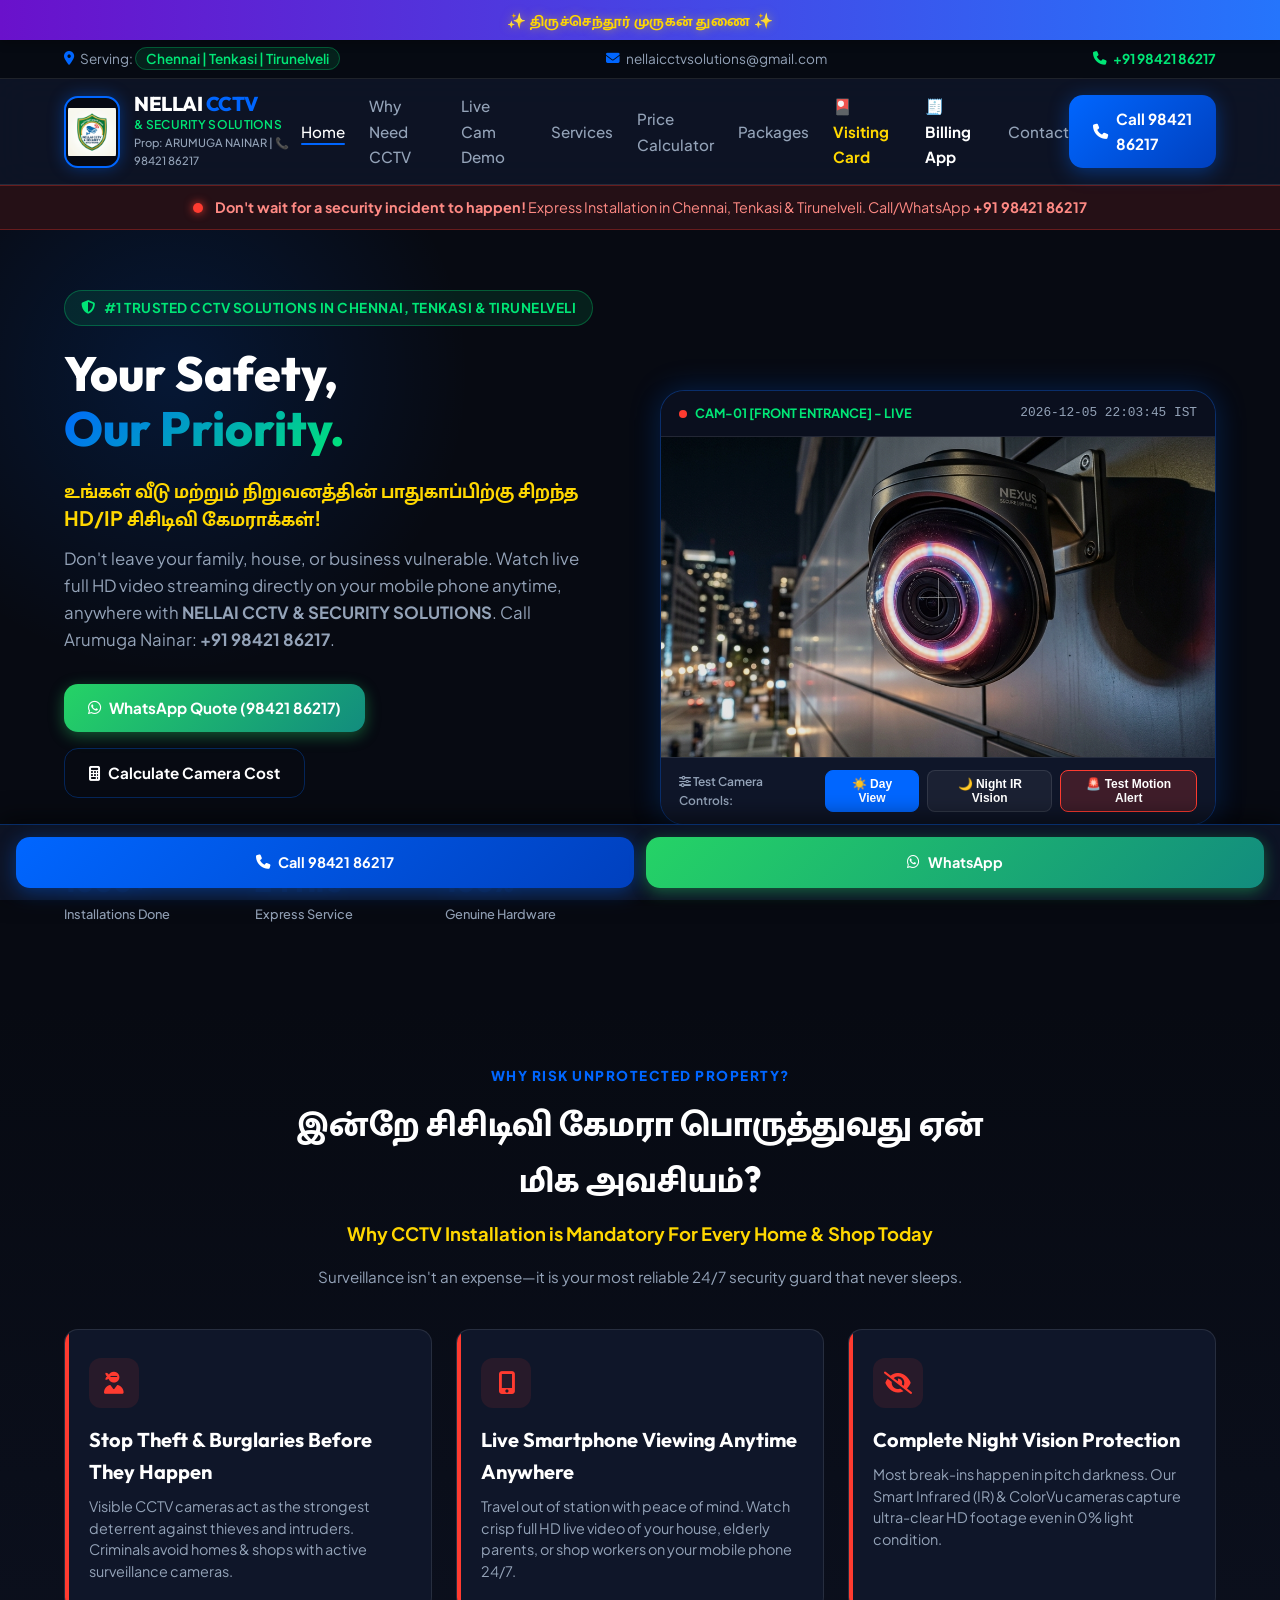
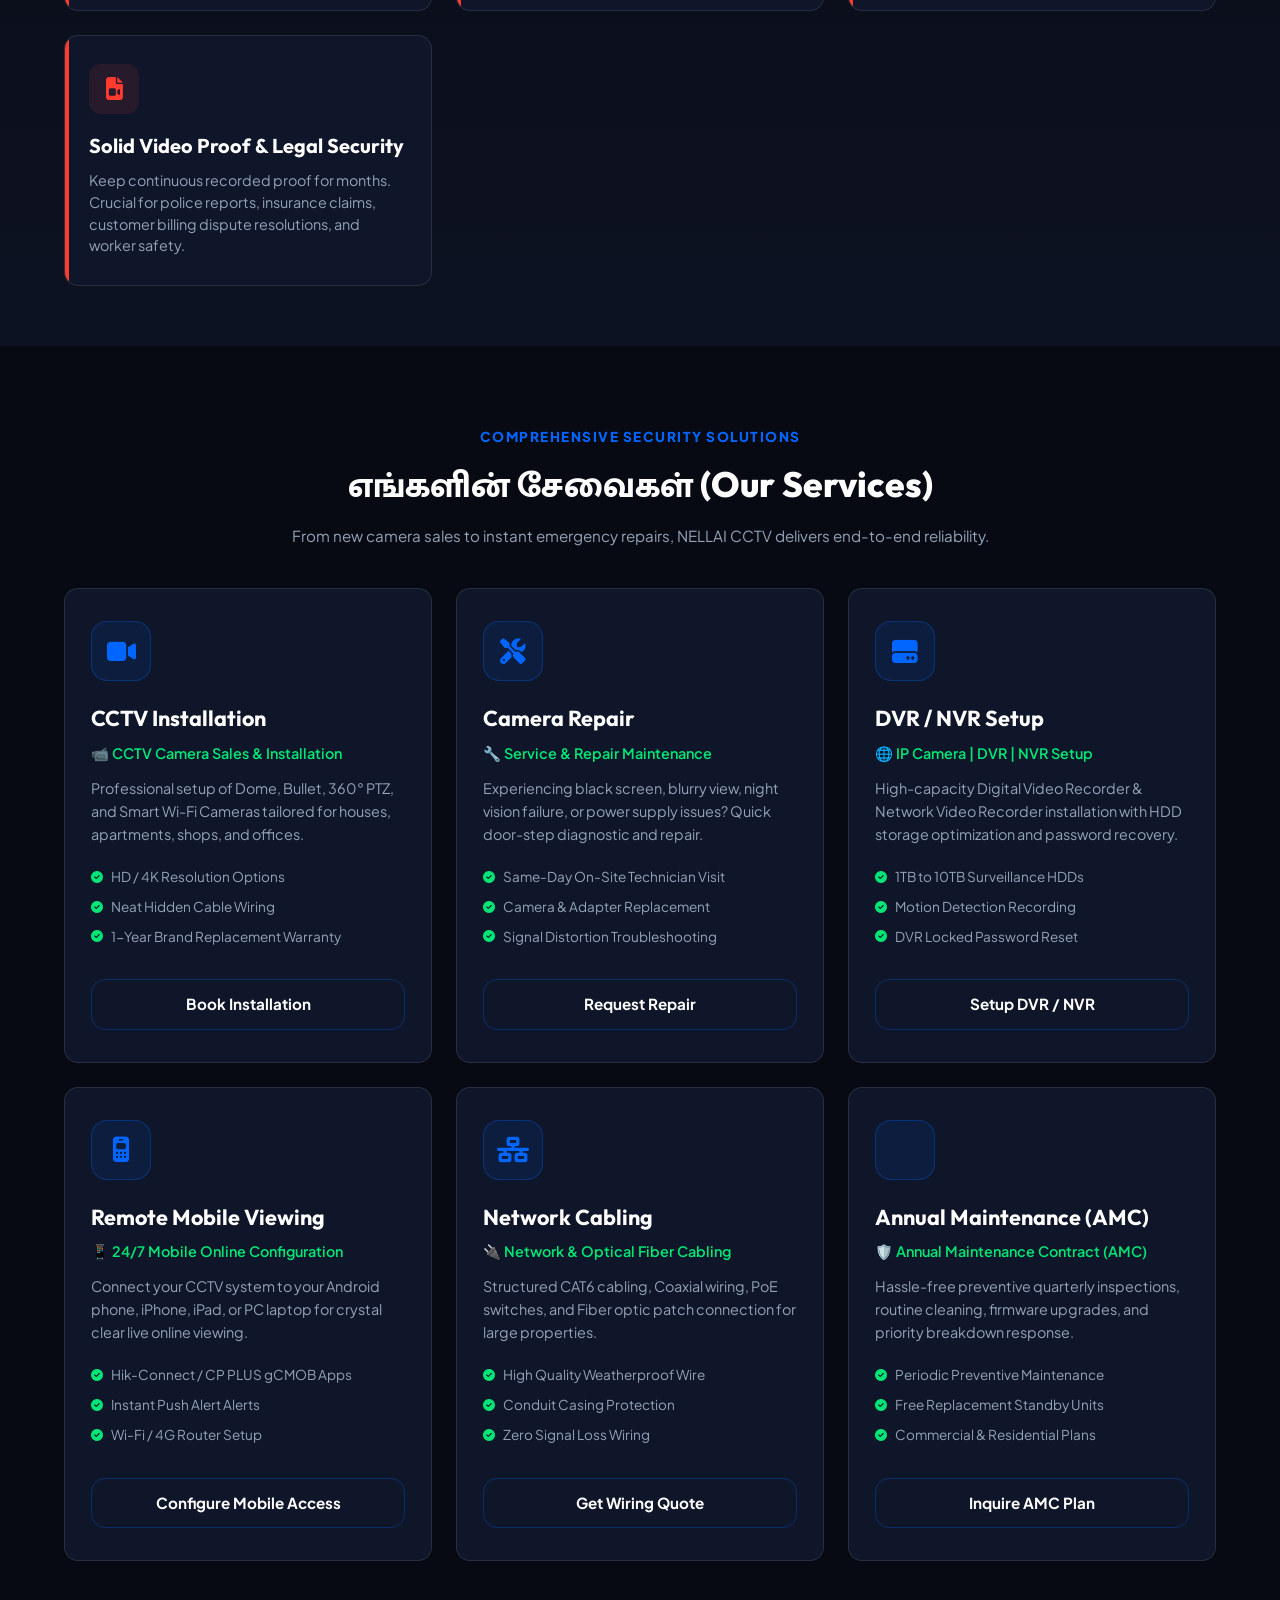
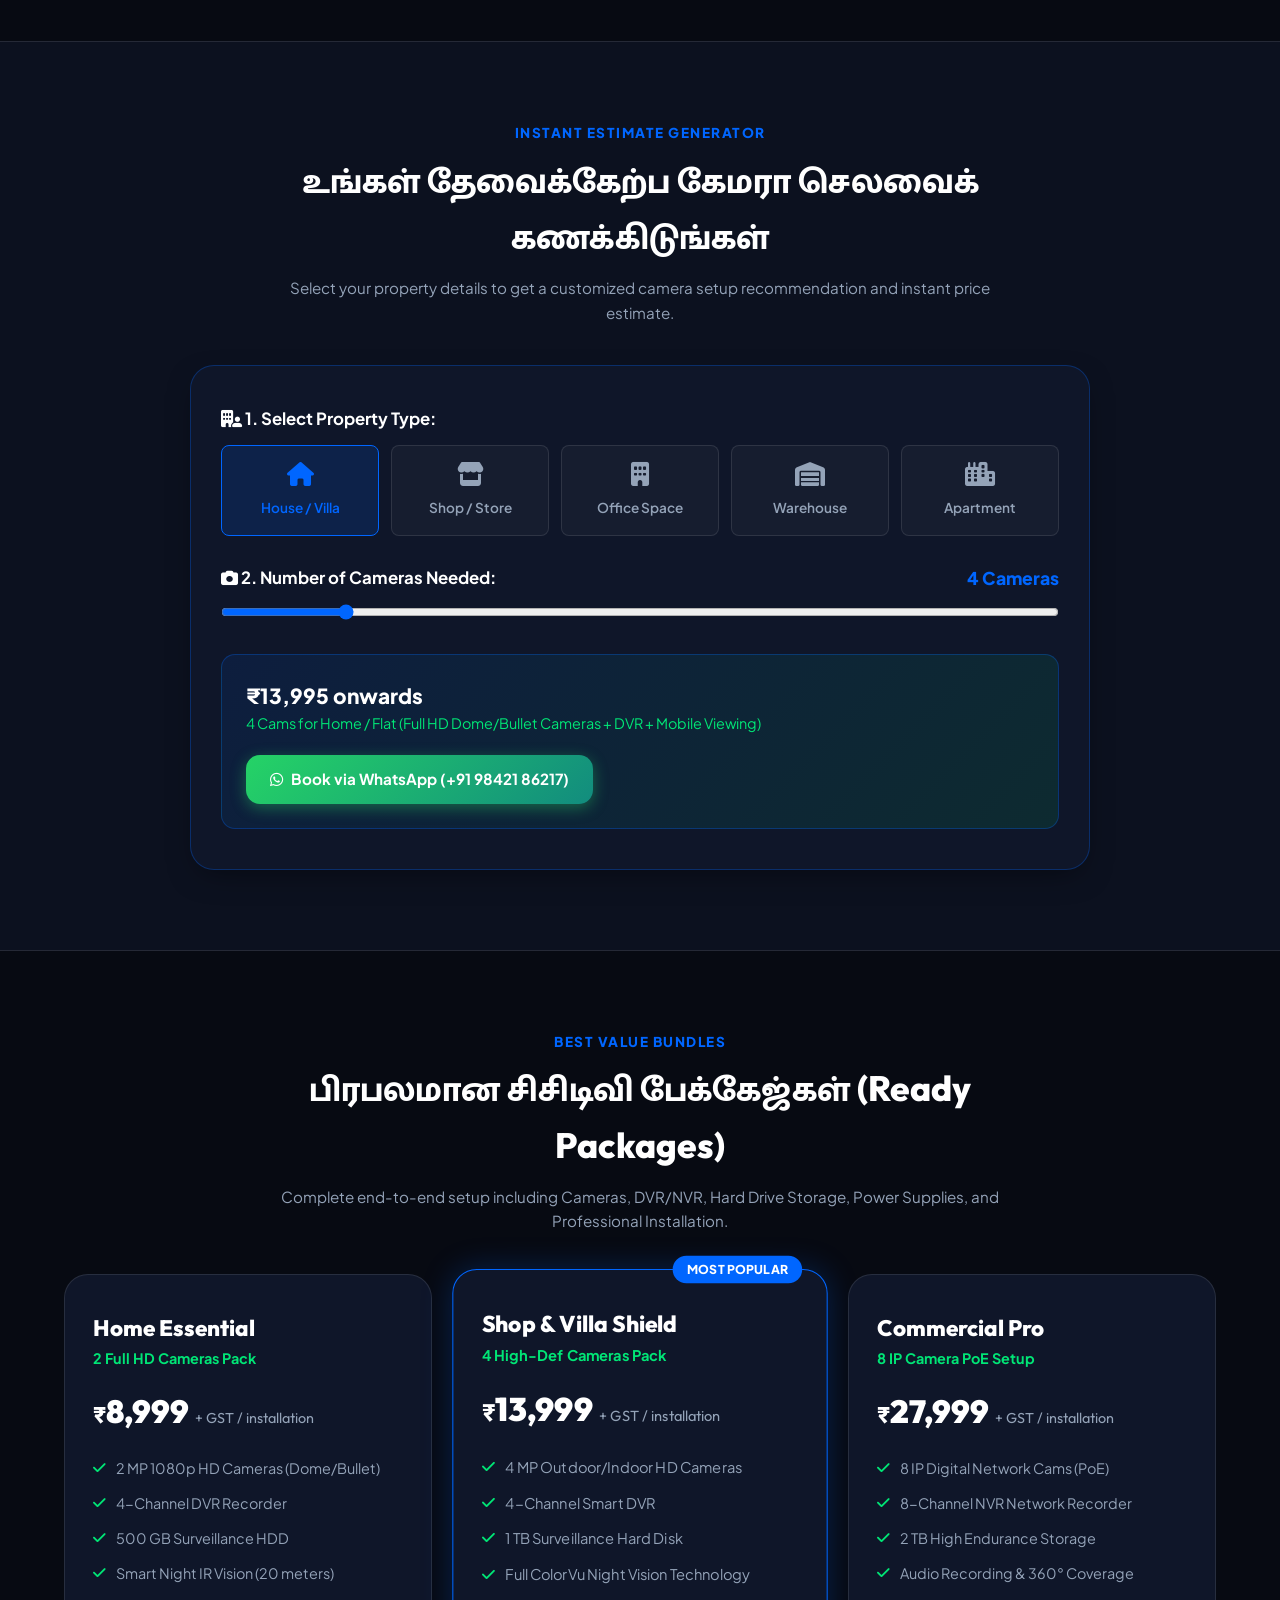
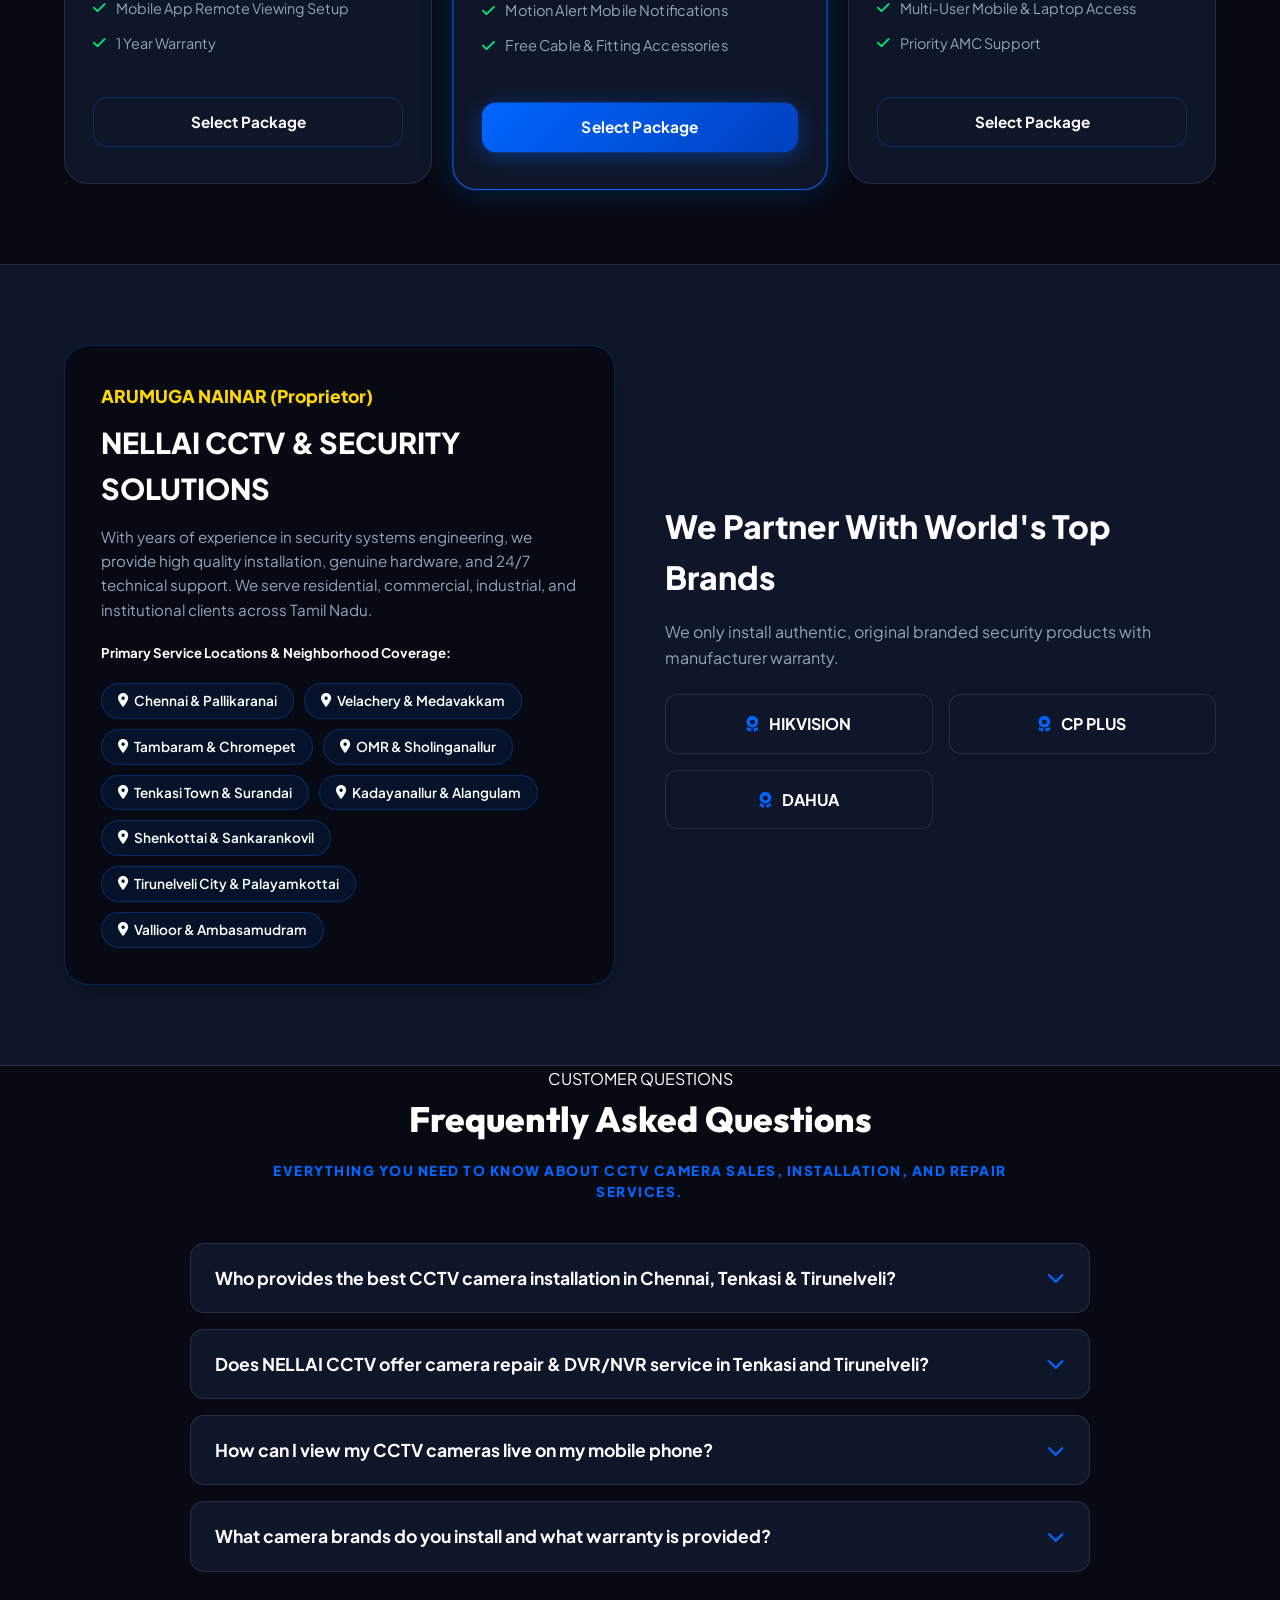
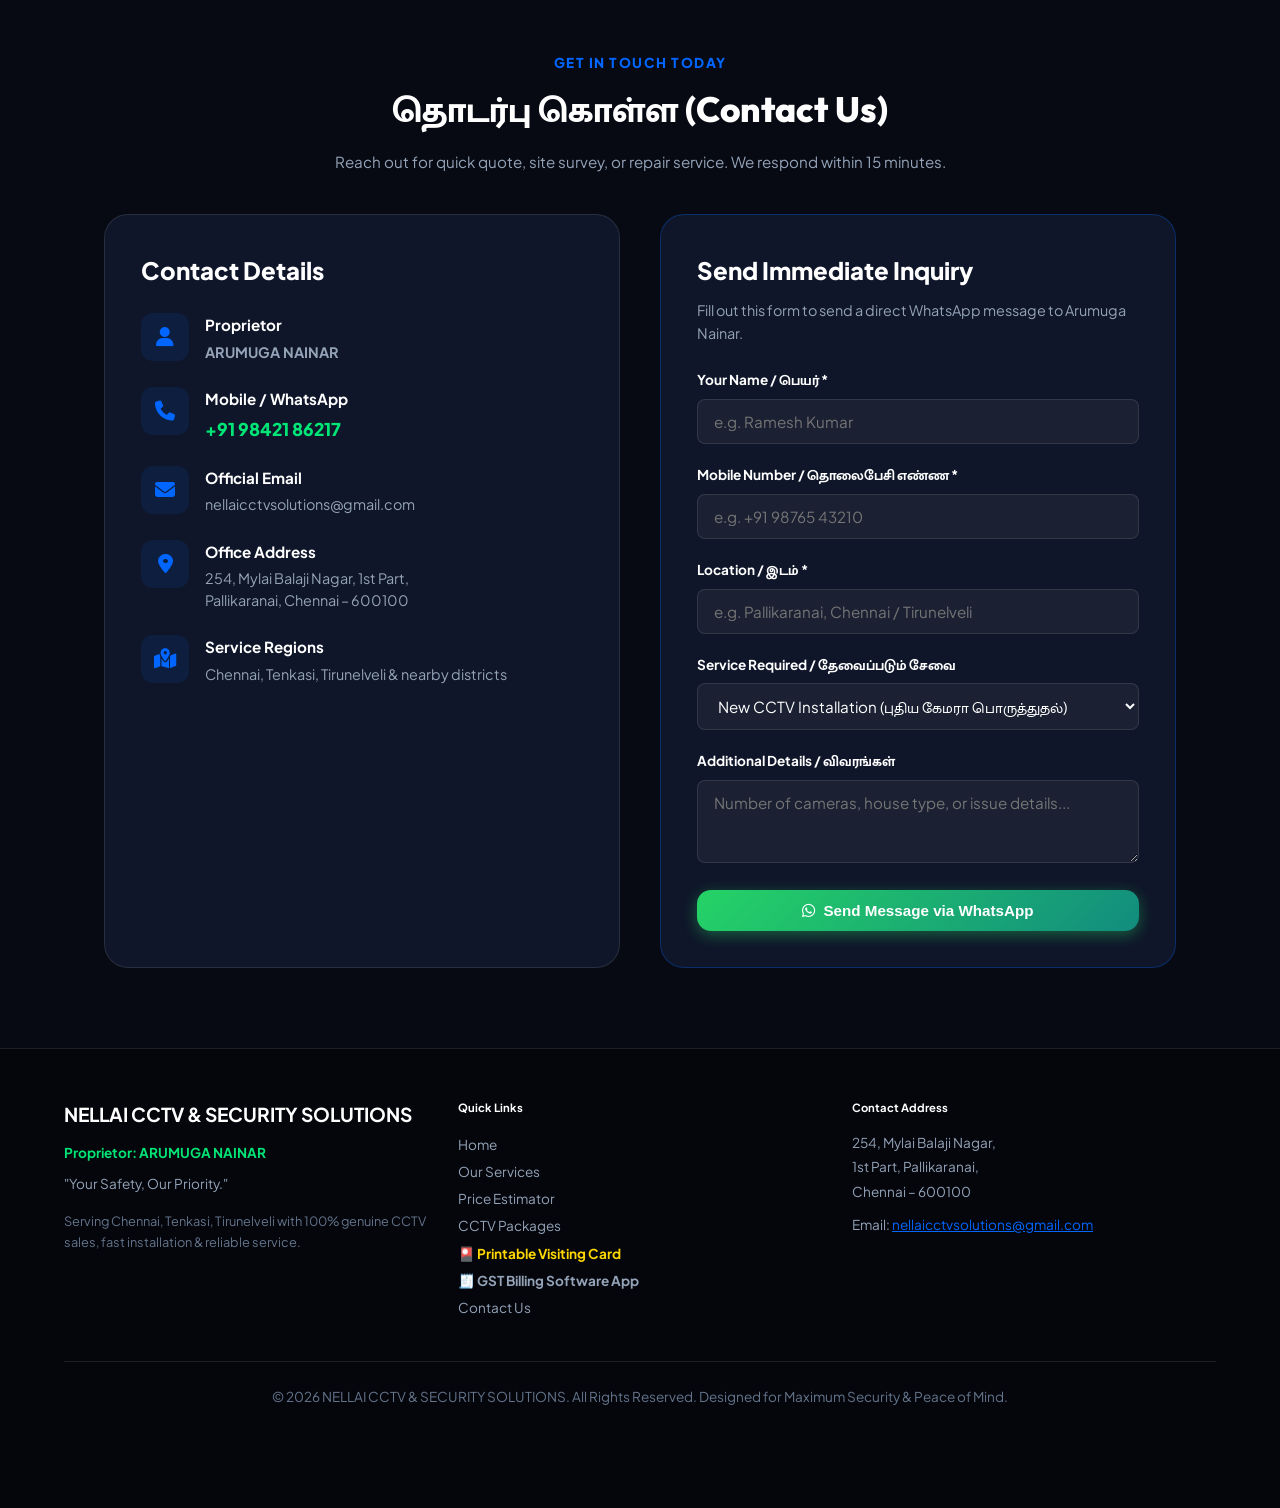
==== commit 61579370: "Create NELLAI CCTV GST Billing Software App with Dual WhatsApp sharing and LocalStorage" ====
--- a/index.html
+++ b/index.html
@@ -334,6 +334,7 @@
             <li><a href="#calculator" class="nav-link">Price Calculator</a></li>
             <li><a href="#packages" class="nav-link">Packages</a></li>
             <li><a href="visiting_card.html" class="nav-link" target="_blank" style="color: var(--gold-devotional); font-weight: 700;">🎴 Visiting Card</a></li>
+            <li><a href="billing.html" class="nav-link" target="_blank" style="color: var(--primary-orange-light); font-weight: 700;">🧾 Billing App</a></li>
             <li><a href="#contact" class="nav-link">Contact</a></li>
         </ul>
 
@@ -912,6 +913,7 @@
                     <li><a href="#calculator" style="color: inherit; text-decoration: none;">Price Estimator</a></li>
                     <li><a href="#packages" style="color: inherit; text-decoration: none;">CCTV Packages</a></li>
                     <li><a href="visiting_card.html" target="_blank" style="color: var(--gold-devotional); font-weight: 700; text-decoration: none;">🎴 Printable Visiting Card</a></li>
+                    <li><a href="billing.html" target="_blank" style="color: var(--primary-orange-light); font-weight: 700; text-decoration: none;">🧾 GST Billing Software App</a></li>
                     <li><a href="#contact" style="color: inherit; text-decoration: none;">Contact Us</a></li>
                 </ul>
             </div>
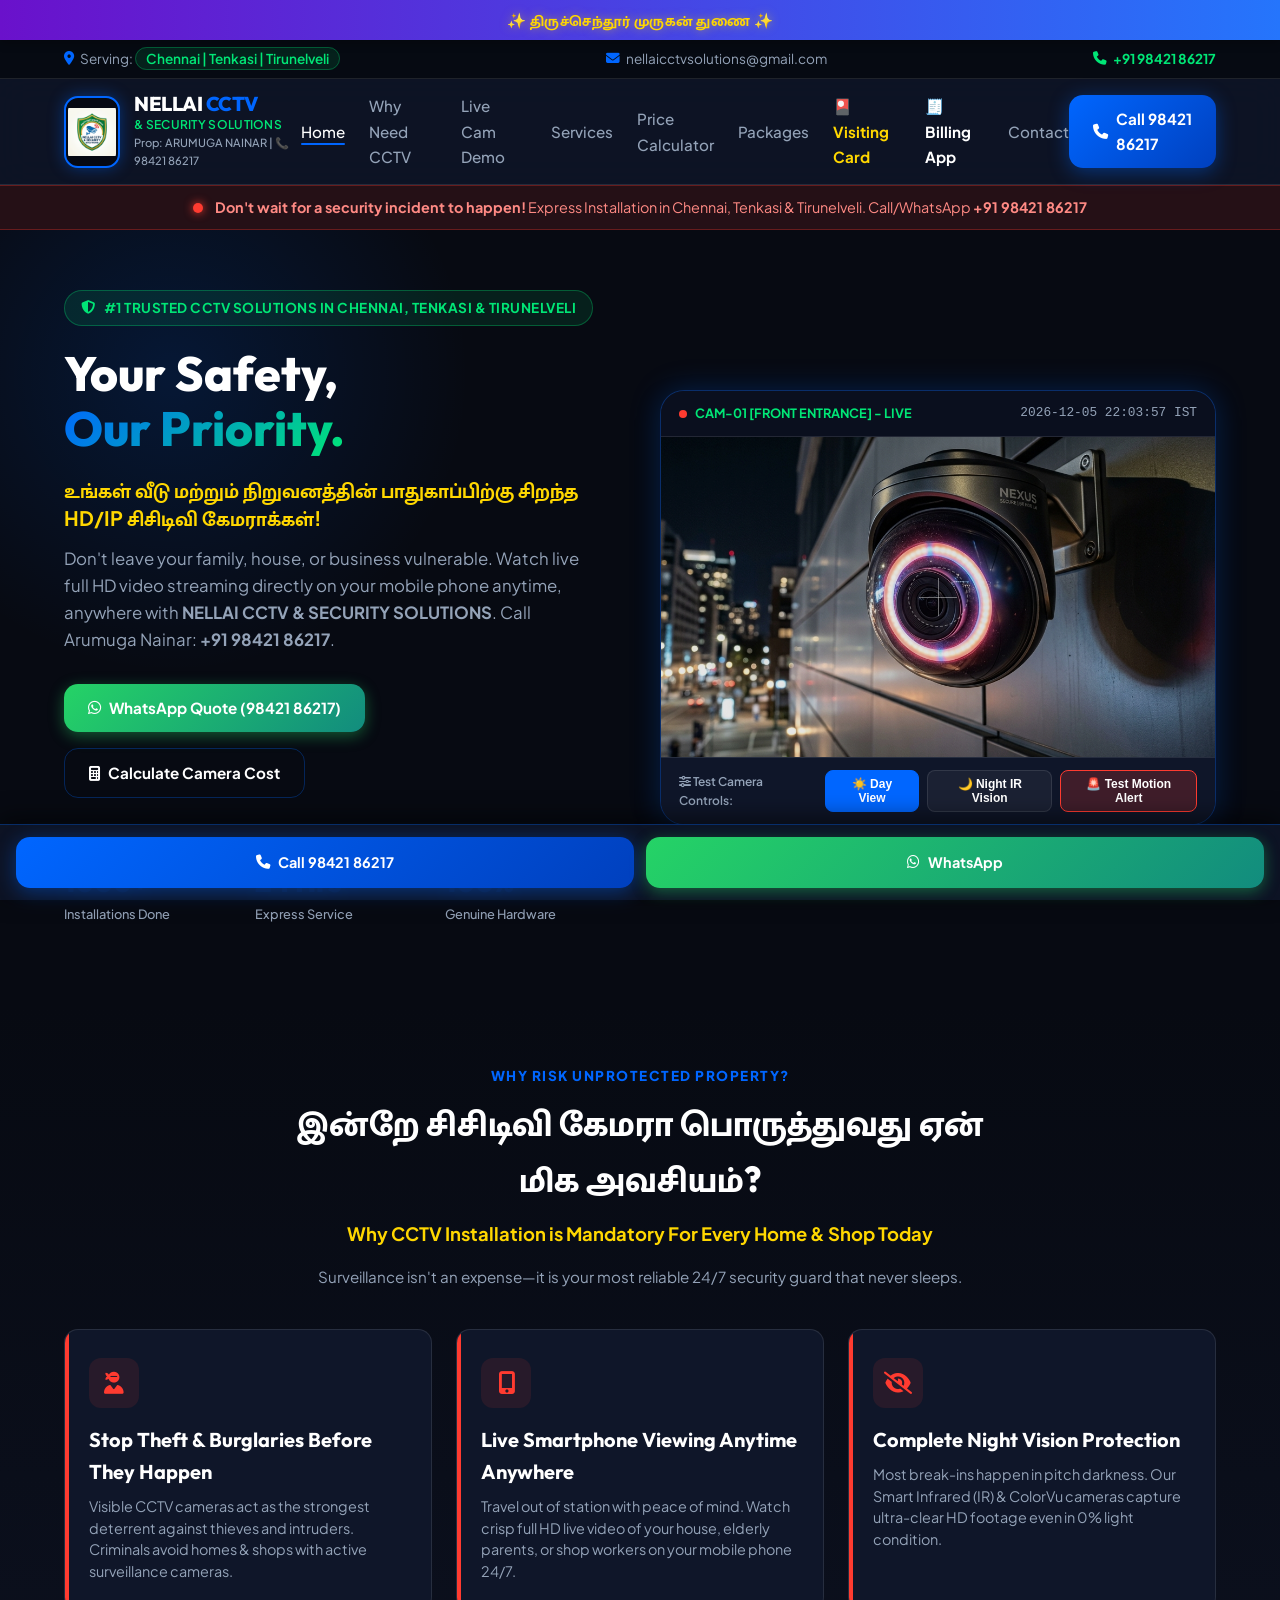
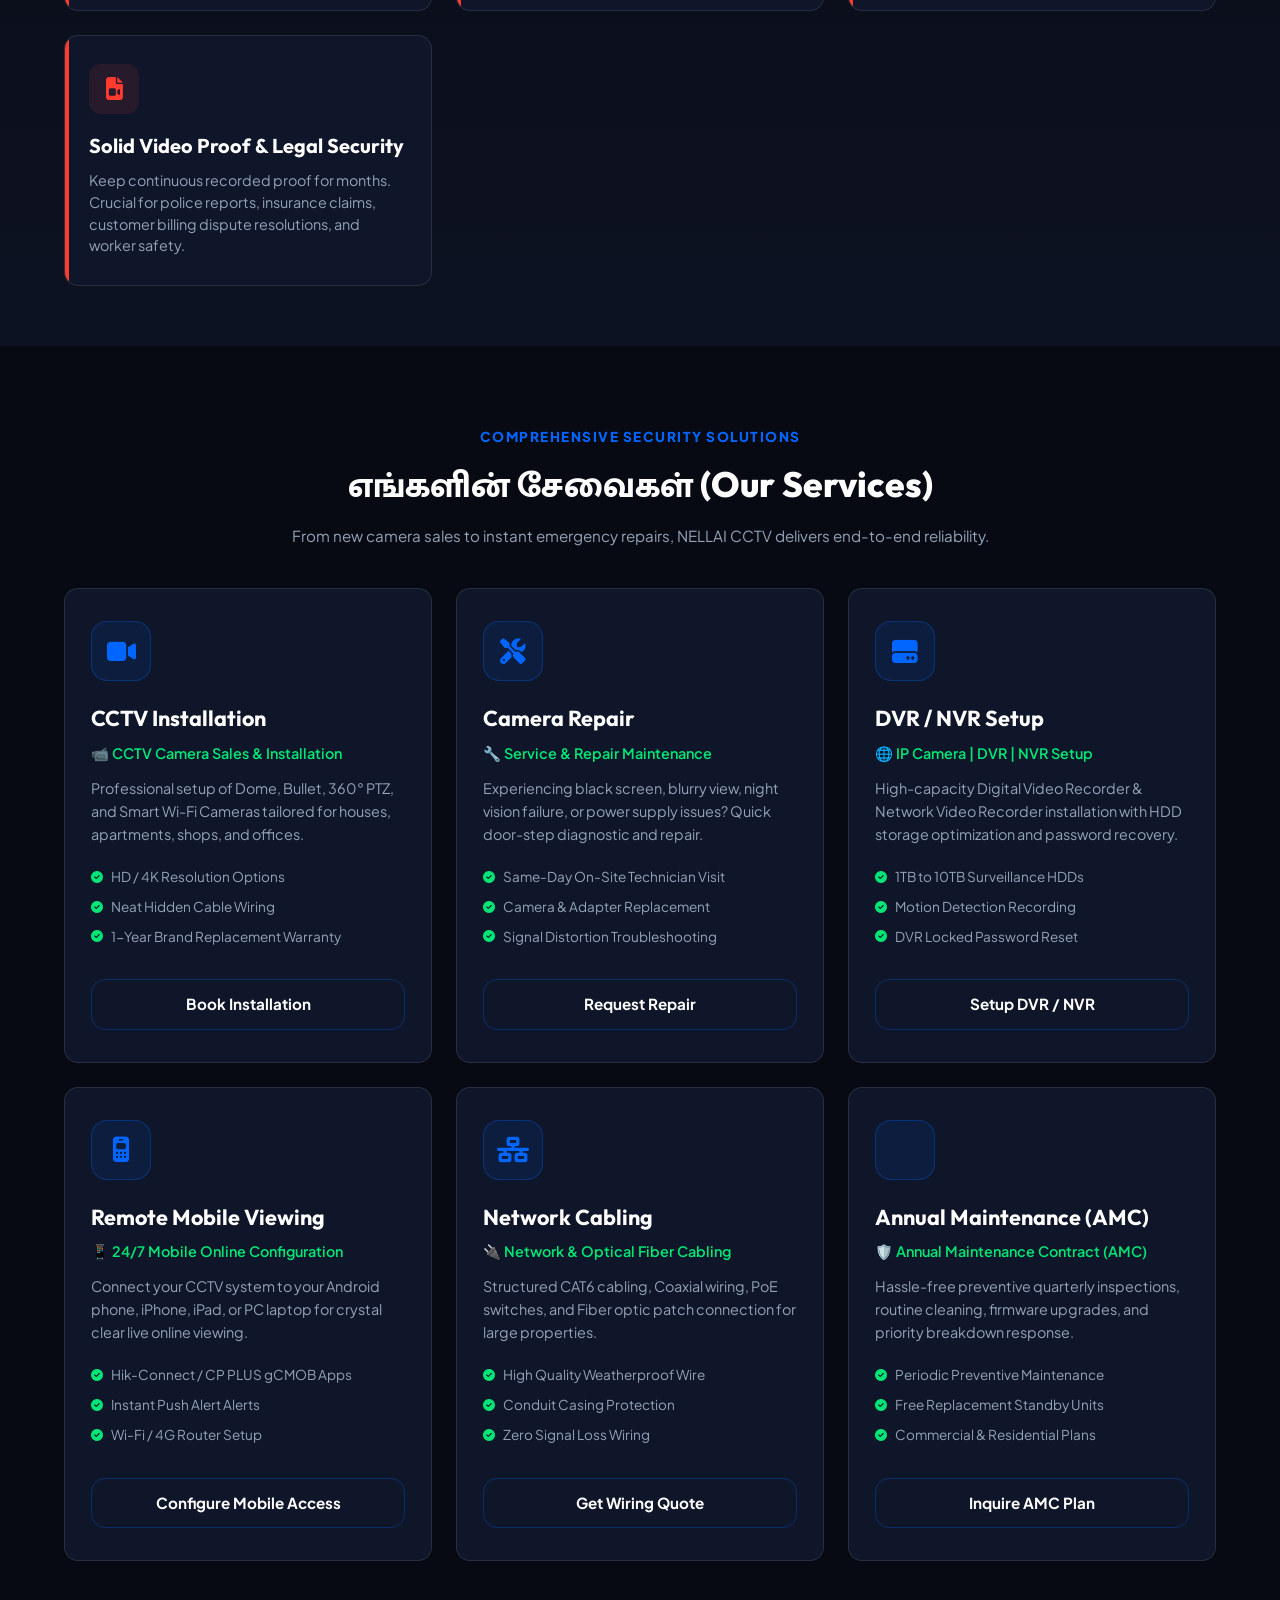
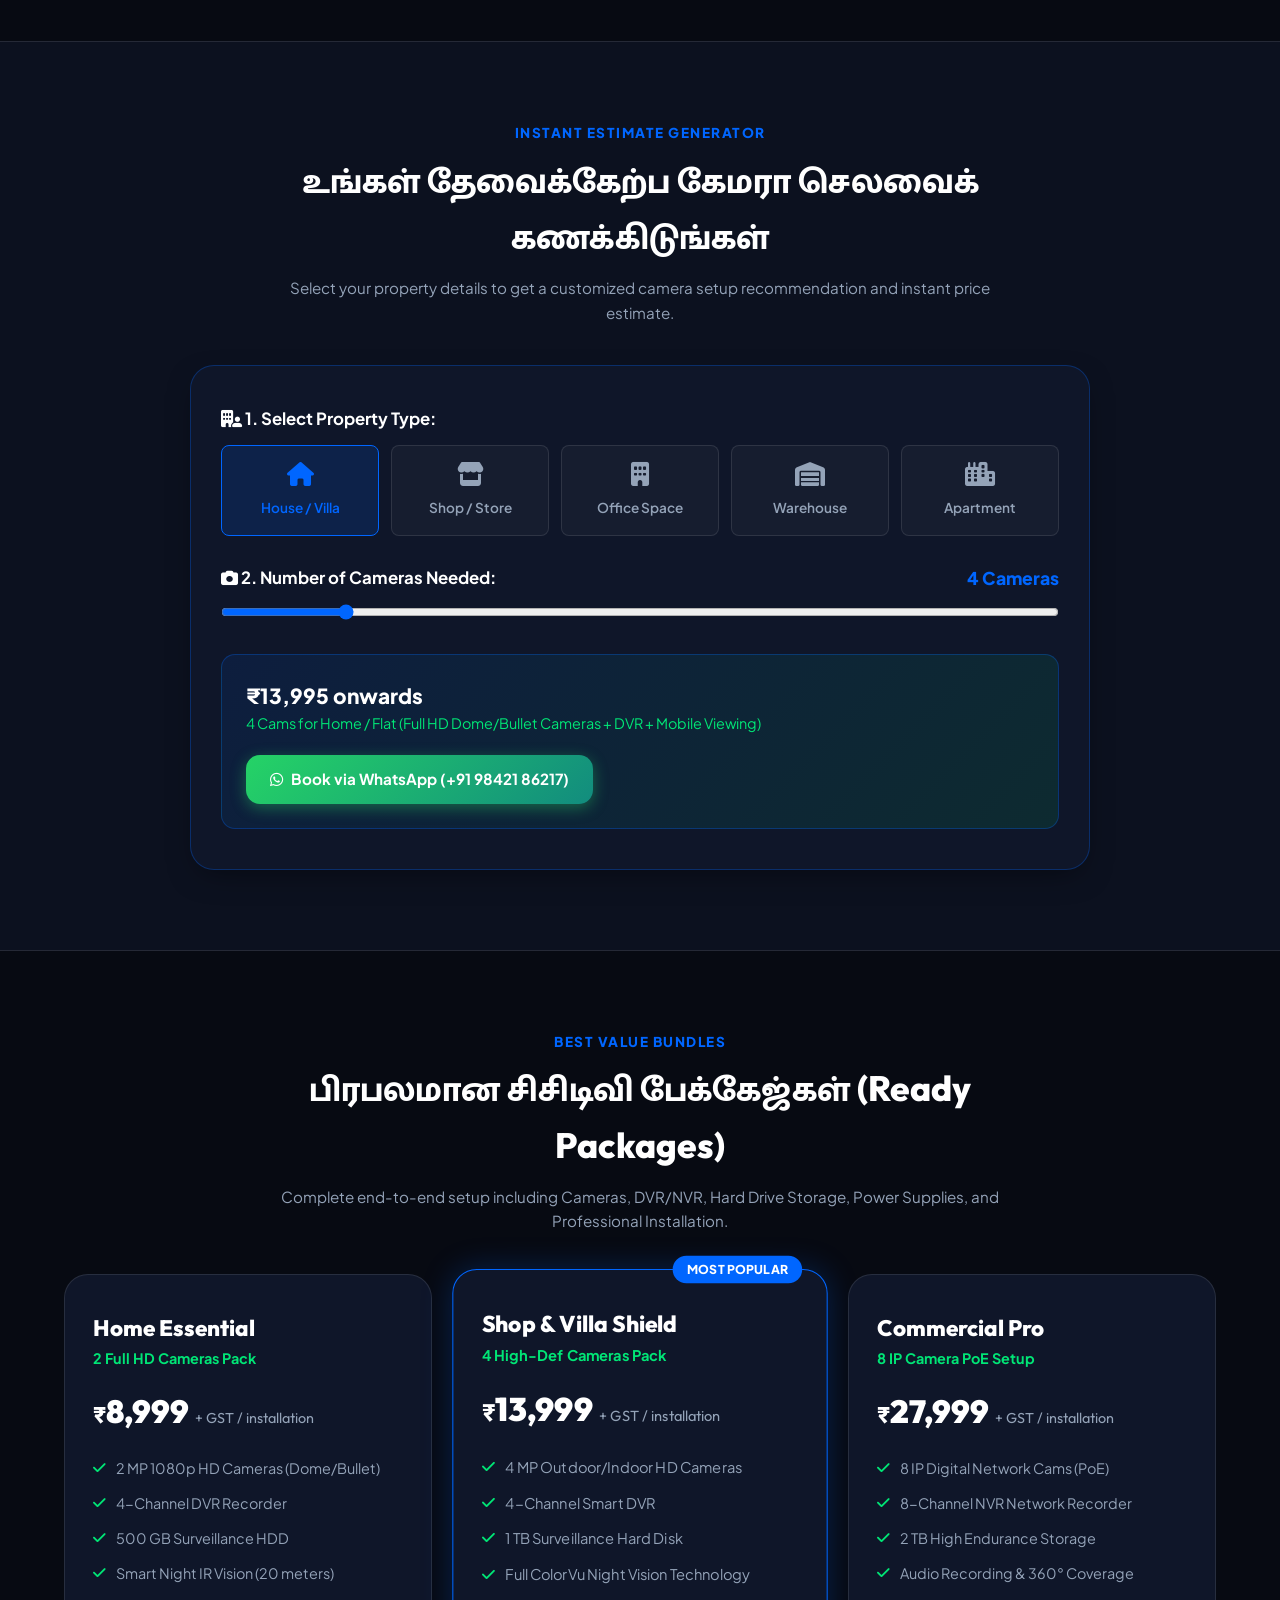
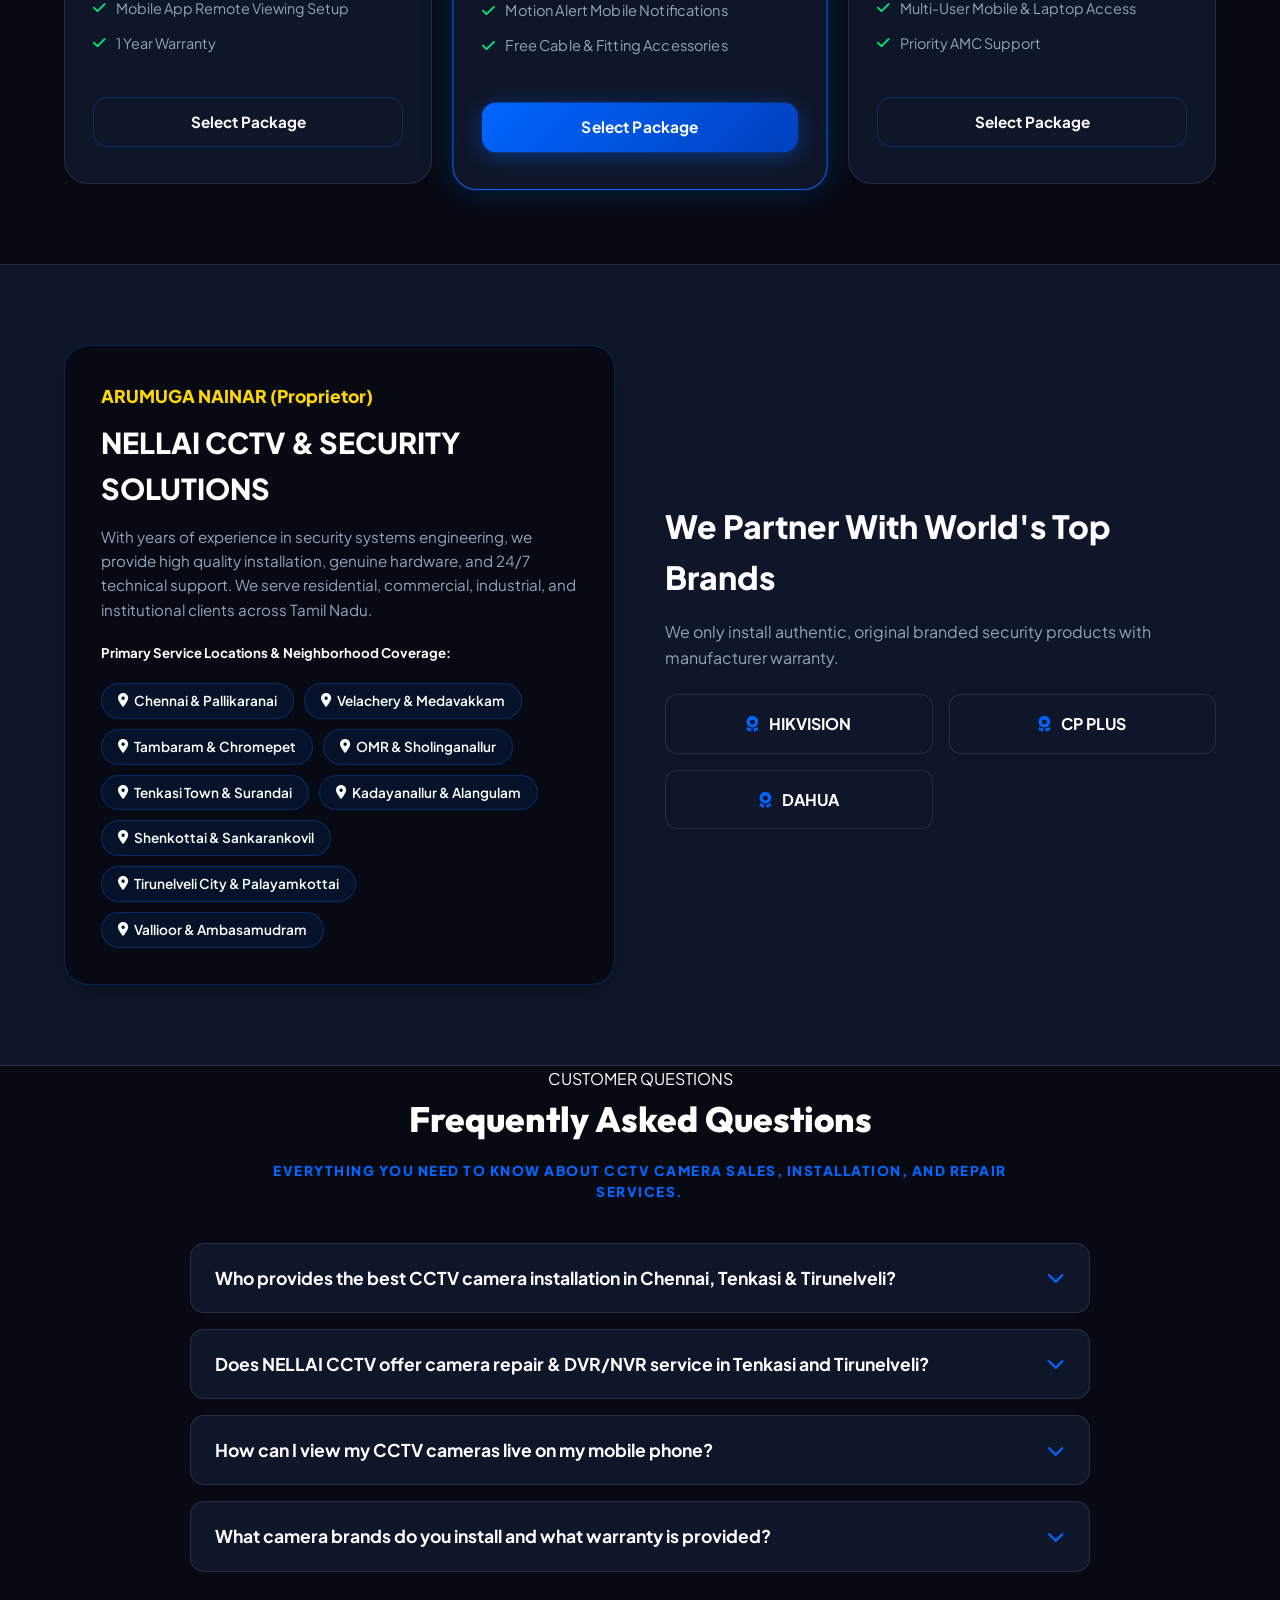
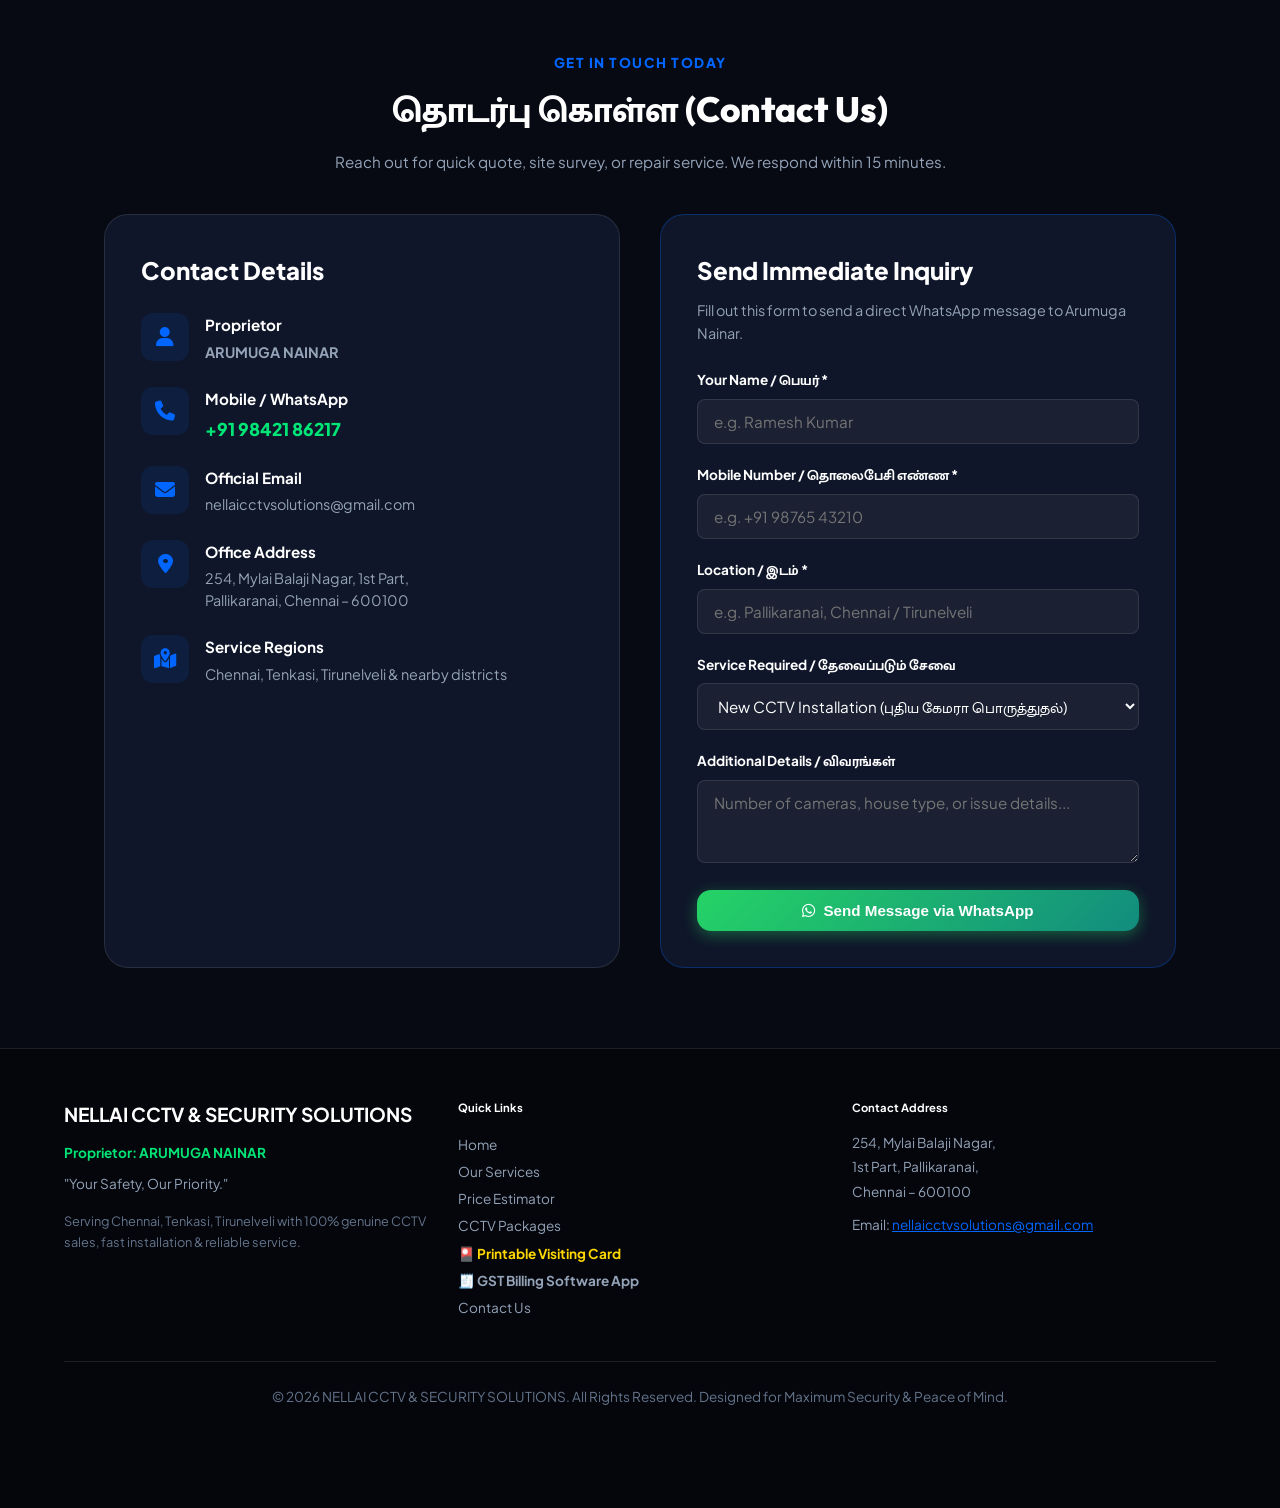
==== commit 79f58554: "Update schema with Google 2026 AI Core Overview Entity Signals (Founder EEAT, knowsAbout, hasOfferCa" ====
--- a/index.html
+++ b/index.html
@@ -94,6 +94,61 @@
         { "@type": "Place", "name": "Pallikaranai" }
       ],
       "url": "https://nellaicctv.in",
+      "founder": {
+        "@type": "Person",
+        "name": "ARUMUGA NAINAR",
+        "jobTitle": "Proprietor & Chief Security Engineer",
+        "telephone": "+919842186217"
+      },
+      "knowsAbout": [
+        "CCTV Camera Sales",
+        "CCTV Camera Installation",
+        "Doorstep CCTV Repair Service",
+        "4K IP Camera PoE Setup",
+        "Hikvision CP Plus Dahua Cameras",
+        "Biometric Attendance Systems",
+        "Video Door Phone Systems",
+        "Remote 24/7 Mobile Viewing Setup",
+        "Tirunelveli CCTV Camera Dealer",
+        "Tenkasi CCTV Repair Service",
+        "Chennai CCTV Installation"
+      ],
+      "hasOfferCatalog": {
+        "@type": "OfferCatalog",
+        "name": "CCTV Camera & Security System Packages",
+        "itemListElement": [
+          {
+            "@type": "Offer",
+            "itemOffered": {
+              "@type": "Service",
+              "name": "Home Essential 2-Cam Package",
+              "description": "2 HD Night Vision Cameras, 4-Channel DVR, 1TB Storage & Mobile Setup"
+            },
+            "price": "9999",
+            "priceCurrency": "INR"
+          },
+          {
+            "@type": "Offer",
+            "itemOffered": {
+              "@type": "Service",
+              "name": "Shop & Villa Shield 4-Cam Package",
+              "description": "4 Color Night Vision HD Cameras, DVR, 1TB Storage & Installation"
+            },
+            "price": "16499",
+            "priceCurrency": "INR"
+          },
+          {
+            "@type": "Offer",
+            "itemOffered": {
+              "@type": "Service",
+              "name": "Commercial Pro 8-Cam Package",
+              "description": "8 IP Digital Network Cameras PoE, 8-Ch NVR, 2TB Storage"
+            },
+            "price": "27999",
+            "priceCurrency": "INR"
+          }
+        ]
+      },
       "openingHoursSpecification": {
         "@type": "OpeningHoursSpecification",
         "dayOfWeek": ["Monday", "Tuesday", "Wednesday", "Thursday", "Friday", "Saturday", "Sunday"],
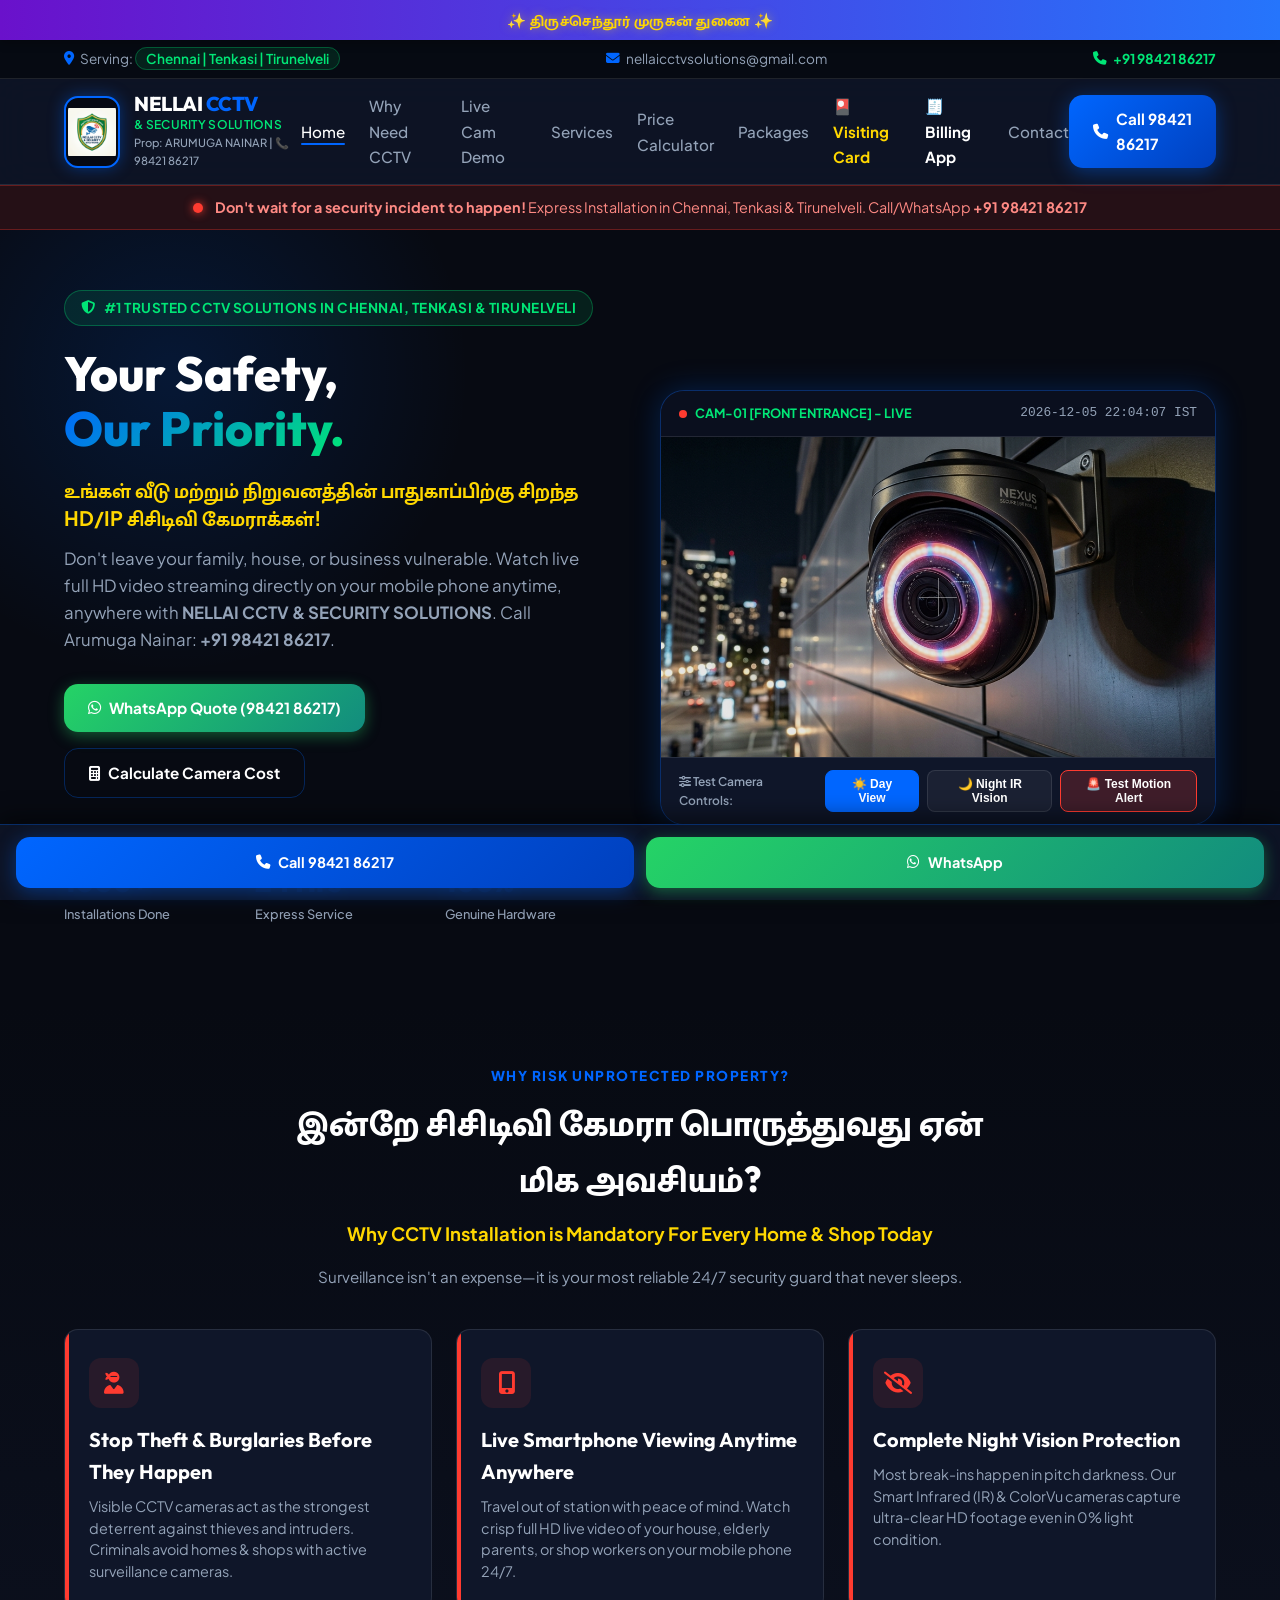
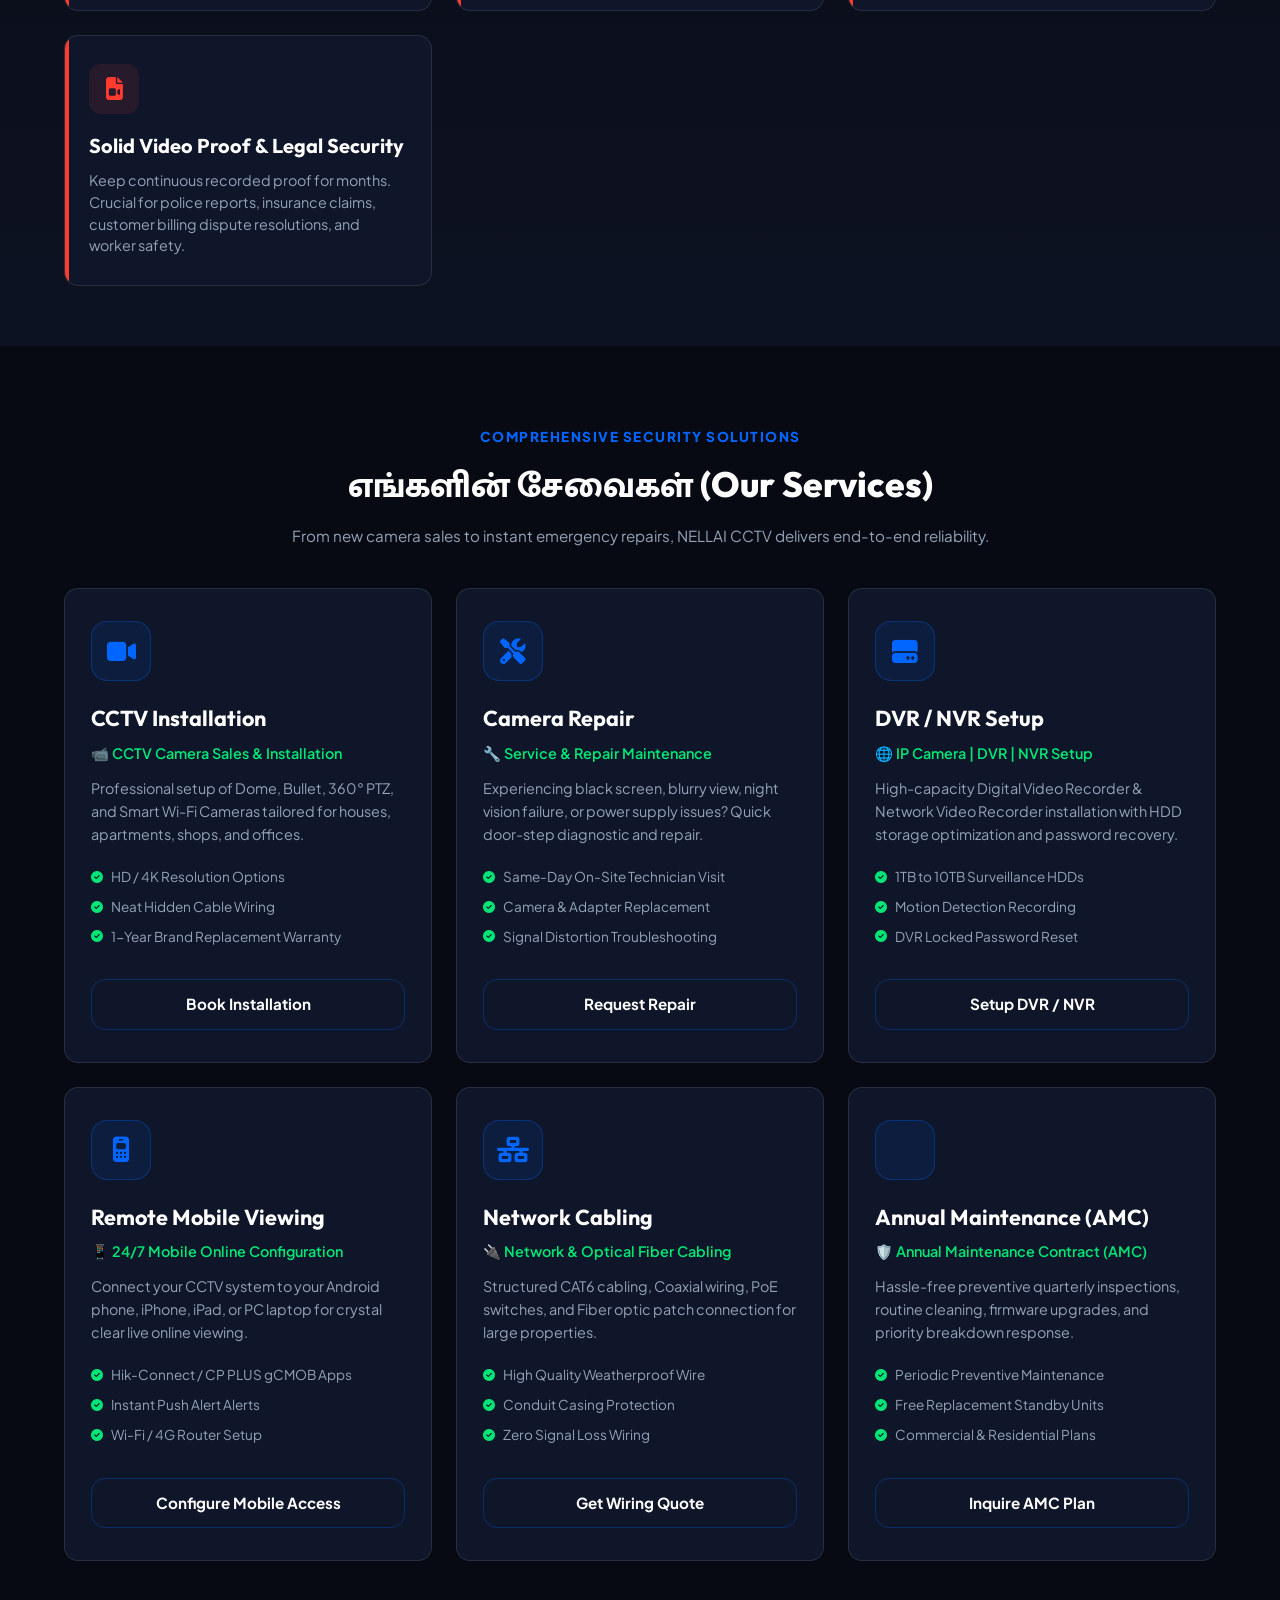
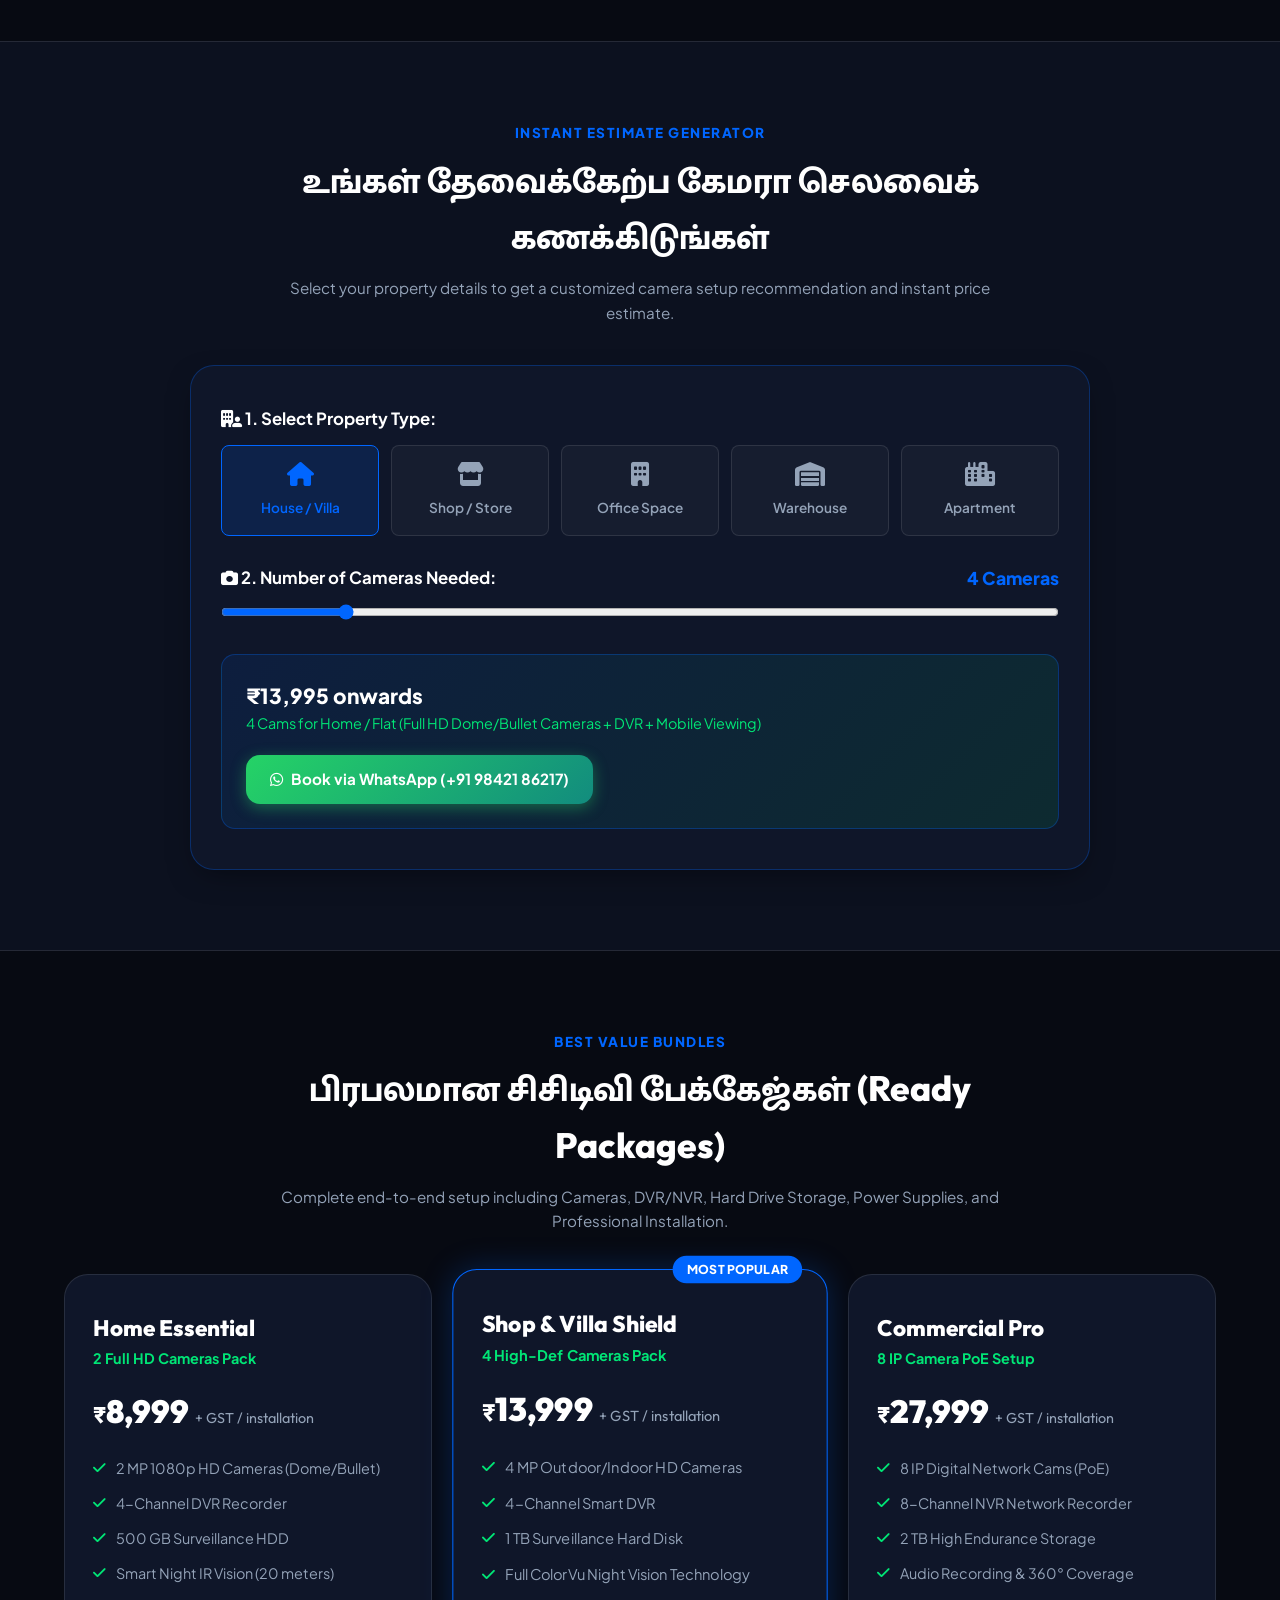
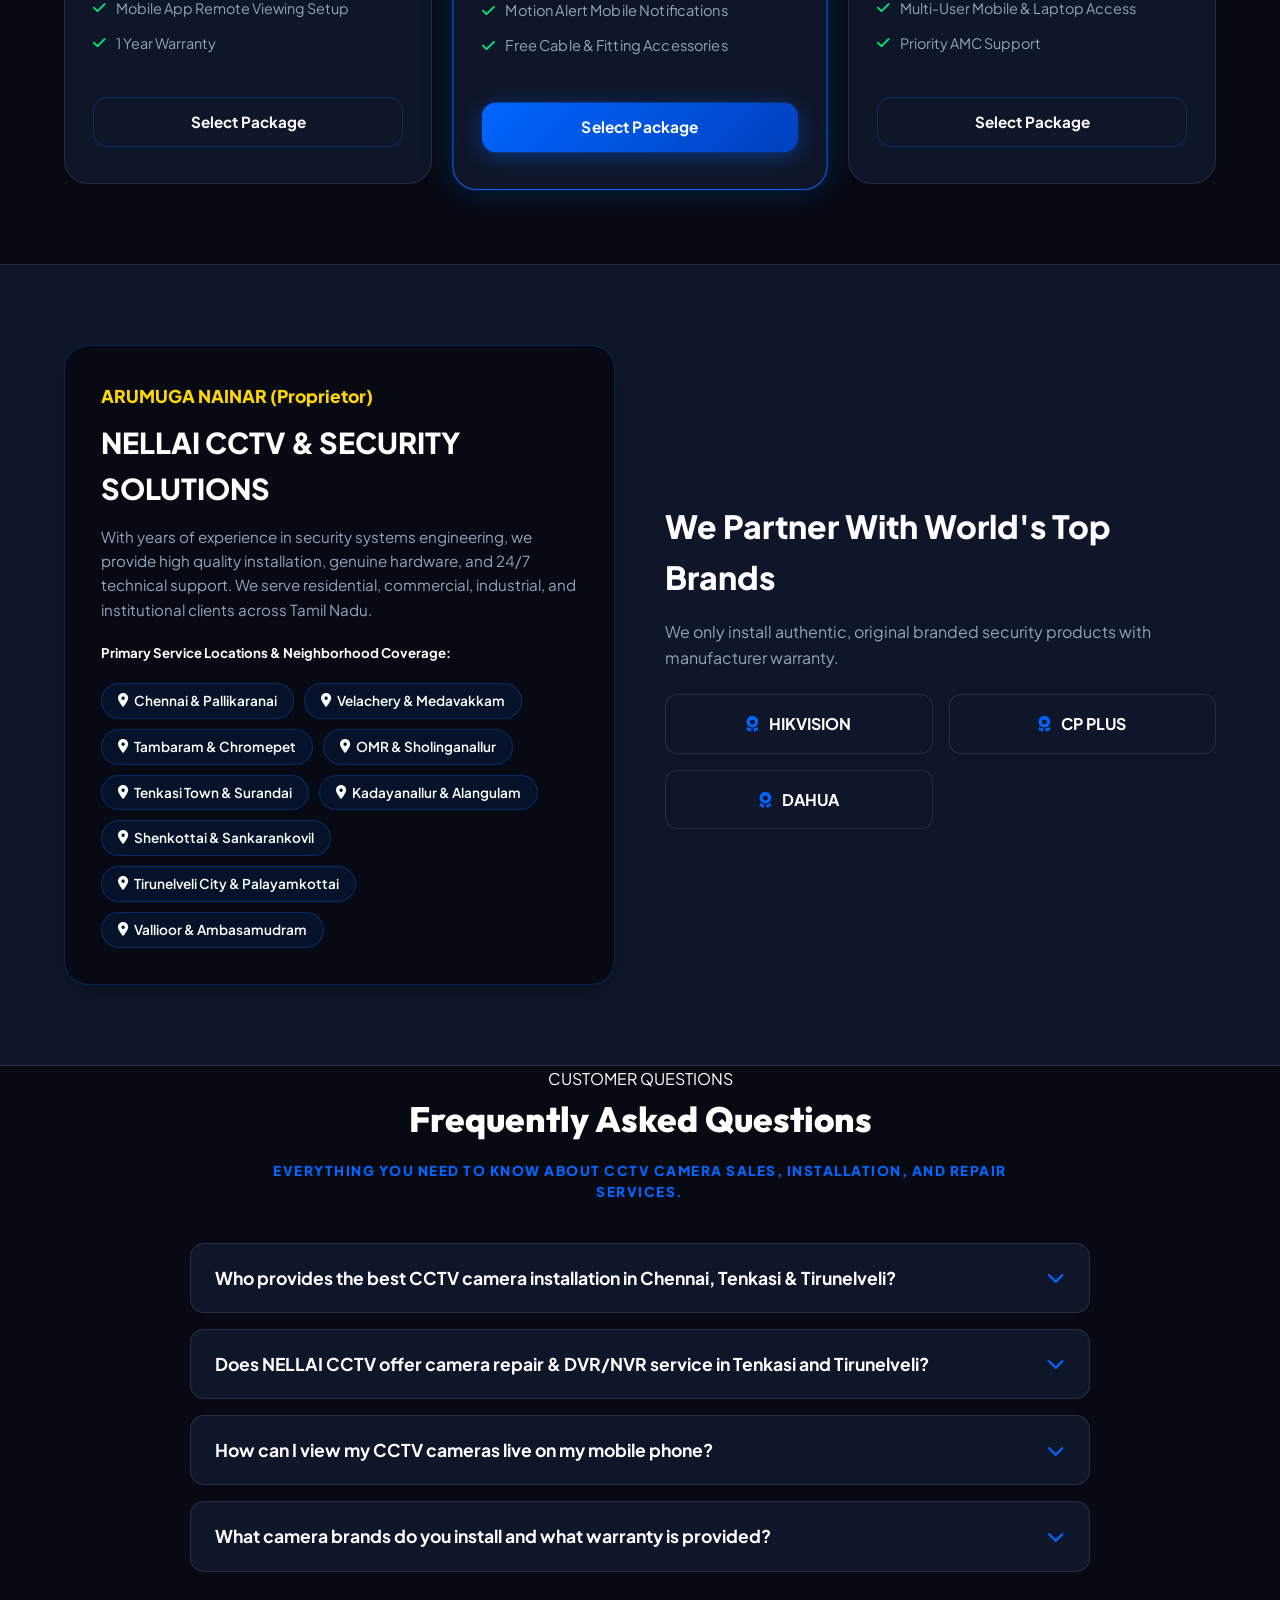
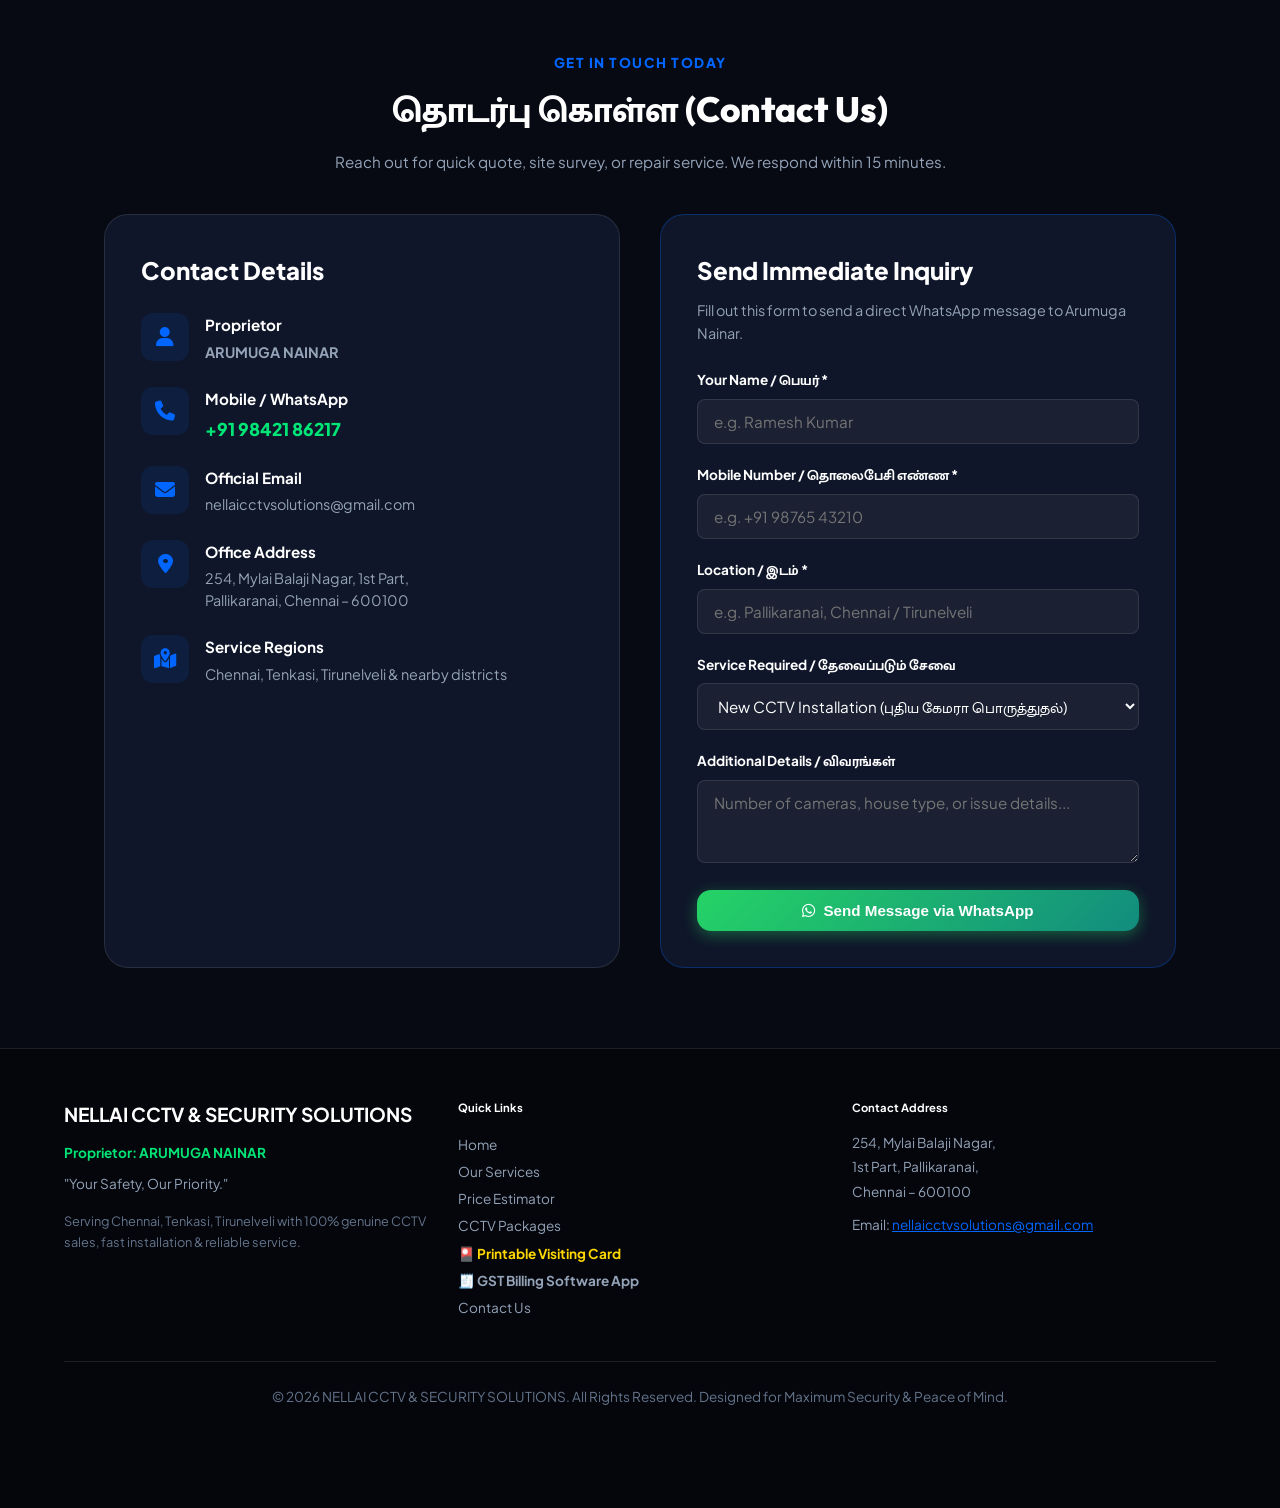
==== commit 42023351: "Add ICBM Geo Position coordinates and DNS preconnect hints for Google Local Maps ranking" ====
--- a/index.html
+++ b/index.html
@@ -13,6 +13,14 @@
     <meta name="google-site-verification" content="VQXpVuus-id5UmHukYXeJe1dLZS1OMwro6Ta0qX3rrE">
     <meta name="geo.region" content="IN-TN">
     <meta name="geo.placename" content="Chennai, Tenkasi, Tirunelveli, Pallikaranai">
+    <meta name="geo.position" content="12.9352;80.2078">
+    <meta name="ICBM" content="12.9352, 80.2078">
+
+    <!-- High Performance Speed Preconnect Hints -->
+    <link rel="dns-prefetch" href="//fonts.googleapis.com">
+    <link rel="dns-prefetch" href="//cdnjs.cloudflare.com">
+    <link rel="preconnect" href="https://fonts.googleapis.com" crossorigin>
+    <link rel="preconnect" href="https://cdnjs.cloudflare.com" crossorigin>
 
     <!-- Favicon Icons -->
     <link rel="icon" type="image/png" href="assets/favicon.png">
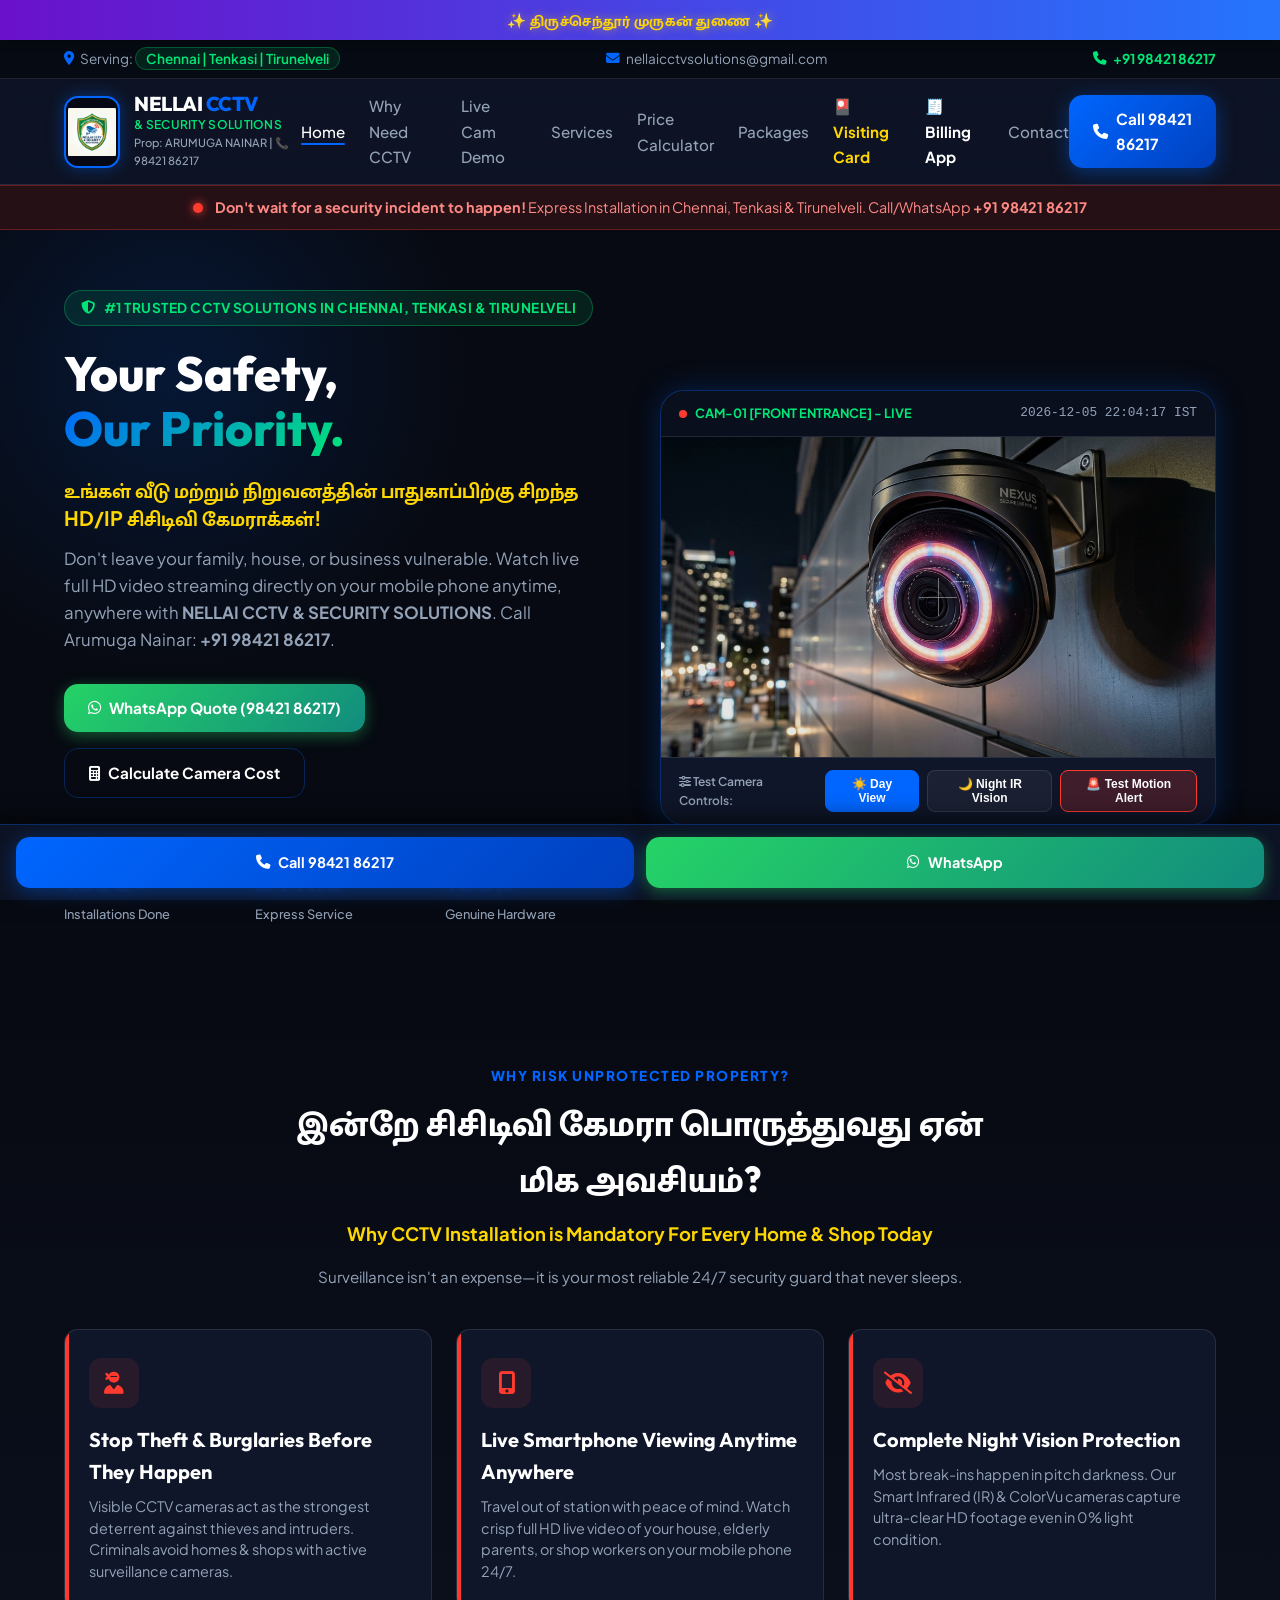
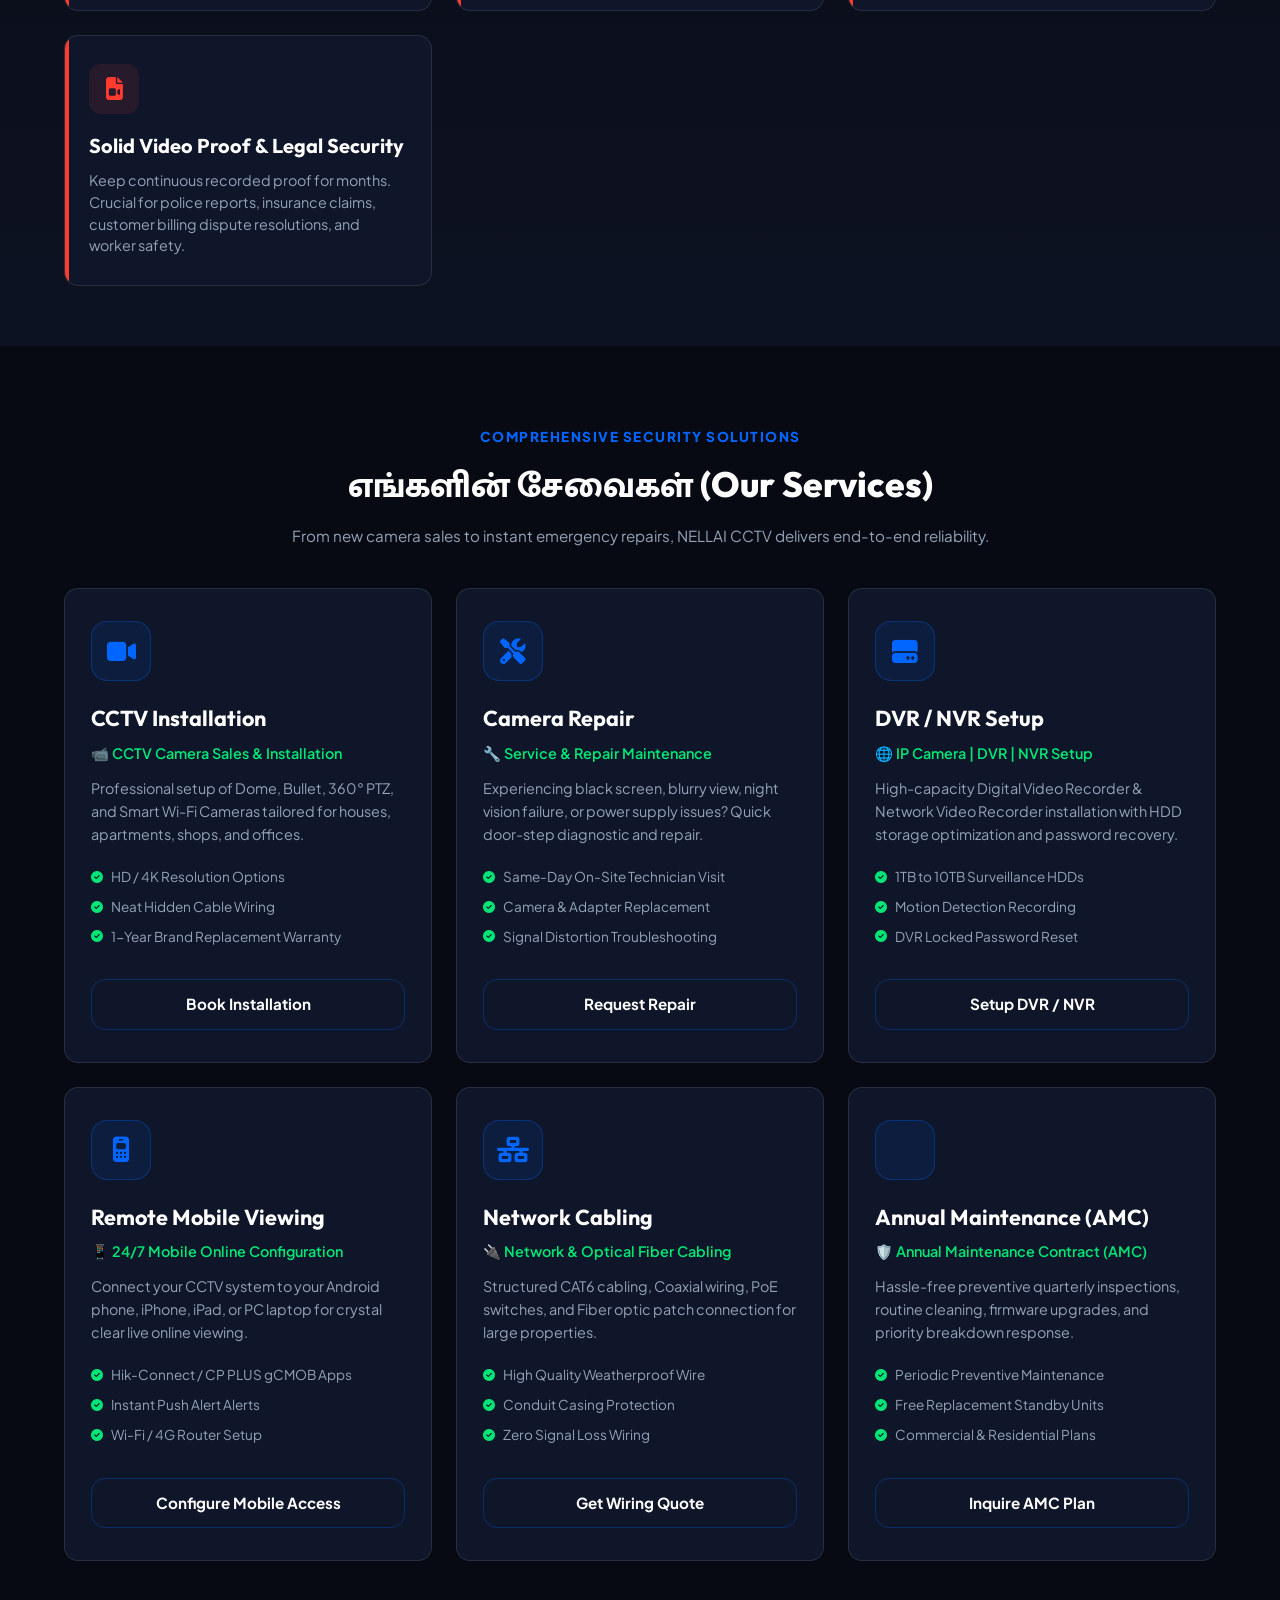
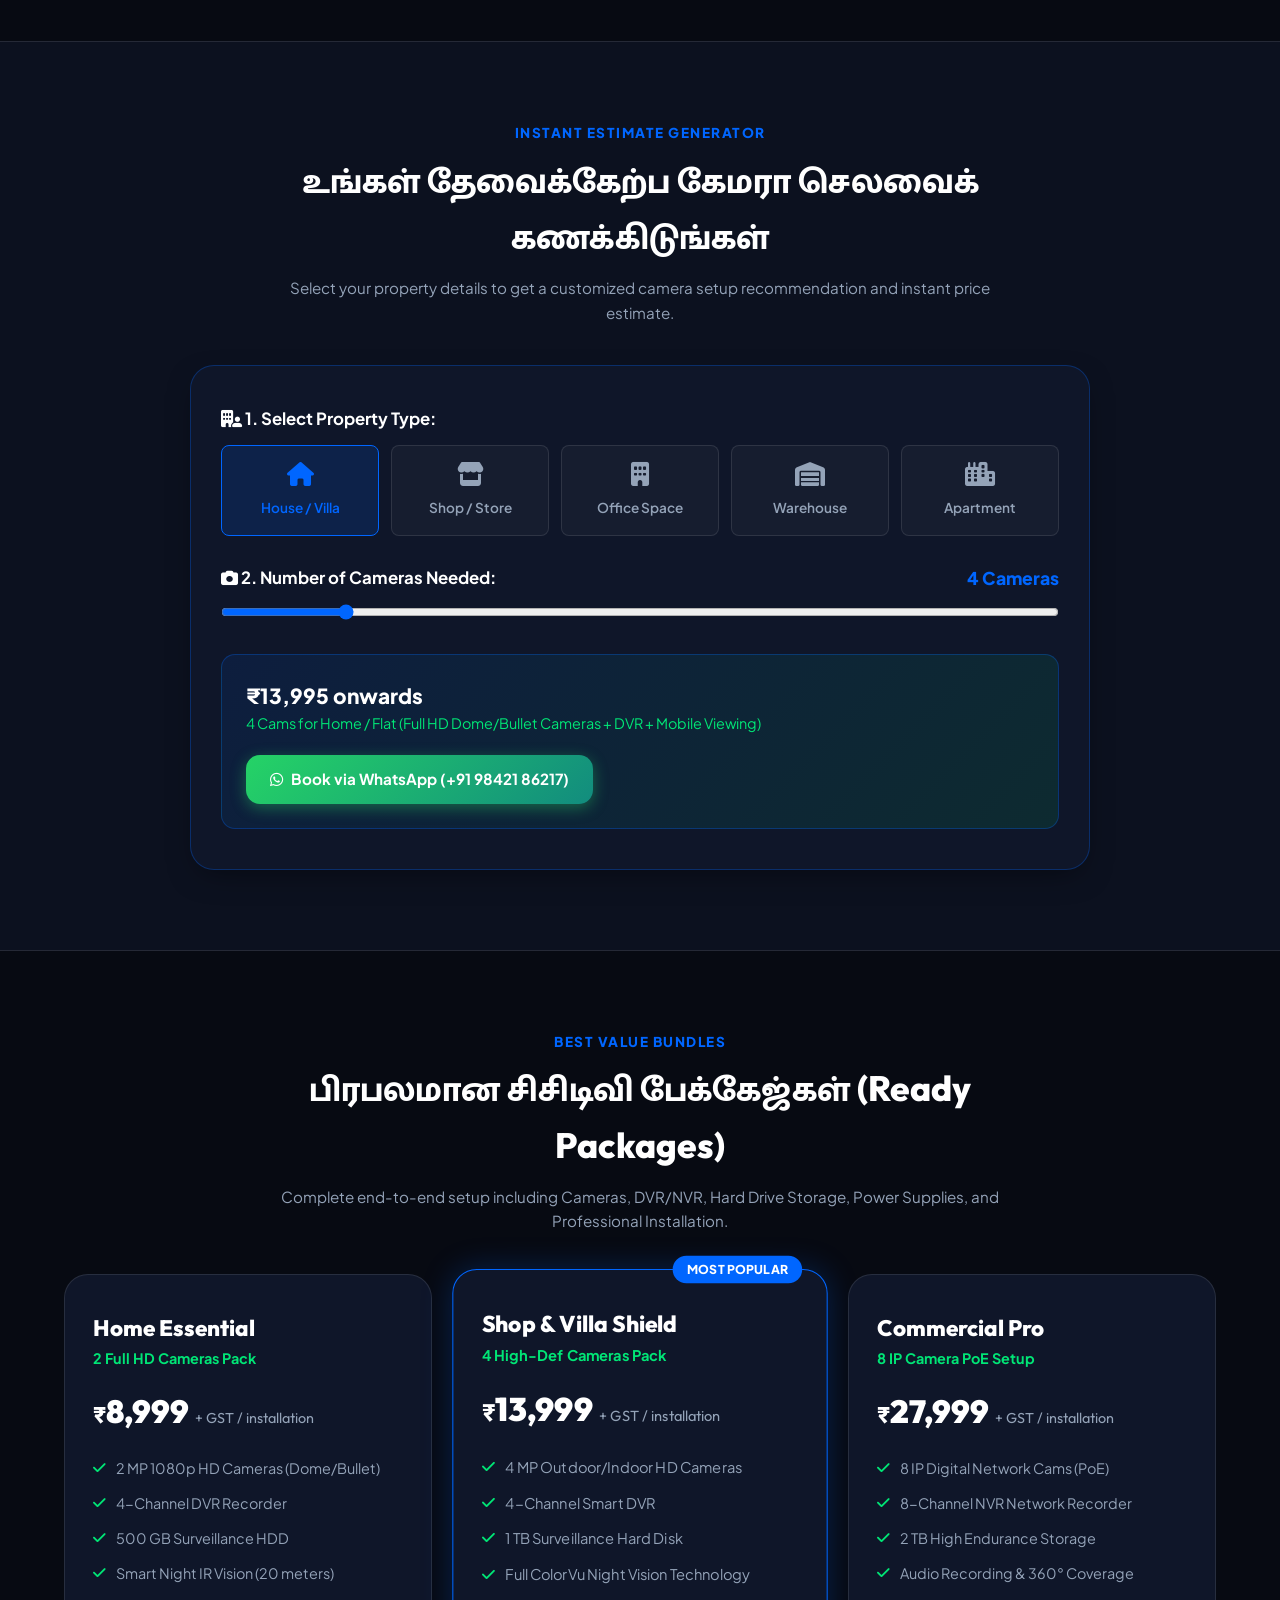
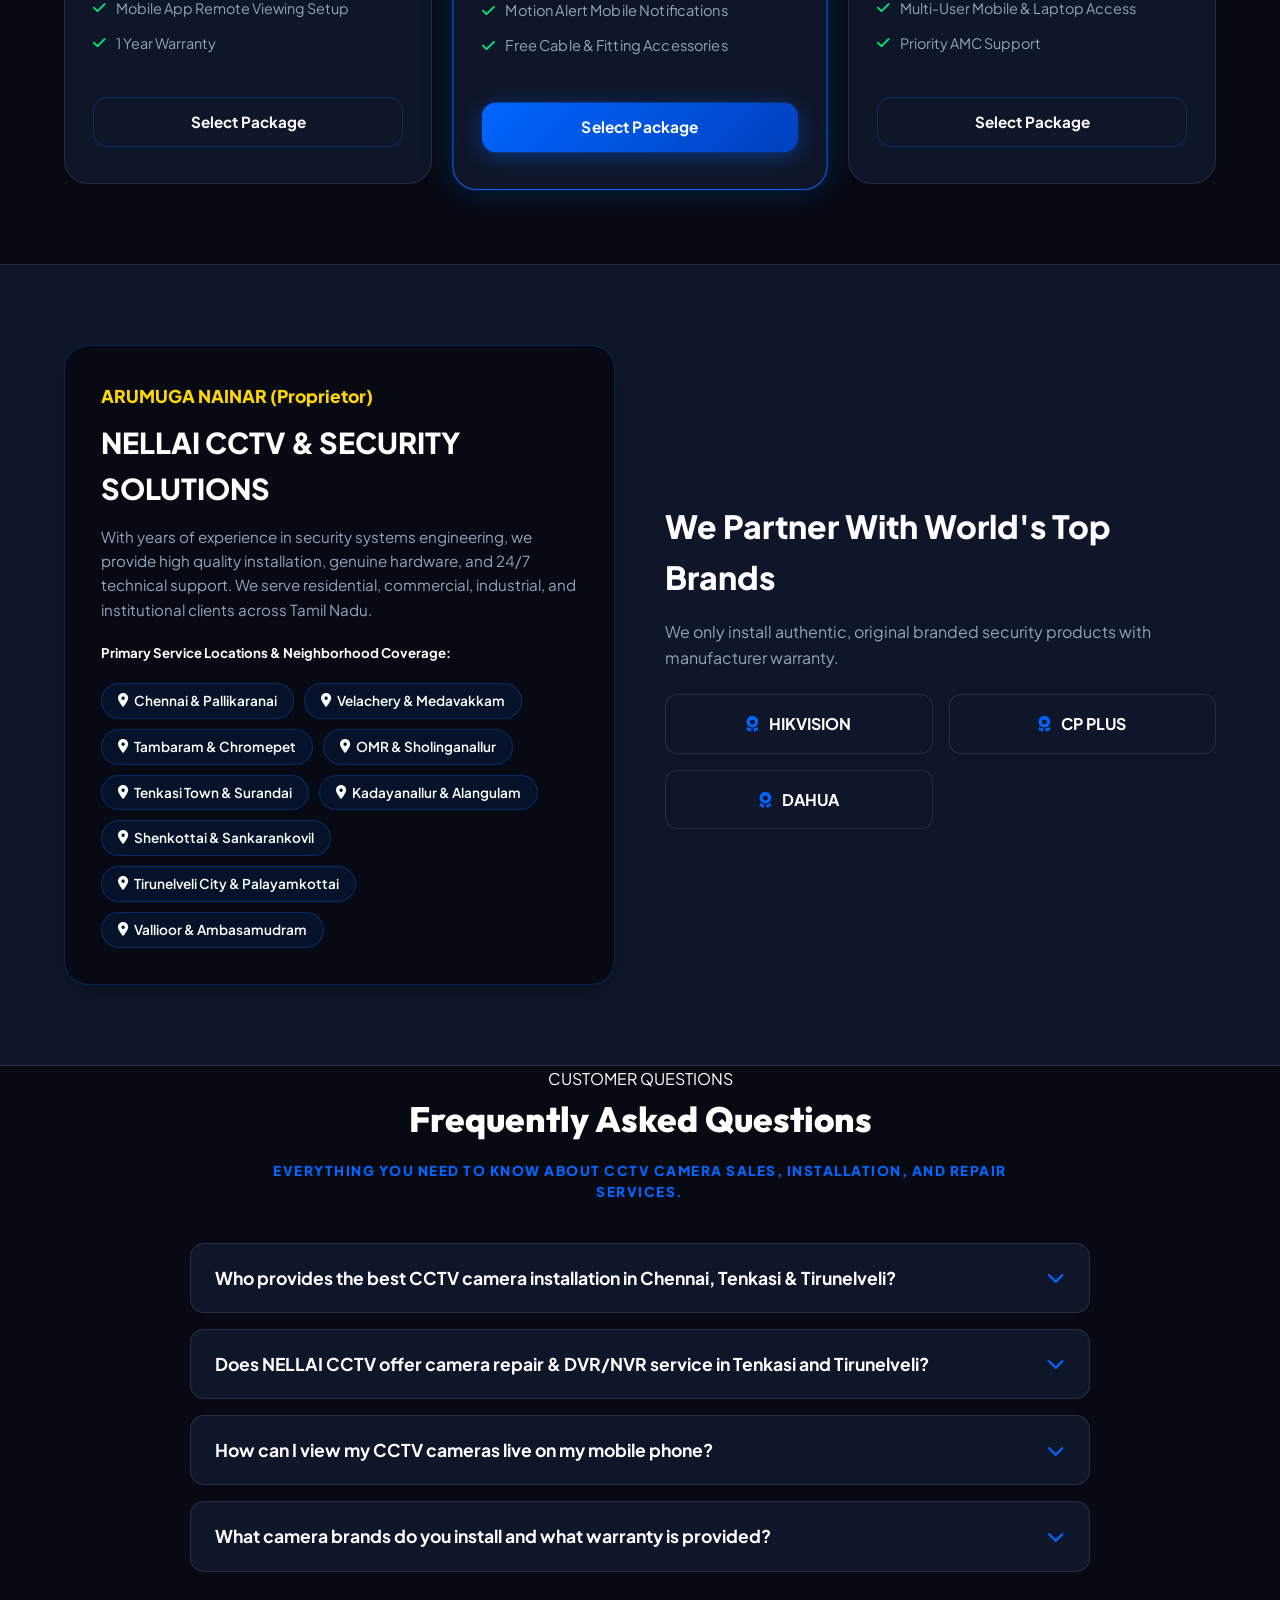
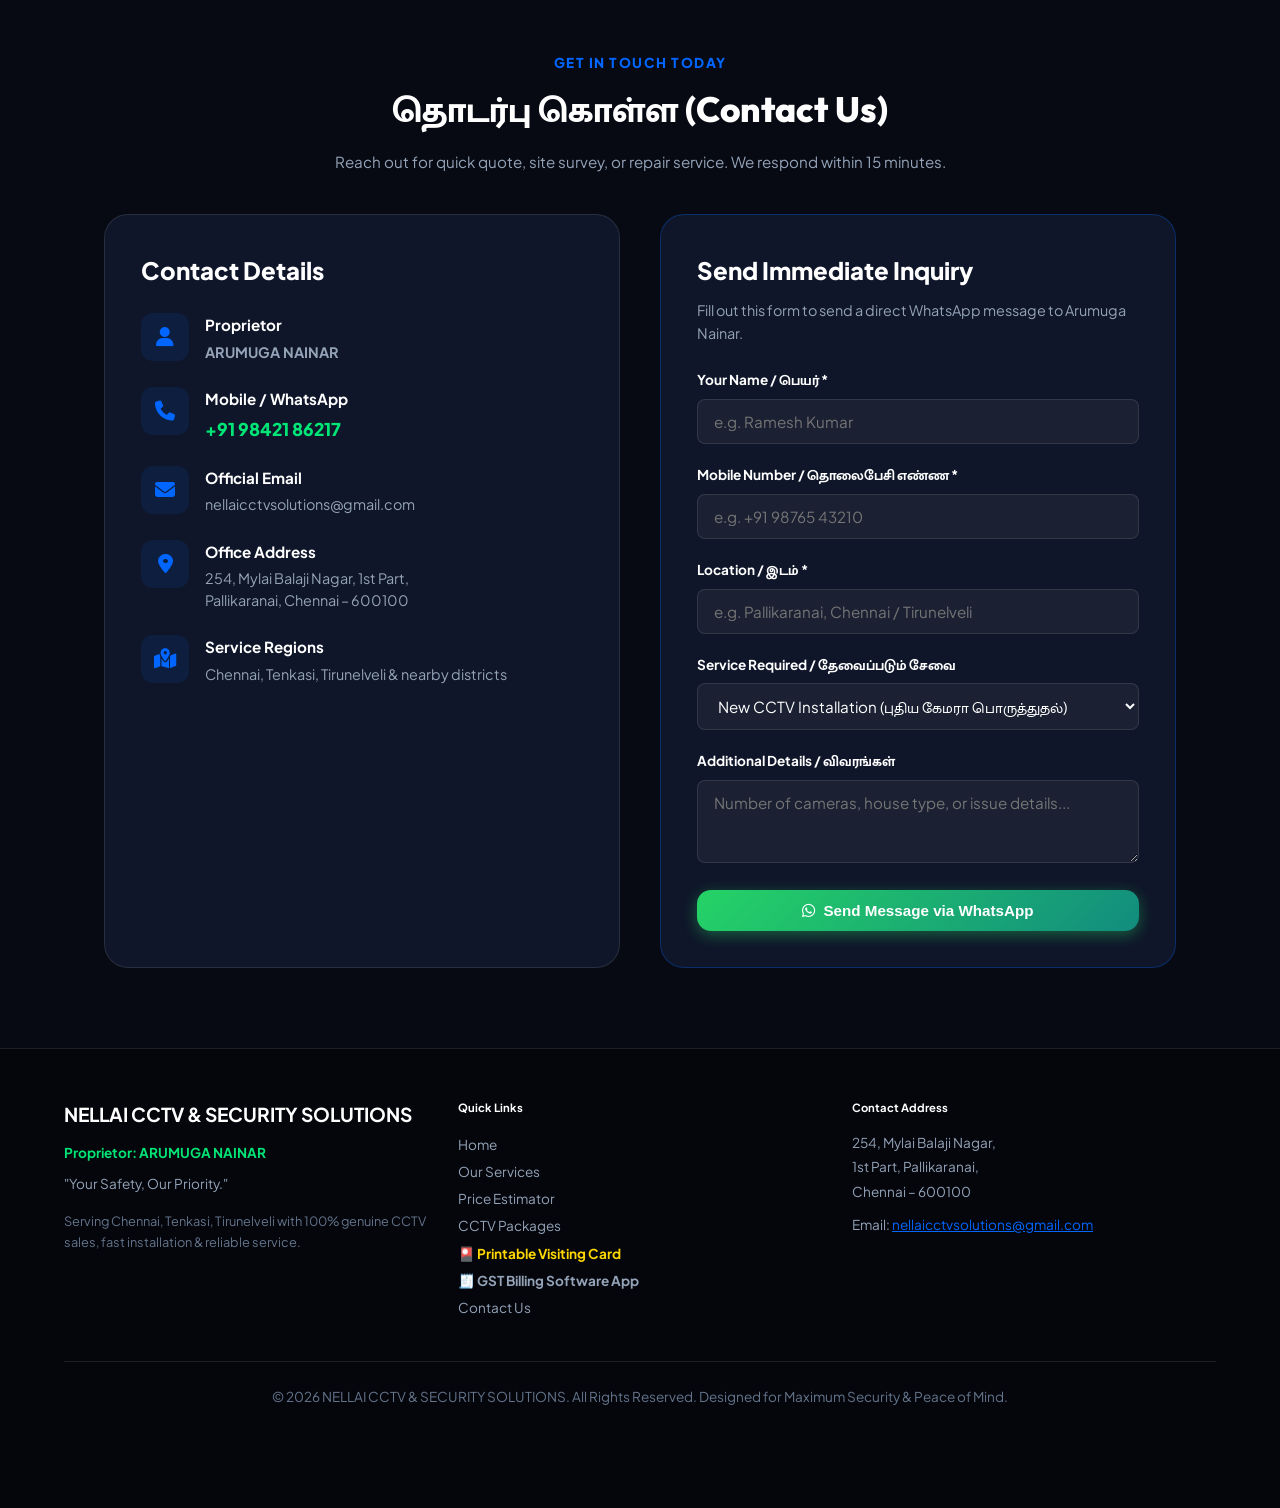
==== commit 8bfde1e2: "Add Product & AggregateOffer Rich Snippets for 100% Google Search ranking power" ====
--- a/index.html
+++ b/index.html
@@ -163,36 +163,44 @@
         "opens": "00:00",
         "closes": "23:59"
       },
-      "founder": {
-        "@type": "Person",
-        "name": "ARUMUGA NAINAR"
-      },
-      "knowsAbout": [
-        "CCTV Camera Sales and Installation",
-        "CCTV Camera Repair and Troubleshooting",
-        "IP Camera Setup and Network Cabling",
-        "DVR and NVR Hard Disk Data Configuration",
-        "24/7 Smartphone Live Viewing Setup",
-        "Hikvision CP Plus Dahua Ezviz Imou Brands"
-      ],
       "brand": [
         { "@type": "Brand", "name": "Hikvision" },
         { "@type": "Brand", "name": "CP Plus" },
         { "@type": "Brand", "name": "Dahua" },
         { "@type": "Brand", "name": "Ezviz" },
         { "@type": "Brand", "name": "Imou" }
+      ]
+    }
+    </script>
+
+    <!-- Schema.org Product & AggregateOffer Rich Snippet for CCTV Cameras -->
+    <script type="application/ld+json">
+    {
+      "@context": "https://schema.org/",
+      "@type": "Product",
+      "name": "NELLAI CCTV 4K & HD Security Camera Installation Package",
+      "image": [
+        "https://nellaicctv.in/assets/logo.png",
+        "https://nellaicctv.in/assets/camera_visiting_card_front.png"
       ],
-      "hasOfferCatalog": {
-        "@type": "OfferCatalog",
-        "name": "CCTV Security Services",
-        "itemListElement": [
-          { "@type": "Offer", "itemOffered": { "@type": "Service", "name": "CCTV Camera Sales & Installation" } },
-          { "@type": "Offer", "itemOffered": { "@type": "Service", "name": "CCTV Camera Repair & Maintenance" } },
-          { "@type": "Offer", "itemOffered": { "@type": "Service", "name": "IP Camera, DVR & NVR Setup" } },
-          { "@type": "Offer", "itemOffered": { "@type": "Service", "name": "Remote Mobile Camera Viewing Configuration" } },
-          { "@type": "Offer", "itemOffered": { "@type": "Service", "name": "Network & Optical Fiber Cabling" } },
-          { "@type": "Offer", "itemOffered": { "@type": "Service", "name": "Annual Maintenance Contract (AMC)" } }
-        ]
+      "description": "High resolution 4K & HD CCTV Camera sales, express installation, doorstep repair, and free remote smartphone live viewing in Chennai, Tenkasi & Tirunelveli.",
+      "sku": "NCCTV-PKG-2026",
+      "mpn": "NCCTV-9842186217",
+      "brand": {
+        "@type": "Brand",
+        "name": "Hikvision / CP Plus / Dahua / NELLAI CCTV"
+      },
+      "aggregateRating": {
+        "@type": "AggregateRating",
+        "ratingValue": "4.9",
+        "reviewCount": "128"
+      },
+      "offers": {
+        "@type": "AggregateOffer",
+        "priceCurrency": "INR",
+        "lowPrice": "9999",
+        "highPrice": "27999",
+        "offerCount": "3"
       }
     }
     </script>
@@ -225,6 +233,12 @@
           "acceptedAnswer": {
             "@type": "Answer",
             "text": "NELLAI CCTV sets up free 24/7 remote mobile app viewing (Hik-Connect, CP Plus gCMOB, Dahua DMSS) so you can monitor your home, office, or shop live anywhere in the world on your smartphone."
+          }
+        }
+      ]
+    }
+    </script>
+
     <!-- Google Breadcrumb & Organization Schema for Maximum Ranking Speed -->
     <script type="application/ld+json">
     {
